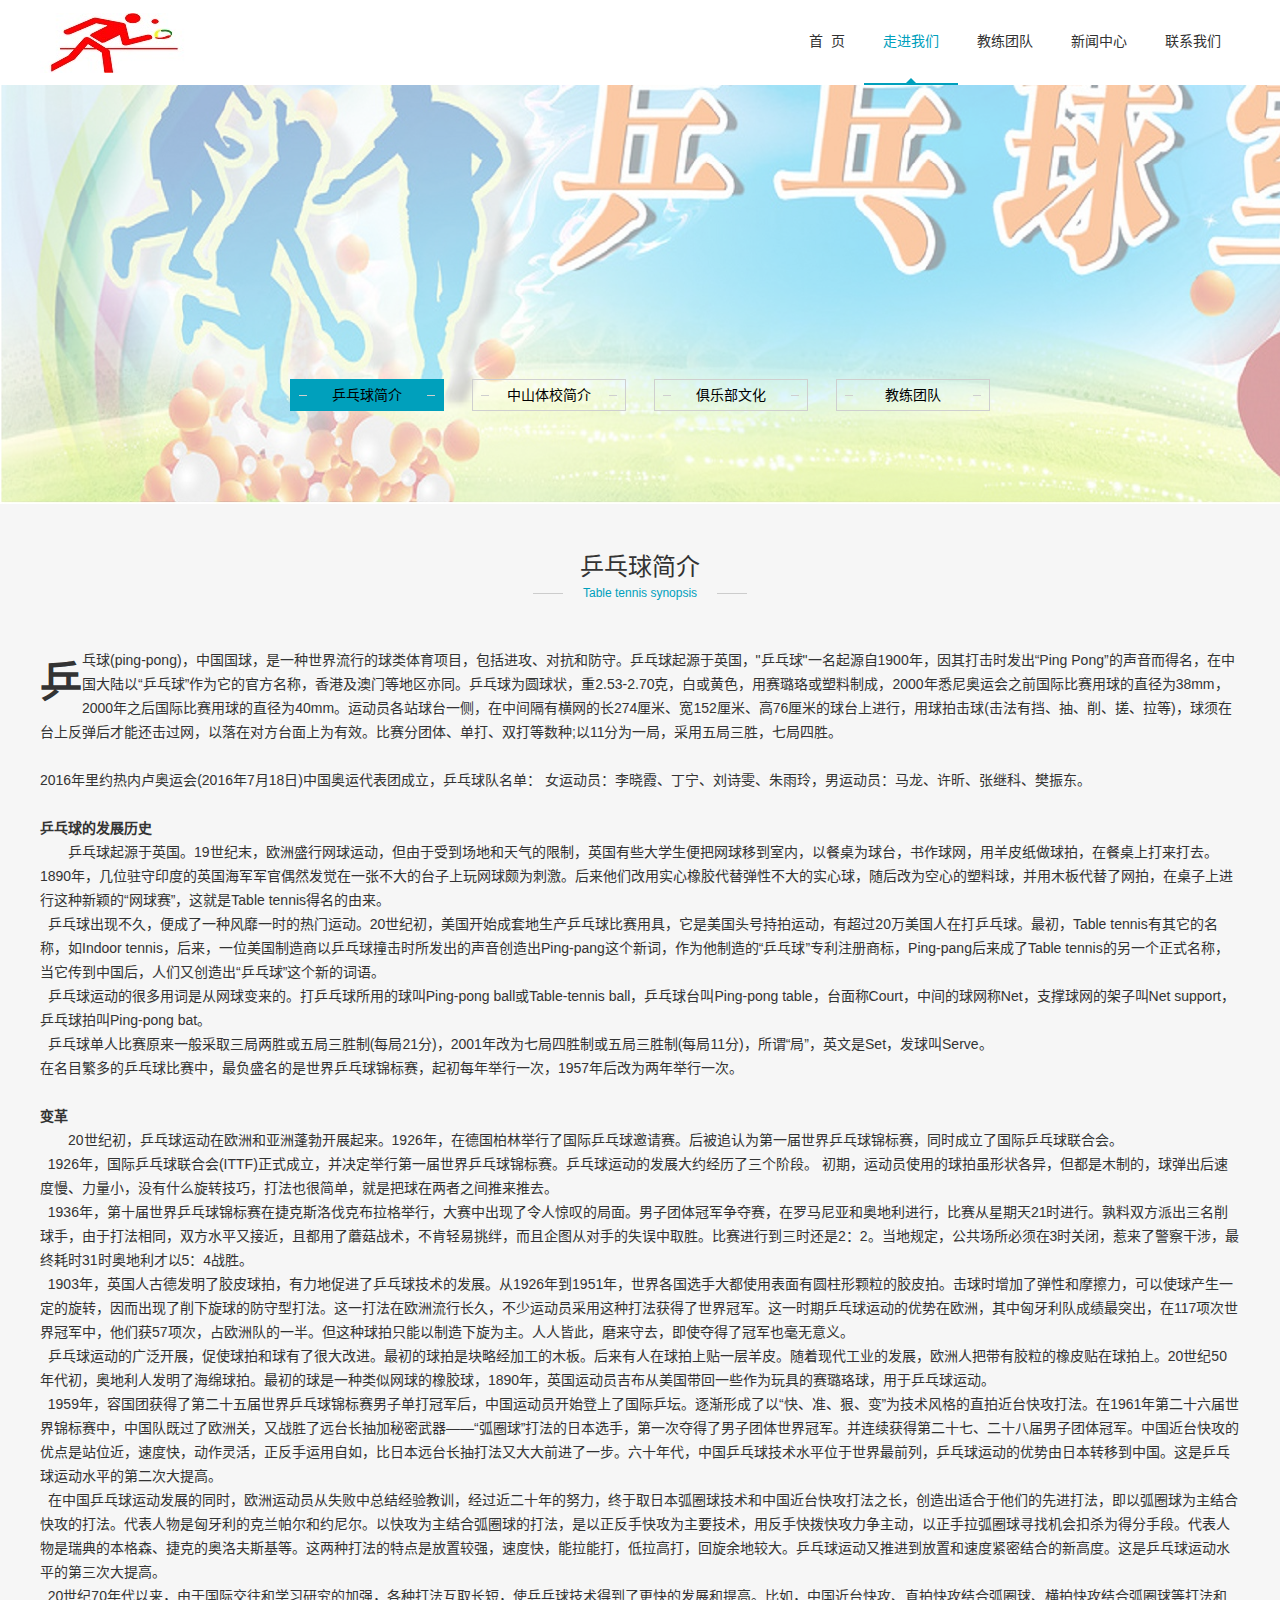
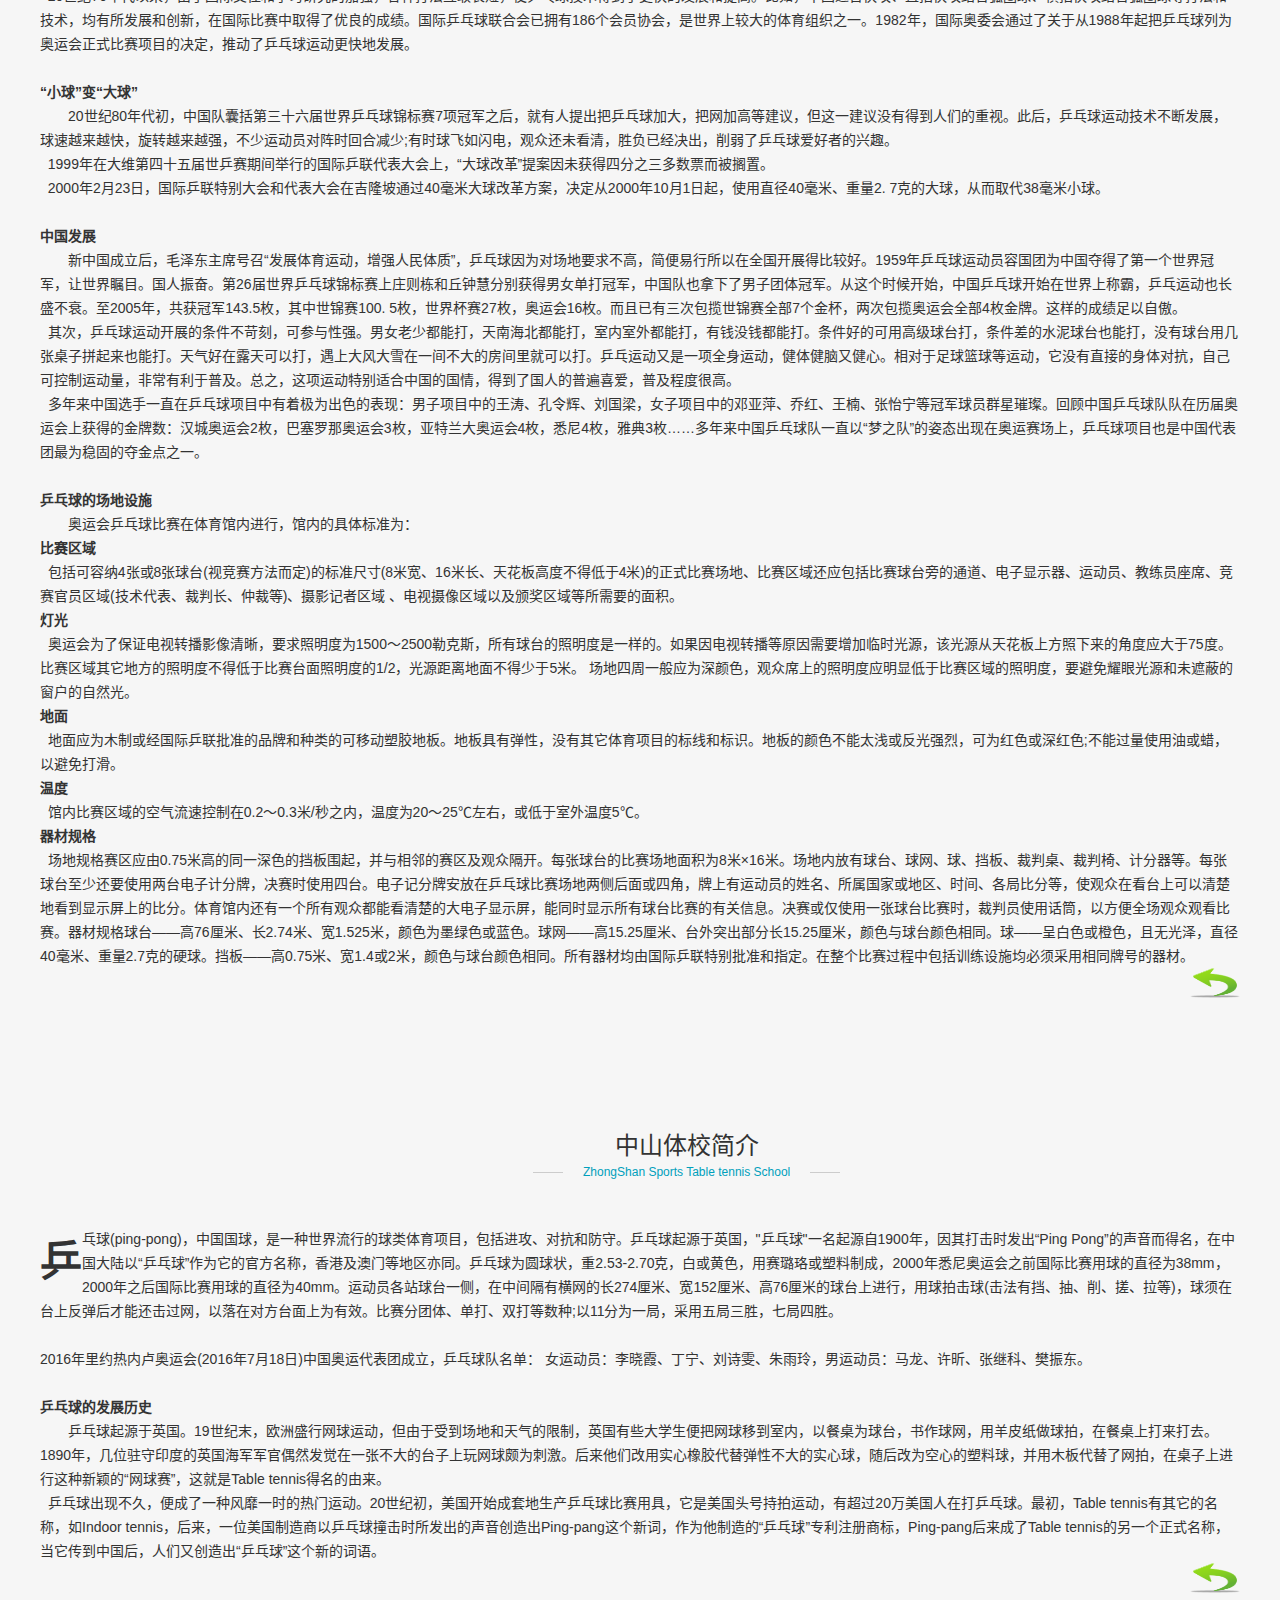
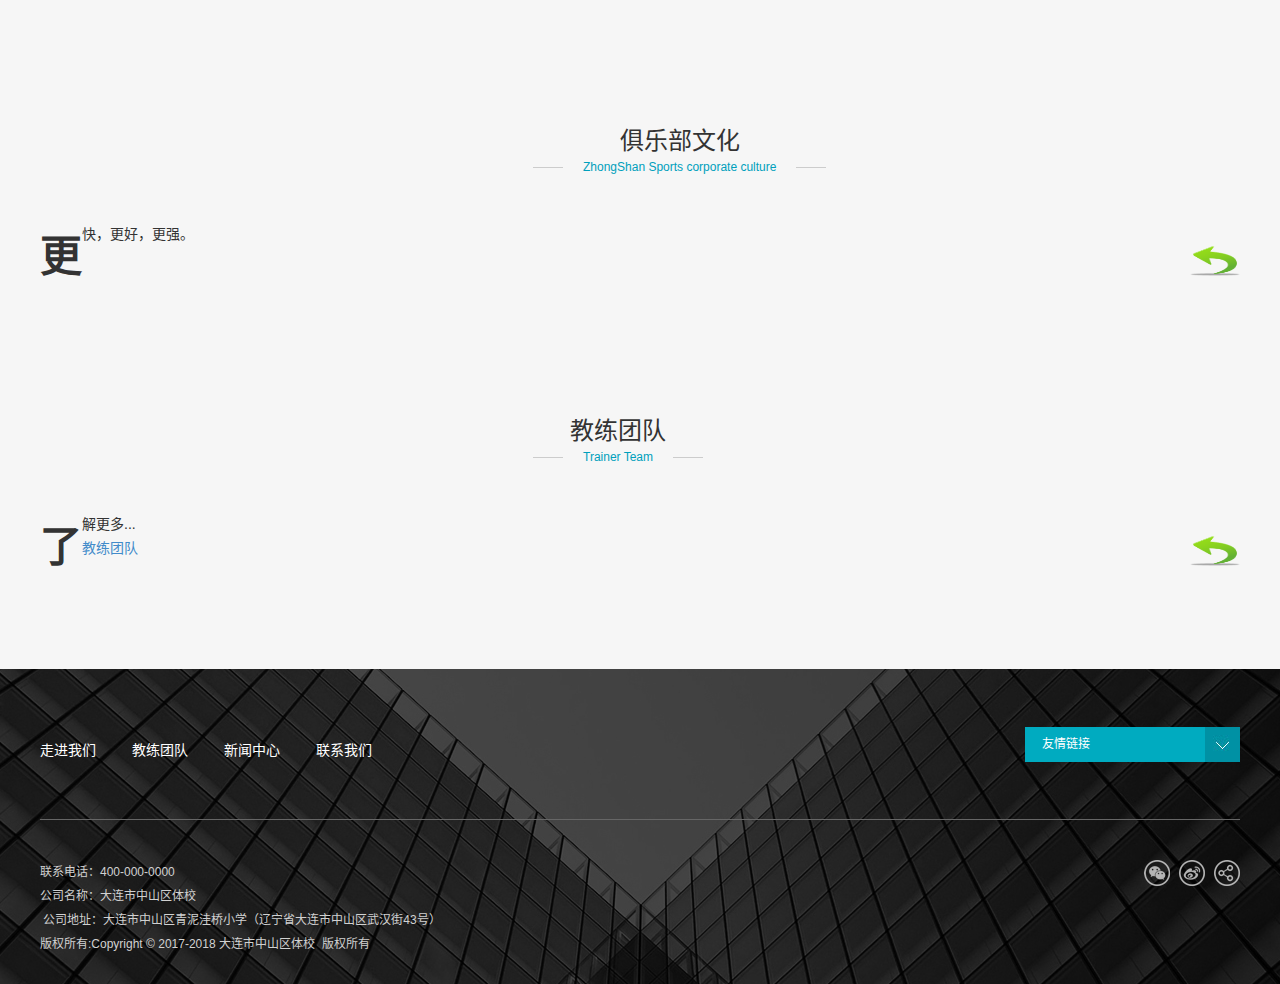
==== about.html @ 3656af5d "add some files" ====
﻿<!DOCTYPE html>
<html lang="zh-cn">
<head>
<meta http-equiv="Content-Type" content="text/html; charset=utf-8" />
<meta http-equiv="X-UA-Compatible" content="IE=edge">
<meta  name="viewport" content="width=device-width,initial-scale=1.0,minimum-scale=1.0, maximum-scale=1.0, user-scalable=no">
  <title>大连市中山区体校-乒乓球俱乐部</title>
  <meta name="keywords" content="大连市中山区乒乓球，大连乒乓球，乒乓球俱乐部" />
  <meta name="description" content="大连市中山区体校，拥有多年的乒乓球教学经历，拥有宽敞的训练场地，一流的教练团队，培养的学员很多都进入重点高中，乃至重点大学。">
  <meta name="author" content="dlzstx" />
<script type="text/javascript" src="js/touchslide.1.1.js"></script>
<script type="text/javascript" src="js/jq.mobi.min.js" ></script>
<script type="text/javascript" src="js/jquery.min.js"></script>
<script type="text/javascript" src="js/jquery.superslide.2.1.1.js"></script>
<script type="text/javascript" src="js/pzinputmsg.js"></script>
<script type="text/javascript" src="js/navslide.js"></script>
<script type="text/javascript" src="js/jquery.scrollto.js"></script>
<link rel="stylesheet" href="css/style.css">
<link rel="stylesheet" href="css/bootstrap.css">
<script>
            $(function () {
                $('#tcgao').hide();

                 $("#about1").click(function () {
                 $.scrollTo('#about1-desc', 500);
                 $('#about1-desc').css('padding-top', '85px');
                 });
                $("#left1").click(function () {
                    $.scrollTo('#about2-desc', 800);
                    $('#about2-desc').css('padding-top', '85px');
                });
                $("#left2").click(function () {
                    $.scrollTo('#about3-desc', 1000);
                    $('#about3-desc').css('padding-top', '85px');
                });
            })
        </script>
<script type="text/javascript">
    $(function () {
        $("#ljth_h").click(function () {
            $.scrollTo('#ljth', 500);
            $('#ljth').css('padding-top', '85px');
        });
        $("#tzln_h").click(function () {
            $.scrollTo('#tzln', 800);
            $('#tzln').css('padding-top', '85px');
        });
        $("#thyw_h").click(function () {
            $.scrollTo('#thyw', 1000);
            $('#thyw').css('padding-top', '85px');
        });
        $("#xwdt_h").click(function () {
            $.scrollTo('#xwdt', 1200);
        });
       
    });
   

</script>
</head>
<body style="outline: none;">

<div class="pz_top" id="pz_top">
  <div class="w_1200">
    <div class="c_1200_1">
      <div class="logo"><a href="javascript:void(0);"><img src="picture/logo.jpg" width="153" height="60"></a></div>
      <div class="r_menu">
        <div class="menu"  id="navSlide">
          <ul>
            <li class="nli nli_1"> <span> <a class="l1_a" href="index.html">
              <div class="limg"><img src="picture/top_img64575469.png" width="19" height="19"></div>
              <div class="chi">首&nbsp;&nbsp;页</div>
              </a> </span> 
            </li>
            <li class="nli nli_1 on" id="nav2"> <span> <a class="l1_a" href="about.html" target="_self">
              <div class="limg"><img src="picture/top_imgt1.png" width="19" height="19"></div>
              <div class="chi">走进我们</div>
              </a> <b></b> </span>  
            </li>
              <li class="nli nli_1 " id="nav2"> <span> <a class="l1_a" href="trainer_team.html" target="_self">
              <div class="limg"><img src="picture/top_imgt2.png" width="19" height="19"></div>
              <div class="chi">教练团队</div>
              </a> <b></b> </span>  
            </li>
              <li class="nli nli_1 " id="nav2"> <span> <a class="l1_a" href="news.html" target="_self">
              <div class="limg"><img src="picture/top_imgt3.png" width="19" height="19"></div>
              <div class="chi">新闻中心</div>
              </a> <b></b> </span>  </li>
              <li class="nli nli_1 " id="nav2"> <span> <a class="l1_a" href="contact.html" target="_self">
              <div class="limg"><img src="picture/top_imgt4.png" width="19" height="19"></div>
              <div class="chi">联系我们</div>
              </a> <b></b> </span>  
            </li>
          </ul>
          </li>
          <!--
          <li class="nli nli_2" id="login_in"> <span> 
            <script src="js/zhuangtai.js"></script> 
            </span> </li>
          -->
          </ul>
          <script>
               $('#denglu').click(function () {
                   $('.pf_load').show();
               })
          </script>
        </div>
        <div class="small_menu"> <a href="javascript:;" onclick="$('.menu,.cha').show(200);"><img src="picture/top_img4.jpg" width="48" height="46"></a> <a class="cha" href="javascript:;" onclick="$('.menu,.cha').hide(200);"><img src="picture/top_img5.jpg" width="48" height="46"></a> </div>
      </div>
    </div>
  </div>
</div>

<div style="width:100%;float:left; height:85px;" id="tcgao"></div>
<div class="pz_banner"> 
  <!--pcbanner开始-->
  <div style="height:504px; position: relative;" class="banner_box_pc">
    <!--
	<div style="position: absolute; left: 50%; margin-left: -960px; top: 0; width:1920px;">
	  <img src="picture/8499902.png" width="1920" height="504">
	</div>
-->
	<div style="position: absolute; opacity:0.4; top: 0; width:1920px;">
	  <img src="picture/about_title_1920.jpg" width="1440" height="504">
	</div>
    <div class="c_0100_1">
      <div class="w_1200">
        <div class="pz_SideLayer" id="pcleft"> 
		 <li class='l1'>
		  <a href='#' class='hover' id="about1">
		  <div class='l_abs'><img src='picture/join_img2.png' width='8' height='30'></div> 
		  <div class='c_abs'>乒乓球简介</div> 
		  <div class='r_abs'><img src='picture/join_img2.png' width='8' height='30'></div> 
		 </a> 
		 </li>
          <li class="l1">
		    <a href="#" id="left1">
              <div class="l_abs"><img src="picture/join_img2.png" width="8" height="30"></div>
              <div class="c_abs">中山体校简介</div>
              <div class="r_abs"><img src="picture/join_img2.png" width="8" height="30"></div>
            </a>
		  </li>
          
          <li class="l1">
		  <a href="#" id="left2">
            <div class="l_abs"><img src="picture/join_img2.png" width="8" height="30"></div>
            <div class="c_abs">俱乐部文化</div>
            <div class="r_abs"><img src="picture/join_img2.png" width="8" height="30"></div>
            </a>
			</li>
          
          <li class="l1">
		  <a href="trainer_team.html" id="left3">
            <div class="l_abs"><img src="picture/join_img2.png" width="8" height="30"></div>
            <div class="c_abs">教练团队</div>
            <div class="r_abs"><img src="picture/join_img2.png" width="8" height="30"></div>
          </a>
           </li>
           </div>
      </div>
    </div>
    <script>
            var btn = 1200 - $(".c_0100_1 .pz_SideLayer").width();
            var btnl = btn / 2;
            $(".c_0100_1 .pz_SideLayer").css("margin-left", btnl + "px");
		      </script> 
  </div>
  <!--pcbanner结束--> 
  <!--padbanner开始-->
  <div style="height:432px; position: relative;" class="banner_box_pad" >
    <!--<div style="position: absolute; left: 50%; margin-left: -500px; top: 0;"> <img src="picture/2921012.png" width="1000" height="432"> -->
	<div style="position: absolute; left: 50%; margin-left: -500px; top: 0;opacity:0.4"> <img src="picture/about_title_1000.jpg" width="1000" height="432">
      <div class="c_0100_2" id="ipadleft">
        <div class="w_1200">
          <div class="pz_SideLayer">
		  <li class='l1'>
		  <a href='#' class='hover' id="about1">
		    <div class='l_abs'><img src='picture/join_img2.png' width='8' height='30'></div>
		    <div class='c_abs'>乒乓球简介</div>
			<div class='r_abs'><img src='picture/join_img2.png' width='8' height='30'></div>
		  </a>
		  </li>
            <li class="l1">
			<a href="#" id="left1">
              <div class="l_abs"><img src="picture/join_img2.png" width="8" height="30"></div>
              <div class="c_abs">中山体校简介</div>
              <div class="r_abs"><img src="picture/join_img2.png" width="8" height="30"></div>
            </a>
			</li>
            
            <li class="l1">
			<a href="#" id="left2">
              <div class="l_abs"><img src="picture/join_img2.png" width="8" height="30"></div>
              <div class="c_abs">俱乐部文化</div>
              <div class="r_abs"><img src="picture/join_img2.png" width="8" height="30"></div>
            </a>
			</li>
            
            <li class="l1">
			<a href="trainer_team.html" id="left3">
              <div class="l_abs"><img src="picture/join_img2.png" width="8" height="30"></div>
              <div class="c_abs">教练团队</div>
              <div class="r_abs"><img src="picture/join_img2.png" width="8" height="30"></div>
            </a>
			</li>
             </div>
        </div>
      </div>
      <script>
                var btn = 1000 - $(".c_0100_2 .pz_SideLayer").width();
                var btnl = btn / 2;
                $(".c_0100_2 .pz_SideLayer").css("margin-left", btnl + "px");
		      </script> 
    </div>
  </div>
  <!--padbanner结束--> 
  <!--phonebanner开始-->
  <div id="slideBox" class="banner_box_phone"> <img src="picture/about_title_640.jpg" width="100%" ></div>
  <!--phonebanner结束--> 
</div>
<script>
    $('#left9').addClass('hover');
    $('#left29').addClass('hover');
</script>
<div class="pz_main" style="background-color:#f6f6f6;">
  <div class="w_1200">
    <div class="c_0100_3 kuan1">
      <div class="pz_SideLayer_phone">
	  <li class='l1'>
	  <a href='#' class='hover'>
	  <div class='l_abs'><img src='picture/join_img2.png' width='8' height='30'></div>
	  <div class='c_abs'>乒乓球简介</div> <div class='r_abs'><img src='picture/join_img2.png' width='8' height='30'></div>
	  </a>
	  </li>
        <li class="l1">
		<a href="#" id="left1">
          <div class="l_abs"><img src="picture/join_img2.png" width="8" height="30"></div>
          <div class="c_abs">中山体校简介</div>
          <div class="r_abs"><img src="picture/join_img2.png" width="8" height="30"></div>
        </a>
		</li>
        
        <li class="l1">
		<a href="#" id="left2">
          <div class="l_abs"><img src="picture/join_img2.png" width="8" height="30"></div>
          <div class="c_abs">俱乐部文化</div>
          <div class="r_abs"><img src="picture/join_img2.png" width="8" height="30"></div>
        </a>
		</li>
        
        <li class="l1">
		<a href="trainer_team.html" id="left3">
          <div class="l_abs"><img src="picture/join_img2.png" width="8" height="30"></div>
          <div class="c_abs">教练团队</div>
          <div class="r_abs"><img src="picture/join_img2.png" width="8" height="30"></div>
        </a>
		</li>
         </div>
            <script>
                $('#left39').addClass('hover');
                var btn = $(".c_0100_3").width() - $(".c_0100_3 .pz_SideLayer_phone").width();
                var btnl = btn / 2;
                $(".c_0100_3 .pz_SideLayer_phone").css("margin-left", btnl + "px");
            </script>
    </div>
  </div>
  <div class="w_1200" >
    <div class="c_1200_7">
      <div class="title_4">
        <div class="m_tit_con" id="about1-desc"> <span>乒乓球简介</span>
          <div class="tit_eng">
            <div class="engcon"> Table tennis synopsis</div>
          </div>
        </div>
        <script>
                    var btn = $(".title_4").width() - $(".title_4 .m_tit_con").width();
                    var btnl = btn / 2;
                    $(".title_4 .m_tit_con").css("margin-left", btnl + "px");
		      </script> 
      </div>
      <div class="t_1200_18">
        <p class="about-desc">
            乒乓球(ping-pong)，中国国球，是一种世界流行的球类体育项目，包括进攻、对抗和防守。乒乓球起源于英国，"乒乓球"一名起源自1900年，因其打击时发出“Ping Pong”的声音而得名，在中国大陆以“乒乓球”作为它的官方名称，香港及澳门等地区亦同。乒乓球为圆球状，重2.53-2.70克，白或黄色，用赛璐珞或塑料制成，2000年悉尼奥运会之前国际比赛用球的直径为38mm，2000年之后国际比赛用球的直径为40mm。运动员各站球台一侧，在中间隔有横网的长274厘米、宽152厘米、高76厘米的球台上进行，用球拍击球(击法有挡、抽、削、搓、拉等)，球须在台上反弹后才能还击过网，以落在对方台面上为有效。比赛分团体、单打、双打等数种;以11分为一局，采用五局三胜，七局四胜。
        </p>&nbsp;
<!--
<p style="text-indent: 2em;">&nbsp;
	</p>
	-->
<p style="text-indent: 0em;">
	2016年里约热内卢奥运会(2016年7月18日)中国奥运代表团成立，乒乓球队名单： 女运动员：李晓霞、丁宁、刘诗雯、朱雨玲，男运动员：马龙、许昕、张继科、樊振东。</p><br>
<p style="text-indent: 0em;font-weight:bolder; ">乒乓球的发展历史</p>
<p style="text-indent: 2em;">
	乒乓球起源于英国。19世纪末，欧洲盛行网球运动，但由于受到场地和天气的限制，英国有些大学生便把网球移到室内，以餐桌为球台，书作球网，用羊皮纸做球拍，在餐桌上打来打去。1890年，几位驻守印度的英国海军军官偶然发觉在一张不大的台子上玩网球颇为刺激。后来他们改用实心橡胶代替弹性不大的实心球，随后改为空心的塑料球，并用木板代替了网拍，在桌子上进行这种新颖的“网球赛”，这就是Table tennis得名的由来。<br>
	&nbsp;&nbsp;乒乓球出现不久，便成了一种风靡一时的热门运动。20世纪初，美国开始成套地生产乒乓球比赛用具，它是美国头号持拍运动，有超过20万美国人在打乒乓球。最初，Table tennis有其它的名称，如Indoor tennis，后来，一位美国制造商以乒乓球撞击时所发出的声音创造出Ping-pang这个新词，作为他制造的“乒乓球”专利注册商标，Ping-pang后来成了Table tennis的另一个正式名称，当它传到中国后，人们又创造出“乒乓球”这个新的词语。<br>
	&nbsp;&nbsp;乒乓球运动的很多用词是从网球变来的。打乒乓球所用的球叫Ping-pong ball或Table-tennis ball，乒乓球台叫Ping-pong table，台面称Court，中间的球网称Net，支撑球网的架子叫Net support，乒乓球拍叫Ping-pong bat。<br>
	&nbsp;&nbsp;乒乓球单人比赛原来一般采取三局两胜或五局三胜制(每局21分)，2001年改为七局四胜制或五局三胜制(每局11分)，所谓“局”，英文是Set，发球叫Serve。<br>
	在名目繁多的乒乓球比赛中，最负盛名的是世界乒乓球锦标赛，起初每年举行一次，1957年后改为两年举行一次。
<p>
	&nbsp;&nbsp;</p>
<p style="text-indent: 0em;font-weight:bolder; ">变革</p>
<p style="text-indent: 2em;">
	20世纪初，乒乓球运动在欧洲和亚洲蓬勃开展起来。1926年，在德国柏林举行了国际乒乓球邀请赛。后被追认为第一届世界乒乓球锦标赛，同时成立了国际乒乓球联合会。<br>
	&nbsp;&nbsp;1926年，国际乒乓球联合会(ITTF)正式成立，并决定举行第一届世界乒乓球锦标赛。乒乓球运动的发展大约经历了三个阶段。 初期，运动员使用的球拍虽形状各异，但都是木制的，球弹出后速度慢、力量小，没有什么旋转技巧，打法也很简单，就是把球在两者之间推来推去。<br>
	&nbsp;&nbsp;1936年，第十届世界乒乓球锦标赛在捷克斯洛伐克布拉格举行，大赛中出现了令人惊叹的局面。男子团体冠军争夺赛，在罗马尼亚和奥地利进行，比赛从星期天21时进行。孰料双方派出三名削球手，由于打法相同，双方水平又接近，且都用了蘑菇战术，不肯轻易挑绊，而且企图从对手的失误中取胜。比赛进行到三时还是2：2。当地规定，公共场所必须在3时关闭，惹来了警察干涉，最终耗时31时奥地利才以5：4战胜。<br>
	&nbsp;&nbsp;1903年，英国人古德发明了胶皮球拍，有力地促进了乒乓球技术的发展。从1926年到1951年，世界各国选手大都使用表面有圆柱形颗粒的胶皮拍。击球时增加了弹性和摩擦力，可以使球产生一定的旋转，因而出现了削下旋球的防守型打法。这一打法在欧洲流行长久，不少运动员采用这种打法获得了世界冠军。这一时期乒乓球运动的优势在欧洲，其中匈牙利队成绩最突出，在117项次世界冠军中，他们获57项次，占欧洲队的一半。但这种球拍只能以制造下旋为主。人人皆此，磨来守去，即使夺得了冠军也毫无意义。<br>
&nbsp;&nbsp;乒乓球运动的广泛开展，促使球拍和球有了很大改进。最初的球拍是块略经加工的木板。后来有人在球拍上贴一层羊皮。随着现代工业的发展，欧洲人把带有胶粒的橡皮贴在球拍上。20世纪50年代初，奥地利人发明了海绵球拍。最初的球是一种类似网球的橡胶球，1890年，英国运动员吉布从美国带回一些作为玩具的赛璐珞球，用于乒乓球运动。<br>
&nbsp;&nbsp;1959年，容国团获得了第二十五届世界乒乓球锦标赛男子单打冠军后，中国运动员开始登上了国际乒坛。逐渐形成了以“快、准、狠、变”为技术风格的直拍近台快攻打法。在1961年第二十六届世界锦标赛中，中国队既过了欧洲关，又战胜了远台长抽加秘密武器——“弧圈球”打法的日本选手，第一次夺得了男子团体世界冠军。并连续获得第二十七、二十八届男子团体冠军。中国近台快攻的优点是站位近，速度快，动作灵活，正反手运用自如，比日本远台长抽打法又大大前进了一步。六十年代，中国乒乓球技术水平位于世界最前列，乒乓球运动的优势由日本转移到中国。这是乒乓球运动水平的第二次大提高。<br>
&nbsp;&nbsp;在中国乒乓球运动发展的同时，欧洲运动员从失败中总结经验教训，经过近二十年的努力，终于取日本弧圈球技术和中国近台快攻打法之长，创造出适合于他们的先进打法，即以弧圈球为主结合快攻的打法。代表人物是匈牙利的克兰帕尔和约尼尔。以快攻为主结合弧圈球的打法，是以正反手快攻为主要技术，用反手快拨快攻力争主动，以正手拉弧圈球寻找机会扣杀为得分手段。代表人物是瑞典的本格森、捷克的奥洛夫斯基等。这两种打法的特点是放置较强，速度快，能拉能打，低拉高打，回旋余地较大。乒乓球运动又推进到放置和速度紧密结合的新高度。这是乒乓球运动水平的第三次大提高。<br>
&nbsp;&nbsp;20世纪70年代以来，由于国际交往和学习研究的加强，各种打法互取长短，使乒乓球技术得到了更快的发展和提高。比如，中国近台快攻、直拍快攻结合弧圈球、横拍快攻结合弧圈球等打法和技术，均有所发展和创新，在国际比赛中取得了优良的成绩。国际乒乓球联合会已拥有186个会员协会，是世界上较大的体育组织之一。1982年，国际奥委会通过了关于从1988年起把乒乓球列为奥运会正式比赛项目的决定，推动了乒乓球运动更快地发展。<br>
	
	</p>
<p style="text-indent: 2em;">&nbsp;
	</p>
<p style="text-indent: 0em;font-weight:bolder; ">“小球”变“大球”</p>
<p style="text-indent: 2em;">
	20世纪80年代初，中国队囊括第三十六届世界乒乓球锦标赛7项冠军之后，就有人提出把乒乓球加大，把网加高等建议，但这一建议没有得到人们的重视。此后，乒乓球运动技术不断发展，球速越来越快，旋转越来越强，不少运动员对阵时回合减少;有时球飞如闪电，观众还未看清，胜负已经决出，削弱了乒乓球爱好者的兴趣。<br>
	&nbsp;&nbsp;1999年在大维第四十五届世乒赛期间举行的国际乒联代表大会上，“大球改革”提案因未获得四分之三多数票而被搁置。<br>
	&nbsp;&nbsp;2000年2月23日，国际乒联特别大会和代表大会在吉隆坡通过40毫米大球改革方案，决定从2000年10月1日起，使用直径40毫米、重量2. 7克的大球，从而取代38毫米小球。<br>
	</p>
<p style="text-indent: 2em;">&nbsp;
	</p>
<p style="text-indent: 0em;font-weight:bolder; ">中国发展</p>
<p style="text-align: left; text-indent: 2em;">
	新中国成立后，毛泽东主席号召“发展体育运动，增强人民体质”，乒乓球因为对场地要求不高，简便易行所以在全国开展得比较好。1959年乒乓球运动员容国团为中国夺得了第一个世界冠军，让世界瞩目。国人振奋。第26届世界乒乓球锦标赛上庄则栋和丘钟慧分别获得男女单打冠军，中国队也拿下了男子团体冠军。从这个时候开始，中国乒乓球开始在世界上称霸，乒乓运动也长盛不衰。至2005年，共获冠军143.5枚，其中世锦赛100. 5枚，世界杯赛27枚，奥运会16枚。而且已有三次包揽世锦赛全部7个金杯，两次包揽奥运会全部4枚金牌。这样的成绩足以自傲。<br>
	&nbsp;&nbsp;其次，乒乓球运动开展的条件不苛刻，可参与性强。男女老少都能打，天南海北都能打，室内室外都能打，有钱没钱都能打。条件好的可用高级球台打，条件差的水泥球台也能打，没有球台用几张桌子拼起来也能打。天气好在露天可以打，遇上大风大雪在一间不大的房间里就可以打。乒乓运动又是一项全身运动，健体健脑又健心。相对于足球篮球等运动，它没有直接的身体对抗，自己可控制运动量，非常有利于普及。总之，这项运动特别适合中国的国情，得到了国人的普遍喜爱，普及程度很高。<br>
	&nbsp;&nbsp;多年来中国选手一直在乒乓球项目中有着极为出色的表现：男子项目中的王涛、孔令辉、刘国梁，女子项目中的邓亚萍、乔红、王楠、张怡宁等冠军球员群星璀璨。回顾中国乒乓球队队在历届奥运会上获得的金牌数：汉城奥运会2枚，巴塞罗那奥运会3枚，亚特兰大奥运会4枚，悉尼4枚，雅典3枚……多年来中国乒乓球队一直以“梦之队”的姿态出现在奥运赛场上，乒乓球项目也是中国代表团最为稳固的夺金点之一。
	
	</p>
</p>

<p style="text-indent: 2em;">&nbsp;
	</p>
<p style="text-indent: 0em;font-weight:bolder; ">乒乓球的场地设施</p>
<p style="text-align: left; text-indent: 2em;">
	奥运会乒乓球比赛在体育馆内进行，馆内的具体标准为：<br>
	<strong>比赛区域</strong><br>
	&nbsp;&nbsp;包括可容纳4张或8张球台(视竞赛方法而定)的标准尺寸(8米宽、16米长、天花板高度不得低于4米)的正式比赛场地、比赛区域还应包括比赛球台旁的通道、电子显示器、运动员、教练员座席、竞赛官员区域(技术代表、裁判长、仲裁等)、摄影记者区域 、电视摄像区域以及颁奖区域等所需要的面积。<br>
	<strong>灯光</strong><br>
&nbsp;&nbsp;奥运会为了保证电视转播影像清晰，要求照明度为1500～2500勒克斯，所有球台的照明度是一样的。如果因电视转播等原因需要增加临时光源，该光源从天花板上方照下来的角度应大于75度。比赛区域其它地方的照明度不得低于比赛台面照明度的1/2，光源距离地面不得少于5米。 场地四周一般应为深颜色，观众席上的照明度应明显低于比赛区域的照明度，要避免耀眼光源和未遮蔽的窗户的自然光。<br>
<strong>地面</strong><br>
&nbsp;&nbsp;地面应为木制或经国际乒联批准的品牌和种类的可移动塑胶地板。地板具有弹性，没有其它体育项目的标线和标识。地板的颜色不能太浅或反光强烈，可为红色或深红色;不能过量使用油或蜡，以避免打滑。<br>
<strong>温度</strong><br>
&nbsp;&nbsp;馆内比赛区域的空气流速控制在0.2～0.3米/秒之内，温度为20～25℃左右，或低于室外温度5℃。<br>
<strong>器材规格</strong><br>
&nbsp;&nbsp;场地规格赛区应由0.75米高的同一深色的挡板围起，并与相邻的赛区及观众隔开。每张球台的比赛场地面积为8米×16米。场地内放有球台、球网、球、挡板、裁判桌、裁判椅、计分器等。每张球台至少还要使用两台电子计分牌，决赛时使用四台。电子记分牌安放在乒乓球比赛场地两侧后面或四角，牌上有运动员的姓名、所属国家或地区、时间、各局比分等，使观众在看台上可以清楚地看到显示屏上的比分。体育馆内还有一个所有观众都能看清楚的大电子显示屏，能同时显示所有球台比赛的有关信息。决赛或仅使用一张球台比赛时，裁判员使用话筒，以方便全场观众观看比赛。器材规格球台——高76厘米、长2.74米、宽1.525米，颜色为墨绿色或蓝色。球网——高15.25厘米、台外突出部分长15.25厘米，颜色与球台颜色相同。球——呈白色或橙色，且无光泽，直径40毫米、重量2.7克的硬球。挡板——高0.75米、宽1.4或2米，颜色与球台颜色相同。所有器材均由国际乒联特别批准和指定。在整个比赛过程中包括训练设施均必须采用相同牌号的器材。
</p>
<p style="text-indent: 2em;float:right" onclick="$.scrollTo('#about1', 1000);">&nbsp;<a href="#" title="返回"><img src="images/go-back.png" width="50" height="30"/></a></p>
      </div>
    </div>
  </div>




  <div class="w_1200">
    <div class="c_1200_7">
      <div class="title_4">
        <div class="m_tit_con" id="about2-desc"> <span>中山体校简介</span>
          <div class="tit_eng">
            <div class="engcon"> ZhongShan Sports Table tennis School</div>
          </div>
        </div>
		        <script>
                    var btn = $(".title_4").width() - $(".title_4 .m_tit_con").width();
                    var btnl = btn / 2;
                    $(".title_4 .m_tit_con").css("margin-left", btnl + "px");
		      </script> 
      </div>
      <div class="t_1200_18">
        <p class="about-desc">
            乒乓球(ping-pong)，中国国球，是一种世界流行的球类体育项目，包括进攻、对抗和防守。乒乓球起源于英国，"乒乓球"一名起源自1900年，因其打击时发出“Ping Pong”的声音而得名，在中国大陆以“乒乓球”作为它的官方名称，香港及澳门等地区亦同。乒乓球为圆球状，重2.53-2.70克，白或黄色，用赛璐珞或塑料制成，2000年悉尼奥运会之前国际比赛用球的直径为38mm，2000年之后国际比赛用球的直径为40mm。运动员各站球台一侧，在中间隔有横网的长274厘米、宽152厘米、高76厘米的球台上进行，用球拍击球(击法有挡、抽、削、搓、拉等)，球须在台上反弹后才能还击过网，以落在对方台面上为有效。比赛分团体、单打、双打等数种;以11分为一局，采用五局三胜，七局四胜。
        </p>&nbsp;
<!--
<p style="text-indent: 2em;">&nbsp;
	</p>
	-->
<p style="text-indent: 0em;">
	2016年里约热内卢奥运会(2016年7月18日)中国奥运代表团成立，乒乓球队名单： 女运动员：李晓霞、丁宁、刘诗雯、朱雨玲，男运动员：马龙、许昕、张继科、樊振东。</p><br>
<p style="text-indent: 0em;font-weight:bolder; ">乒乓球的发展历史</p>
<p style="text-indent: 2em;">
	乒乓球起源于英国。19世纪末，欧洲盛行网球运动，但由于受到场地和天气的限制，英国有些大学生便把网球移到室内，以餐桌为球台，书作球网，用羊皮纸做球拍，在餐桌上打来打去。1890年，几位驻守印度的英国海军军官偶然发觉在一张不大的台子上玩网球颇为刺激。后来他们改用实心橡胶代替弹性不大的实心球，随后改为空心的塑料球，并用木板代替了网拍，在桌子上进行这种新颖的“网球赛”，这就是Table tennis得名的由来。<br>
	&nbsp;&nbsp;乒乓球出现不久，便成了一种风靡一时的热门运动。20世纪初，美国开始成套地生产乒乓球比赛用具，它是美国头号持拍运动，有超过20万美国人在打乒乓球。最初，Table tennis有其它的名称，如Indoor tennis，后来，一位美国制造商以乒乓球撞击时所发出的声音创造出Ping-pang这个新词，作为他制造的“乒乓球”专利注册商标，Ping-pang后来成了Table tennis的另一个正式名称，当它传到中国后，人们又创造出“乒乓球”这个新的词语。
	</p>
          <p style="text-indent: 2em;float:right" onclick="$.scrollTo('#about1', 1000);">&nbsp;<a href="#" title="返回"><img src="images/go-back.png" width="50" height="30"/></a></p>
      </div>
    </div>
  </div>



  <div class="w_1200">
    <div class="c_1200_7">
      <div class="title_4">
        <div class="m_tit_con"  id="about3-desc"> <span>俱乐部文化</span>
          <div class="tit_eng">
            <div class="engcon"> ZhongShan Sports corporate culture</div>
          </div>
        </div>
		        <script>
                    var btn = $(".title_4").width() - $(".title_4 .m_tit_con").width();
                    var btnl = btn / 2;
                    $(".title_4 .m_tit_con").css("margin-left", btnl + "px");
		      </script> 
      </div>
      <div class="t_1200_18">
        <p class="about-desc">更快，更好，更强。</p>
          <p style="text-indent: 2em;float:right" onclick="$.scrollTo('#about1', 1000);">&nbsp;<a href="#" title="返回"><img src="images/go-back.png" width="50" height="30"/></a></p>
      </div>
    </div>
  </div>







  <div class="w_1200">
    <div class="c_1200_7">
      <div class="title_4">
        <div class="m_tit_con"  id="about4-desc"> <span>教练团队</span>
          <div class="tit_eng">
            <div class="engcon"> Trainer Team</div>
          </div>
        </div>
		        <script>
                    var btn = $(".title_4").width() - $(".title_4 .m_tit_con").width();
                    var btnl = btn / 2;
                    $(".title_4 .m_tit_con").css("margin-left", btnl + "px");
		      </script> 
      </div>
      <div class="t_1200_18">
        <p class="about-desc">了解更多...</p>
		<a href="trainer_team.html">教练团队</a>
          <p style="text-indent: 2em;float:right" onclick="$.scrollTo('#about1', 1000);">&nbsp;<a href="#" title="返回"><img src="images/go-back.png" width="50" height="30"/></a></p>
		<p>&nbsp;</p>
      </div>
    </div>
  </div>











</div>

<script>
            $("#nav2").addClass("on");
 </script> 

<div class="pz_down"> 
  <!--底部开始手机用另外一个底-->
  <div class="w_0100 c_0100_bg4">
    <div class="w_1200">
      <div class="c_1200_5">
        <div class="t_1200_5">
          <div class="l_790">  
            <a href="about.html" target="_self">走进我们</a>  
            <a href="trainer_team.html" target="_self">教练团队</a>  
            <a href="news.html" target="_self">新闻中心</a>  
            <a href="contact.html" target="_self">联系我们</a>  
          </div>
          <div class="r_215">
            <div class="pz_select_2"  > <span>友情链接</span>
              <ul>
                
                
                
                
                
                
                
                <li class="option"><a href="http://site.ageqin.cn/" target="_blank">百度</a> </li>
                
              </ul>
              <input name="ShowType" id="ShowType" type="hidden" value="" />
            </div>
            <script>
                        var xl = $(".r_215 .pz_select_2");
                        $(xl).click(function () {
                            var yc = $(this).children("ul").css("display");
                            if (yc == "none") {
                                $(".r_215 .pz_select_2 ul").hide();
                                $(this).children("ul").show();
                                $(".pf_xl").show();
                            } else { $(this).children("ul").hide(); $(".pf_xl").hide(); }
                        })

					</script> 
          </div>
        </div>
        <div class="t_1200_6">
          <div class="l_790_2">
            <p> 联系电话：400-000-0000 <br/>
              公司名称<span>：</span>大连市中山区体校 <br/>
              &nbsp;公司地址<span>：</span>大连市中山区青泥洼桥小学（辽宁省大连市中山区武汉街43号）<br/>
              版权所有:Copyright &copy; 2017-2018 大连市中山区体校 &nbsp;版权所有 </p>
          </div>
          <div class="r_105">
            <div class="weixin"> <a href="#" class="dbg1" style="position:relative; z-index:1;">
              <div class="pf_wx">
                <div class="wximg">
                  <p><img src="picture/two_dimension_code.jpg" height="97" width="99" title="中山体校微信"/></p>
                </div>
              </div>
              </a> </div>
            <div class="weibo">
              <p><a href="#" target="_blank" class="dbg2">&nbsp;</a></p>
            </div>
            <div class="fenxiang">
              <a href="#" id="bshare-shareto" class="dbg3 jiathis"  target="_blank"  ></a><br>
            </div>
            <div class="jiathis_style_24x24">
              <a class="jiathis_button_qzone"></a>
              <a class="jiathis_button_tsina"></a>
              <a class="jiathis_button_tqq"></a>
              <a class="jiathis_button_weixin"></a>
              <a class="jiathis_button_renren"></a>
            </div>
            <script type="text/javascript" src="http://v3.jiathis.com/code/jia.js?uid=1" charset="utf-8"></script>
        </div>
      </div>
      <!--手机版底部-->
      <div class="c_1200_6">
        <div class="t_0100_5">  
          <a href="about.html" target="_self">走进我们</a>  
          <a href="trainer_team.html" target="_self">教练团队</a>  
          <a href="news.html" target="_self">新闻中心</a>  
          <a href="contact.html" target="_self">联系我们</a>  
        </div>
        <div class="t_0100_6">
          <div class="l_45">
            <div class="pz_select_3"  > <span>友情链接</span>
              <ul>
                

                

                

                
                <li> <a href="hhttp://site.ageqin.cn/" target="_blank">百度</a>  </li>
                
              </ul>
              <input name="ShowType" id="Hidden1" type="hidden" value="" />
            </div>
            <script>
						    var xl = $(".l_45 .pz_select_3");
						    $(xl).click(function () {
						        var yc = $(this).children("ul").css("display");
						        if (yc == "none") {
						            $(".l_45 .pz_select_3 ul").hide();
						            $(this).children("ul").show();
						            $(".pf_xl").show();
						        } else { $(this).children("ul").hide(); $(".pf_xl").hide(); }
						    })
                        </script> 
          </div>
          <div class="l_105">
            <div class="weixin"> <a href="#" class="dbg1" style="position:relative; z-index:1;">
              <div class="pf_wx">
                <div class="wximg">
                  <p><img src="picture/two_dimension_code.jpg" height="97" width="99" title="中山体校微信"/></p>
                </div>
              </div>
              </a> </div>
            <div class="weibo">
              <p><a href="#" target="_blank" class="dbg2">&nbsp;</a></p>
            </div>
            <div class="fenxiang">
              <a href="#" id="bshare-shareto" class="dbg3 jiathis"  target="_blank"  ></a><br>
            </div>
            <div class="jiathis_style_24x24">
              <a class="jiathis_button_qzone"></a>
              <a class="jiathis_button_tsina"></a>
              <a class="jiathis_button_tqq"></a>
              <a class="jiathis_button_weixin"></a>
              <a class="jiathis_button_renren"></a>
            </div>
            <script type="text/javascript" src="http://v3.jiathis.com/code/jia.js?uid=1" charset="utf-8"></script>
          </div>
        </div>
        <div class="t_0100_7">
          <p>Copyright &copy; 2017-2018 大连市中山区体校 &nbsp;版权所有<br/>
            咨询电话：400-000-0000 &nbsp;公司地址<span>：</span>大连市中山区青泥洼桥小学（辽宁省大连市中山区武汉街43号）</p>
        </div>
      </div>
    </div>
  </div></div>
</body>
</html>
---- css/style.css ----
﻿/** 清除内外边距 **/
body, h1, h2, h3, h4, h5, h6, hr, p, blockquote, /* structural elements 结构元素 */ dl, dt, dd, ul, ol, li, /* list elements 列表元素 */ pre, /* text formatting elements 文本格式元素 */ form, fieldset, legend, button, input, textarea, /* form elements 表单元素 */ th, td /* table elements 表格元素 */ {
	margin: 0;
	padding: 0;
}
/** 设置默认字体 **/
ul, ol, li {
	list-style-type: none;
}
body, button, input, select, textarea /* for ie */ {
	font-family: "Microsoft YaHei";
	font-size: 12px;
}
h1, h2, h3, h4, h5, h6 {
	font-size: 12px;
	text-rendering: auto;
}
address, cite, dfn, em, var, i {
	font-style: normal;
} /* 将斜体扶正 */
img {
	max-width: 100%;
}
code, kbd, pre, samp {
	font-family: courier new, courier, monospace;
} /* 统一等宽字体 */
small {
	font-size: 12px;
} /* 小于 12px 的中文很难阅读，让 small 正常化 */
/** 重置列表元素 **/
li {
	line-height: normal;
}
/** 重置文本格式元素 **/
a {
	text-decoration: none;
	color: #666666;
}
a:hover {
	text-decoration: underline;
	outline: none;
}
/** 重置表单元素 **/
legend {
	color: #000;
} /* for ie6 */
fieldset, img {
	border: 0;
} /* img 搭车：让链接里的 img 无边框 */
button, input, select, textarea {
	font-size: 12px;
} /* 使得表单元素在 ie 下能继承字体大小 */
/* 注：optgroup 无法扶正 */
/** 重置表格元素
table { border-collapse: collapse; border-spacing: 0; }
 **/
/*去除箭头*/
textarea {
	resize: none;
}
/* 清除浮动 */
.ks-clear:after, .clear:after {
	content: '\20';
	display: block;
	height: 0;
	clear: both;
}
.ks-clear, .clear {
*zoom: 1;
}
a:active, a:hover {
	color: #0091a5;
	text-decoration: none;
}
select, textarea, input[type="text"], input[type="password"], input[type="datetime"], input[type="datetime-local"], input[type="date"], input[type="month"], input[type="time"], input[type="week"], input[type="number"], input[type="email"], input[type="url"], input[type="search"], input[type="tel"], input[type="color"], .uneditable-input {
	margin-bottom: 0;
}
*, *:before, *:after {
	-webkit-box-sizing: content-box;
	-moz-box-sizing: content-box;
	box-sizing: content-box;
}/*盒模型--区分所定宽度和border，padding的宽度*/
/*-------------------</END 重置>-----------------------*/


body {
	overflow-y: scroll;
	overflow-x: auto;
	color: #323232;
}
.pz_top {
	float: left;
	width: 100%;
	min-width: 1200px;
	position: fixed;
	top: 0;
	left: 0;
	z-index: 999;
	background-color: #fff;
}
.pz_banner {
	float: left;
	width: 100%;
	min-width: 1200px;
	overflow: hidden;
	display: block;
}
.pz_main {
	float: left;
	width: 100%;
	min-width: 1200px;
}
.pz_down {
	float: left;
	width: 100%;
	min-width: 1200px;
}
.w_0100 {
	float: left;
	width: 100%;
}
.w_1200 {
	margin: 0 auto;
	max-width: 1200px;
}
/*top*/
.c_1200_1 {
	float: left;
	width: 100%;
	height: 85px;
}
.logo {
	float: left;
	width: 153px;
	height: 60px;
	margin: 13px 0 12px 0;
}
.r_menu {
	float: right;
	height: 74px;
	margin: 11px 0 0 0;
	overflow: hidden;
}
/*menu 效果*/
.menu {
	float: right;
	height: 74px;
}
.menu ul {
	float: right;
}
.menu ul .nli_1 {
	float: left;
	height: 74px;
}
.menu ul .nli_1 span .l1_a {
	float: left;
	height: 74px;
	padding: 0 19px 7px 19px;
}
.menu ul .nli_1.on span .l1_a, .menu ul .nli_1 span .l1_a:hover {
	background: url(../images/top_img2.png) bottom center no-repeat;
}
.menu ul .nli_1 span .l1_a .chi {
	float: left;
	line-height: 60px;
	color: #323232;
	font-size: 14px;
}
.menu ul .nli_1 span .l1_a:hover .chi, .menu ul .nli_1.on span .l1_a .chi {
	color: #00a0bc;
}
.menu ul .nli_1 span .l1_a .limg {
	display: none;
}
.menu ul .nli_1 span .l1_a b {
	display: none;
}
.menu ul .nli_1 span .l1_a:hover b {
	display: none;
}
.menu ul .nli_2 {
	float: left;
	height: 74px;
}
.menu ul .nli_2 span .l1_a {
	float: left;
	height: 74px;
	padding: 0 0 7px 19px;
}
.menu ul .nli_2 span .l1_a .chi {
	float: left;
	line-height: 60px;
	color: #999999;
	font-size: 14px;
	cursor: pointer;
}
.menu ul .nli_2 span .l1_a:hover .chi, .menu ul .nli_2.on span .l1_a .chi {
	color: #00a0bc;
}
.menu ul .nli_2 span b {
	display: none;
}
.menu ul .nli_2 span.on b {
	display: none;
}
.menu ul .nli_2 span .l1_a .limg {
	display: none;
}
.menu ul .nli_2 span .l1_a .rimg {
	float: left;
	width: 13px;
	height: 18px;
	margin: 20px 0 0 10px;
}
.menu .sub {
	display: none;
}
.menu .sub .l2 {
	display: none;
}
.small_menu {
	display: none;
}
.hieght_85 {
	float: left;
	width: 100%;
	height: 85px;
}
/*banner*/
.pz_slides_3 {
	width: 1920px;
	height: 504px;
	overflow: hidden;
	position: relative;
}
.pz_slides_3 ._btn {
	overflow: hidden;
	position: absolute;
	right: 24%;
	bottom: 20px;
	z-index: 2;
}
.pz_slides_3 ._btn ul {
	overflow: hidden;
	zoom: 1;
	float: left;
}
.pz_slides_3 ._btn ul li {
	float: left;
	width: 66px;
	height: 8px;
	margin-left: 11px;
	background: url(../images/imgplayer.png) -81px -82px no-repeat;
	cursor: pointer;
}
.pz_slides_3 ._btn ul li.on {
	width: 66px;
	height: 8px;
	BACKGROUND-POSITION: 0px -82px
}
.pz_slides_3 ._pic {
	position: relative;
	height: 100%;
	z-index: 0;
}
.pz_slides_3 ._pic li {
	zoom: 1;
	vertical-align: middle;
	position: relative;
}
.pz_slides_3 ._pic li img {
	width: 1920px;
	height: 504px;
	display: block;
}
.banner_box_pc .prev,  .banner_box_pc .next {
	position: absolute;
	left: 0;
	top: 50%;
	margin-top: -47px;
	display: block;
	width: 50px;
	height: 94px;
	background: url(../images/imgplayer.png) 0px 0px no-repeat;
	filter: alpha(opacity=100);
	opacity: 1.0;
	z-index: 15;
}
.banner_box_pc .next {
	left: auto;
	right: 0;
	background-position: -65px 0px;
}
.banner_box_pc .prev:hover,  .banner_box_pc .next:hover {
	filter: alpha(opacity=80);
	opacity: 0.8;
}
.banner_box_pc .prevStop {
	background-position: 0px 0px;
}
.banner_box_pc .nextStop {
	background-position: -65px 0px;
}
.banner_box_pad {
	display: none;
}
.banner_box_phone {
	display: none;
}
/*main 首页了解中山体校*/
.c_0100_bg1 {
	background-color: #f5f6f6;
}
.c_1200_2 {
	float: left;
	width: 100%;
	padding: 34px 0 46px 0;
}
.title_1 {
	float: left;
	width: 100%;
}
.title_1 .tit_1 {
	float: left;
	width: 100%;
	height: 45px;
	line-height: 45px;
	color: #333333;
	font-size: 24px;
	text-align: center;
}
.title_1 .text_1 {
	float: left;
	width: 100%;
	padding: 5px 0;
	color: #787878;
	line-height: 21px;
	text-align: center;
}
.t_1200_1 {
	float: left;
	width: 100%;
	margin: 23px 0 0 0;
}
.li_6 {
	float: left;
	width: 25%;
	margin: 22px 0 0 0;
	background: url(../images/main_img3.jpg) bottom right no-repeat;
}
/*.li_6:hover{ margin:12px 0 0 0; padding:0 0 10px 0;transition: all 0.5s ease 0s;}*/
.li_6 .l_41 {
	float: left;
	width: 41px;
	height: 47px;
	margin: 7px 0 8px 15%;
}
.li_6 .l_41 a {
	float: left;
	width: 41px;
	height: 47px;
}
.li_6 .l_41 a.bg41_1 {
	background: url(../images/main_img1.png) no-repeat;
}
.li_6:hover .l_41 a.bg41_1 {
	background: url(../images/main_img1_h.png) no-repeat;
}
.li_6 .l_41 a.bg41_2 {
	background: url(../images/main_img4.png) no-repeat;
}
.li_6:hover .l_41 a.bg41_2 {
	background: url(../images/main_img4_h.png) no-repeat;
}
.li_6 .l_41 a.bg41_3 {
	background: url(../images/main_img5.png) no-repeat;
}
.li_6:hover .l_41 a.bg41_3 {
	background: url(../images/main_img5_h.png) no-repeat;
}
.li_6 .l_41 a.bg41_4 {
	background: url(../images/main_img6.png) no-repeat;
}
.li_6:hover .l_41 a.bg41_4 {
	background: url(../images/main_img6_h.png) no-repeat;
}
.li_6 .l_140 {
	float: left;
	width: 46%;
}
.li_6 .l_140 .t_140_1 {
	float: left;
	width: 100%;
	margin: 12px 0 0 0;
}
.li_6 .l_140 .t_140_1 a {
	float: left;
	width: 100%;
	color: #333333;
	font-size: 14px;
	line-height: 20px;
	text-align: center;
	font-weight: bold;
}
.li_6:hover .l_140 .t_140_1 a {
	color: #00a0bc;
}
.li_6 .l_140 .t_140_2 {
	float: left;
	width: 100%;
}
.li_6 .l_140 .t_140_2 a {
	float: left;
	width: 100%;
	color: #969696;
	font-size: 12px;
	line-height: 13px;
	text-align: center;
	font-family: Arial, Helvetica, sans-serif;
}
.li_6 .l_17 {
	float: left;
	width: 17px;
	height: 17px;
	margin: 22px 0 0 0;
	background: url(../images/main_img2.png) no-repeat;
}
.li_6:hover .l_17 {
	background: url(../images/main_img2_h.png) no-repeat;
}
.li_6:nth-child(4) {
	background: 0;
}
/*首页投资理念*/
.c_1200_3 {
	float: left;
	width: 1200px;
	height: 658px;
	position: relative;
}
.c_1200_3 .l_1237_ln {
	position: absolute;
	width: 1237px;
	height: 658px;
	left: -360px;
	top: 0;
	z-index: 55;
	background: url(../images/main_img7_a.png) left top no-repeat;
}
.c_1200_3 .l_1237_ln img {
	display: block;
	width: 1237px;
	height: 658px;
	-webkit-transition: all 0.2s ease-out 0s;
	-moz-transition: all 0.2s ease-out 0s;
	-o-transition: all 0.2s ease-out 0s;
	transition: all 0.2s ease-out 0s;
}
/*.c_1200_3 .l_1237_ln:hover{ background:url(../images/main_img7_a.png) left top no-repeat;}
.c_1200_3 .l_1237_ln:hover img{opacity: 0.7; filter: alpha(opacity=70);}*/
.c_1200_3 .l_1237_ln.hover {
	background: url(../images/main_img7_a.png) left top no-repeat;
}
.c_1200_3 .l_1237_ln.hover img {
	opacity: 0.7;
	filter: alpha(opacity=70);
}
.c_1200_3 .r_1222_ln {
	position: absolute;
	width: 1222px;
	height: 658px;
	left: 338px;
	top: 0;
	z-index: 60;
	background: url(../images/main_img7_c.png) right top no-repeat;
}
.c_1200_3 .r_1222_ln img {
	display: block;
	width: 1222px;
	height: 658px;
	-webkit-transition: all 0.2s ease-out 0s;
	-moz-transition: all 0.2s ease-out 0s;
	-o-transition: all 0.2s ease-out 0s;
	transition: all 0.2s ease-out 0s;
}
/*.c_1200_3 .r_1222_ln:hover{background:url(../images/main_img7_c.png) right top no-repeat;}
.c_1200_3 .r_1222_ln:hover img{opacity: 0.7; filter: alpha(opacity=70);}*/
.c_1200_3 .r_1222_ln.hover {
	background: url(../images/main_img7_c.png) right top no-repeat;
}
.c_1200_3 .r_1222_ln.hover img {
	opacity: 0.7;
	filter: alpha(opacity=70);
}
.c_1200_3 .t_1200 {
	position: absolute;
	width: 1200px;
	left: 0;
	top: 33px;
	z-index: 70;
	height: 59px;
	color: #fff;
	font-size: 24px;
	text-align: center;
	line-height: 45px;
	background: url(../images/main_img7_d.png) bottom center no-repeat;
}
.c_1200_3 .t_1200_ln2 {
	position: absolute;
	width: 1200px;
	height: 245px;
	top: 209px;
	left: 0;
	z-index: 75;
}
.c_1200_3 .t_1200_ln2 .l_410 {
	float: left;
	width: 410px;
	height: 245px;
}
.c_1200_3 .t_1200_ln2 .l_410 .t_410_1 {
	float: left;
	width: 100%;
	color: #ffffff;
	font-size: 24px;
	font-weight: bold;
	line-height: 38px;
}
.c_1200_3 .t_1200_ln2 .l_410 .t_410_2 {
	float: left;
	width: 100%;
	color: #ffffff;
	font-size: 14px;
	font-family: Arial, Helvetica, sans-serif;
	line-height: 19px;
}
.c_1200_3 .t_1200_ln2 .l_410 .t_410_3 {
	float: left;
	width: 100%;
	color: #ffffff;
	line-height: 24px;
	margin: 15px 0 0 0;
}
.c_1200_3 .t_1200_ln2 .l_410 .t_410_4 {
	float: left;
	width: 100%;
	height: 32px;
	margin: 43px 0 0 0;
}
.ln_btn {
	float: left;
	width: 125px;
	height: 32px;
	padding: 0 0 0 22px;
	color: #fff;
	line-height: 32px;
	background: url(../images/main_img13.png) 86px center no-repeat #00a0bc;
}
.ln_btn:hover {
	color: #fff;
}
.c_1200_3 .t_1200_ln2 .r_410 {
	float: right;
	width: 410px;
	height: 245px;
}
.c_1200_3 .t_1200_ln2 .r_410 .tr_410_1 {
	float: left;
	width: 100%;
	color: #ffffff;
	font-size: 24px;
	font-weight: bold;
	line-height: 38px;
	text-align: right;
}
.c_1200_3 .t_1200_ln2 .r_410 .tr_410_2 {
	float: left;
	width: 100%;
	color: #ffffff;
	font-size: 14px;
	font-family: Arial, Helvetica, sans-serif;
	line-height: 19px;
}
.c_1200_3 .t_1200_ln2 .r_410 .tr_410_3 {
	float: left;
	width: 100%;
	color: #ffffff;
	line-height: 24px;
	margin: 15px 0 0 0;
}
.c_1200_3 .t_1200_ln2 .r_410 .tr_410_4 {
	float: left;
	width: 100%;
	height: 32px;
	margin: 42px 0 0 0;
}
.c_1200_3 .sisdiamond {
	position: absolute;
	width: 230px;
	height: 300px;
	left: 491px;
	top: 180px;
	z-index: 80;
}
.ln_btn2 {
	float: right;
	width: 125px;
	height: 32px;
	border: #cfcfcf solid 1px;
	padding: 0 0 0 22px;
	color: #fff;
	line-height: 32px;
	background: url(../images/main_img13.png) 86px center no-repeat;
	-webkit-transition: all 0.2s ease 0s;
	-moz-transition: all 0.2s easet 0s;
	-o-transition: all 0.2s ease 0s;
	transition: all 0.2s ease 0s;
}
.ln_btn2:hover {
	color: #fff;
	background-color: #00a0bc;
	border: #00a0bc solid 1px;
	-webkit-transition: all 0.2s ease 0s;
	-moz-transition: all 0.2s easet 0s;
	-o-transition: all 0.2s ease 0s;
	transition: all 0.2s ease 0s;
}
.ln_btn3 {
	float: left;
	width: 125px;
	height: 32px;
	border: #cfcfcf solid 1px;
	padding: 0 0 0 22px;
	color: #fff;
	line-height: 32px;
	background: url(../images/main_img13.png) 86px center no-repeat;
	-webkit-transition: all 0.2s ease 0s;
	-moz-transition: all 0.2s easet 0s;
	-o-transition: all 0.2s ease 0s;
	transition: all 0.2s ease 0s;
}
.ln_btn3:hover {
	color: #fff;
	background-color: #00a0bc;
	border: #00a0bc solid 1px;
	-webkit-transition: all 0.2s ease 0s;
	-moz-transition: all 0.2s easet 0s;
	-o-transition: all 0.2s ease 0s;
	transition: all 0.2s ease 0s;
}
.c_1200_3_pad {
	display: none;
}
.c_1200_3_phone {
	display: none;
}
/*首页中山体校教练团队*/
.c_0100_bg3 { /*background:url(../images/main_img8.jpg) bottom center no-repeat #f6f6f6;*/
}
.c_1200_4_other {
	float: left;
	width: 100%;
	padding: 37px 0 0 0;
}
.title_3 {
	float: left;
	width: 100%;
}
.title_3 .tit_3 {
	float: left;
	width: 100%;
	height: 45px;
	line-height: 45px;
	color: #333333;
	font-size: 24px;
	text-align: center;
}
.title_3 .text_3 {
	float: left;
	width: 100%;
	padding: 5px 0;
	color: #787878;
	line-height: 21px;
	text-align: center;
}
.title_3 .text_3 .l_tit {
	float: left;
	width: 60%;
	margin: 0 0 0 20%;
}
.title_3 .text_3 .r_more {
	float: right;
	width: 20%;
}
.title_3 .text_3 .r_more .a_more {
	float: right;
	width: 100%;
	text-align: right;
	color: #00abc0;
	line-height: 21px;
}
.title_3 .text_3 .r_more .a_more img {
	vertical-align: middle;
}
.t_1200_3 {
	float: left;
	width: 1231px;
	padding: 23px 0 0 0;
}
.t_1200_3 ul {
	float: left;
}
.t_1200_3 li {
	float: left;
	width: 379px;
	margin: 14px 31px 0 0;
}
.t_1200_3 li .img_379 {
	float: left;
	width: 100%;
}
.t_1200_3 li .img_379 img {
	width: 379px;
	height: 189px;
}
.t_1200_3 li .d_321 {
	float: left;
	width: 100%;
	padding: 13px 29px 26px 29px;
	background-color: #0091a5;
}
.t_1200_3 li .d_321 .t_321_1 {
	float: left;
	width: 100%;
	height: 35px;
}
.t_1200_3 li .d_321 .t_321_1 a {
	float: left;
	width: 100%;
	height: 35px;
	color: #fff;
	font-size: 18px;
	line-height: 35px;
	overflow: hidden;
	text-overflow: ellipsis;
}
.t_1200_3 li .d_321 .t_321_2 {
	float: left;
	width: 100%;
	margin: 13px 0 0 0;
}
.t_1200_3 li .d_321 .t_321_2 .a_mnew {
	float: left;
	width: 97px;
	height: 28px;
	line-height: 26px;
	border: #ace0ed solid 1px;
	color: #ace0ed;
	padding-left: 18px;
	background: url(../images/main_img12.png) 57px center no-repeat;
}
.t_1200_3 li:hover .d_321 .t_321_2 .a_mnew, .t_1200_3 li .d_321 .t_321_2 .a_mnew:hover {
	background: url(../images/main_img12.png) 57px center no-repeat #40adbc;
	color: #fff;
}
/*.t_1200_3 li:hover{ margin:0 31px 14px 0;transition: all 0.5s ease 0s;}*/
.t_1200_3 li:nth-child(3) {
	margin-right: 0;
}
.btn_0100 {
	display: none;
}
/*首页最新动态*/
.c_1200_4 {
	float: left;
	width: 100%;
	padding: 39px 0 61px 0;
}
.t_1200_4 {
	float: left;
	width: 1200px;
	margin: 34px 0 0 0;
}
.t_1200_4 ul {
	float: left;
	width: 100%;
	height: 187px;
}
.t_1200_4 ul li {
	float: left;
	width: 379px;
	margin: 0 31px 0 0;
}
.t_1200_4 ul li.bg1 {
	background-color: #d3dce2;
	transition: all 0.5s ease 0s;
}
.t_1200_4 ul li:hover.bg1 {
	background-color: #00abc0;
}
.t_1200_4 ul li.bg2 {
	background-color: #d1e7ed;
}
.t_1200_4 ul li:hover.bg2 {
	background-color: #00abc0;
	transition: all 0.5s ease 0s;
}
.t_1200_4 ul li.bg3 {
	background-color: #e0f1f7;
}
.t_1200_4 ul li:hover.bg3 {
	background-color: #00abc0;
	transition: all 0.5s ease 0s;
}
.t_1200_4 ul li .t_mnew {
	float: left;
	width: 100%;
	padding: 23px 30px 24px 30px;
}
.t_1200_4 ul li .t_mnew .tit_mnew {
	float: left;
	width: 100%;
	height: 59px;
	overflow: hidden;
	color: #333333;
	font-size: 14px;
	line-height: 24px;
	padding-bottom: 9px;
}
.t_1200_4 ul li .t_mnew .tit_mnew.bod1 {
	border-bottom: #709aac solid 2px;
}
.t_1200_4 ul li:hover .t_mnew .tit_mnew.bod1 {
	border-bottom: #fff solid 2px;
}
.t_1200_4 ul li .t_mnew .tit_mnew.bod2 {
	border-bottom: #5cb5c8 solid 2px;
}
.t_1200_4 ul li:hover .t_mnew .tit_mnew.bod2 {
	border-bottom: #fff solid 2px;
}
.t_1200_4 ul li .t_mnew .tit_mnew.bod3 {
	border-bottom: #90d2e5 solid 2px;
}
.t_1200_4 ul li:hover .t_mnew .tit_mnew.bod3 {
	border-bottom: #fff solid 2px;
}
.t_1200_4 ul li .t_mnew .tit_mnew a {
	color: #333333;
	font-size: 14px;
}
.t_1200_4 ul li:hover .t_mnew .tit_mnew a, .t_1200_4 ul li .t_mnew .tit_mnew a:hover {
	color: #fff;
}
.t_1200_4 ul li .t_mnew .text_mnew {
	float: left;
	width: 100%;
	height: 48px;
	color: #808080;
	line-height: 24px;
	margin: 9px 0 0 0;
	overflow: hidden;
}
.t_1200_4 ul li:hover .t_mnew .text_mnew {
	color: #fff;
}
.t_1200_4 ul li .t_mnew .time_mnew {
	float: left;
	width: 100%;
	height: 24px;
	color: #808080;
	line-height: 24px;
}
.t_1200_4 ul li:hover .t_mnew .time_mnew {
	color: #fff;
}
.t_1200_4 ul li:nth-child(3) {
	margin-right: 0;
}
/*底部*/
.c_0100_bg4 {
	background: url(../images/down_img1.jpg) top center no-repeat;
}
.c_1200_5 {
	float: left;
	width: 100%;
	padding: 58px 0 28px 0;
}
.c_1200_5 .t_1200_5 {
	float: left;
	width: 100%;
	padding: 0 0 48px 0;
	border-bottom: #666666 solid 1px;
}
.c_1200_5 .t_1200_5 .l_790 {
	float: left;
	width: 66%;
}
.c_1200_5 .t_1200_5 .l_790 a {
	float: left;
	color: #fff;
	font-size: 14px;
	padding: 12px 0 12px 0;
	margin: 0 36px 0 0;
}
.c_1200_5 .t_1200_5 .l_790 a:hover {
	color: #00abc0;
	border-bottom: #00abc0 solid 2px;
	padding: 12px 0 10px 0;
}
.c_1200_5 .t_1200_5 .r_215 {
	float: right;
	width: 215px;
}
/*右侧漂浮*/
.pf_right {
	position: fixed;
	width: 41px;
	right: 20px;
	top: 45%;
	z-index: 888;
}
.pf_right .t_41 {
	float: left;
	width: 41px;
	height: 47px;
}
.pf_right .t_41_2 {
	float: left;
	width: 41px;
	margin: 8px 0 0 0;
}
.pf_right .t_41_2 .con_15_1 {
	float: left;
	width: 15px;
	height: 16px;
	margin: 12px 13px 0 13px;
}
.pf_right .t_41_2 .con_15_1 a {
	float: left;
	width: 15px;
	height: 16px;
	background: url(../images/down_img9.png) no-repeat;
	position: relative;
}
.pf_right .t_41_2 .con_15_1 a.hover, .pf_right .t_41_2 .con_15_1 a:hover {
	background: url(../images/down_img10.png) no-repeat;
}
.pf_right .t_41_2 .con_15_1 .pf_left_text {
	display: none;
	position: absolute;
	width: 60px;
	height: 18px;
	left: -60px;
	top: -2px;
	z-index: 65;
	color: #00a0bc;
	line-height: 18px;
}
.pf_right .t_41_2 .con_15_1 a:hover .pf_left_text {
	display: block;
}
.pz_select_2 {
	float: left;
	width: 215px;
	height: 35px;
	background-color: #00abc0;
	cursor: pointer;
	position: relative;
	line-height: 35px;
	z-index: 1;
}
.pz_select_2 span {
	float: left;
	width: 215px;
	height: 35px;
	padding: 0 35px 0 17px;
	line-height: 35px;
	color: #fff;
	font-size: 12px;
	background: url(../images/down_img2.jpg) right no-repeat;
}
.pz_select_2:hover span {
	background: url(../images/down_img2.jpg) right no-repeat;
	color: #fff;
}
.pz_select_2 ul {
	width: 215px;
	background: #e0f1f7;
	position: absolute;
	display: none;
	left: 0px;
	top: 35px;
	z-index: 200;
	overflow-y: hidden;
	box-sizing: border-box;
}
.pz_select_2 li {
	float: left;
	width: 215px;
	padding: 0 17px 0 17px;
}
.pz_select_2 li a {
	width: 100%;
	display: block;
	line-height: 32px;
	font-size: 13px;
	color: #424242;
	border-bottom: #f5f5f5 solid 1px;
}
.pz_select_2 .option {
	background: #fff
}
.pz_select_2 .option a {
	color: #424242;
	font-size: 13px;
}
.pz_select_2 .option a:hover {
	color: #0091a5;
}
.pz_select_2:hover {
	background-color: #00abc0;
}
.c_1200_5 .t_1200_6 {
	float: left;
	width: 100%;
	padding: 40px 0 0 0;
}
.c_1200_5 .t_1200_6 .l_790_2 {
	float: left;
	width: 66%;
	color: #d1d1d1;
	line-height: 24px;
}
.c_1200_5 .t_1200_6 .l_790_2 a {
	color: #d1d1d1;
}
.c_1200_5 .t_1200_6 .l_790_2 a:hover {
	color: #fff;
}
.c_1200_5 .t_1200_6 .l_790_2 span {
	color: #d1d1d1;
}
.c_1200_5 .t_1200_6 .r_105 {
	float: right;
	width: 105px;
}
.c_1200_5 .t_1200_6 .r_105 .weixin {
	float: left
}
.c_1200_5 .t_1200_6 .r_105 .weibo {
	float: left
}
.c_1200_5 .t_1200_6 .r_105 .fenxiang {
	float: left
}
.c_1200_5 .t_1200_6 .r_105 a {
	float: left;
	width: 26px;
	height: 26px;
	margin: 0 0 0 9px;
}
.c_1200_5 .t_1200_6 .r_105 a.dbg1 {
	background: url(../images/down_img3.png) no-repeat;
}
.c_1200_5 .t_1200_6 .r_105 a:hover.dbg1 {
	background: url(../images/down_img3_h.png) no-repeat;
}
.c_1200_5 .t_1200_6 .r_105 a .pf_wx {
	display: none;
	position: absolute;
	width: 113px;
	height: 118px;
	left: -44px;
	top: -118px;
	z-index: 45;
	background: url(../images/down_img6.png) no-repeat;
	z-index: 100;
}
.c_1200_5 .t_1200_6 .r_105 a .pf_wx .wximg {
	float: left;
	width: 99px;
	height: 97px;
	margin: 8px 7px 0 7px;
}
.c_1200_5 .t_1200_6 .r_105 a:hover .pf_wx {
	display: block;
}
.c_1200_5 .t_1200_6 .r_105 a.dbg2 {
	background: url(../images/down_img4.png) no-repeat;
}
.c_1200_5 .t_1200_6 .r_105 a:hover.dbg2 {
	background: url(../images/down_img4_h.png) no-repeat;
}
.c_1200_5 .t_1200_6 .r_105 a.dbg3 {
	background: url(../images/down_img5.png) no-repeat;
}
.c_1200_5 .t_1200_6 .r_105 a:hover.dbg3 {
	background: url(../images/down_img5_h.png) no-repeat;
}
.c_1200_6 {
	display: none;
}
/*加入中山体校内页*/
.c_0100_1 {
	position: absolute;
	width: 100%;
	left: 0;
	bottom: 93px;
	z-index: 45;
}
.pz_SideLayer {
	float: left;
	height: 32px;
}
.pz_SideLayer .l1 {
	float: left;
	padding: 0 14px;
	padding-bottom: 25px;
}
.pz_SideLayer .l1 a {
	float: left;
	height: 32px;
	border: #cfcfcf solid 1px;
	padding: 0 8px;
	-webkit-transition: all 0.2s ease 0s;
	-moz-transition: all 0.2s easet 0s;
	-o-transition: all 0.2s ease 0s;
	transition: all 0.2s ease 0s;
}
.pz_SideLayer .l1 a .l_abs {
	float: left;
	width: 8px;
	height: 30px;
}
.pz_SideLayer .l1 a .c_abs {
	float: left;
	width: 120px;
	color: #fff;
	font-size: 14px;
	text-align: center;
	line-height: 30px;
}
.pz_SideLayer .l1 a .r_abs {
	float: left;
	width: 8px;
	height: 30px;
}
.pz_SideLayer .l1 .hover, .pz_SideLayer .l1 a:hover {
	background-color: #00a0bc;
	border: #00a0bc solid 1px;
	-webkit-transition: all 0.2s ease 0s;
	-moz-transition: all 0.2s easet 0s;
	-o-transition: all 0.2s ease 0s;
	transition: all 0.2s ease 0s;
}
.c_0100_3 {
	display: none;
}
/*222加入中山体校内页标题*/
.c_1200_7 {
	float: left;
	width: 100%;
	padding: 45px 0 0 0;
}
.title_4 {
	float: left;
	width: 100%;
}
.title_4 .m_tit_con {
	float: left;
	height: 54px;
	text-align: center;
}
.title_4 .m_tit_con span {
	display: block;
	color: #333333;
	font-size: 24px;
	text-align: center;
	line-height: 35px;
}
.title_4 .m_tit_con .tit_eng {
	float: left;
	width: 100%;
	height: 19px;
	background: url(../images/join_img5.png) repeat-x;
	padding: 0 30px;
}
.title_4 .m_tit_con .tit_eng .engcon {
	float: left;
	width: 100%;
	padding: 0 20px;
	background-color: #f6f6f6;
	color: #00a0bc;
	font-family: Arial, Helvetica, sans-serif;
	line-height: 19px;
}
/*333加入中山体校内页内容*/
.t_1200_7 {
	float: left;
	width: 100%;
	margin: 55px 0 0 0;
	background-color: #00abc0;
}
.t_1200_7 .l_657 {
	float: left;
	width: 54.75%;
}
.t_1200_7 .r_543 {
	float: left;
	width: 45.25%;
	height: 385px;
	padding: 29px 42px 0 42px;
	background: url(../images/join_img8.png) bottom right no-repeat;
	background-size: cover;
}
.t_1200_7 .r_543 .t_543_1 {
	float: left;
	width: 100%;
	height: 49px;
	background: url(../images/join_img7.jpg) left bottom no-repeat;
	color: #fff;
	font-size: 18px;
	line-height: 34px;
}
.t_1200_7 .r_543 .t_543_2 {
	float: left;
	width: 100%;
	height: 240px;
	overflow: hidden;
	margin: 18px 0 0 0;
	color: #fff;
	font-size: 14px;
	line-height: 24px;
}
/*444加入中山体校内页列表*/
.t_1200_8 {
	float: left;
	width: 100%;
	margin: 20px 0 0 0;
}
.slide_join {
	float: left;
	width: 100%;
}
.slide_join h3 {
	float: left;
	width: 100%;
	height: 52px;
	padding: 0 25px;
	font-weight: normal;
	background-color: #e6e6e6;
	margin: 16px 0 0 0;
}
.slide_join h3.on {
	background-color: #0091a5;
}
.slide_join h3 span {
	float: left;
	width: 80%;
	height: 52px;
	color: #323232;
	font-size: 18px;
	line-height: 52px;
	overflow: hidden;
	text-overflow: ellipsis;
}
.slide_join h3.on span {
	color: #fff;
}
.slide_join h3 em {
	float: right;
	width: 30px;
	height: 30px;
	margin: 11px 0 0 0;
	background: url(../images/join_img9.png) no-repeat;
}
.slide_join h3.on em {
	background: url(../images/join_img10.png) no-repeat;
}
.slide_join ul {
	float: left;
	width: 100%;
	background-color: #fff;
	padding: 25px;
}
.slide_join ul .join_show {
	float: left;
	width: 100%;
	color: #979797;
	font-size: 14px;
	line-height: 24px;
}
/*666加入中山体校内页分页*/
.t_1200_9 {
	float: left;
	width: 100%;
	padding: 55px 0 75px 0;
}
.pz_fy {
	width: 100%;
	float: left;
	padding: 10px 0px;
	text-align: center;
}/*分页浮左或者浮右，修改此处即可。例：text-align:left;*/
.pz_fy a {
	PADDING: 7px 11px;
	COLOR: #fff;
	background-color: #4e4949;
	font-size: 18px;
	font-family: Arial, Helvetica, sans-serif;
	text-decoration: none;
	margin: 0 2px;
	text-transform: uppercase;
}
.pz_fy a:hover, .pz_fy a.on {
	color: #fff;
	background-color: #00a0bc;
	text-decoration: none;
}/*鼠标经过和默认当前页样式*/
/*联系方式*/
.t_1200_10 {
	float: left;
	width: 100%;
	margin: 15px 0 0 0;
	background-color: #fff;
}
.t_1200_10 ul {
	float: left;
	width: 1170px;
	margin: 0 15px 37px 15px;
}
.t_1200_10 ul li {
	float: left;
	width: 500px;
	margin: 36px 24px 0 23px;
}
.t_1200_10 ul li .img_contact {
	float: left;
	width: 100%;
}
.t_1200_10 ul li .img_contact img {
	display: block;
	width: 343px;
	height: 228px;
}
.t_1200_10 ul li .tit_contact {
	float: left;
	width: 100%;
	height: 35px;
	margin: 14px 0 0 0;
	color: #333333;
	font-size: 16px;
	line-height: 35px;
}
.t_1200_10 ul li .text_contact {
	float: left;
	width: 100%;
	color: #333333;
	font-size: 14px;
	line-height: 24px;
}
.t_1200_11 {
	float: left;
	width: 100%;
	margin: 55px 0 55px 0;
	background-color: #fff;
}
.title_5 {
	float: left;
	width: 100%;
	height: 73px;
	background: url(../images/contact_img7.jpg) bottom center no-repeat;
	color: #0091a5;
	font-size: 24px;
	text-align: center;
	line-height: 73px;
}
.t_1200_11 .tt_1200_1 {
	float: left;
	width: 97%;
	margin: 0 1.5% 35px 1.5%;
}
.t_1200_11 .tt_1200_1 .ul_cont {
	float: left;
	width: 100%;
	margin: 30px 0 10px 0;
}
.t_1200_11 .tt_1200_1 .li_cont {
	float: left;
	width: 30.3333%;
	margin: 0 1.5%;
}
.t_1200_11 .tt_1200_1 .li_cont .tit_cont {
	float: left;
	width: 100%;
	padding: 0 0 18px 0;
	border-bottom: #00a0bc solid 1px;
	color: #333333;
	font-size: 14px;
	line-height: 24px;
}
.t_1200_11 .tt_1200_1 .li_cont .text_cont {
	float: left;
	width: 100%;
	margin: 13px 0 0 0;
	color: #808080;
	line-height: 27px;
}
/*商业计划书提交*/
.t_0100_12 {
	float: left;
	width: 100%;
	margin: 55px 0 65px 0;
	background-color: #fff;
}
.t_0100_12 .t_1122_1 {
	float: left;
	width: 100%;
	padding: 25px 3.25% 0 3.25%;
	color: #333333;
	font-size: 14px;
	line-height: 24px;
	text-align: center;
}
.t_0100_12 .t_1122_2 {
	float: left;
	width: 100%;
	padding: 15px 0 0 0;
	color: #00a0bc;
	font-size: 24px;
	text-align: center;
	line-height: 45px;
}
.t_0100_12 .t_1122_3 {
	float: left;
	width: 100%;
	padding: 0 3.25% 50px 3.25%;
}
.lineform1 {
	float: left;
	width: 100%;
}
.formcon1 {
	float: left;
	width: 30.5%;
	border: #c3c3c3 solid 1px;
	height: 45px;
}
.formcon2 {
	float: right;
	width: 30.5%;
	border: #c3c3c3 solid 1px;
	height: 45px;
}
.formcon3 {
	float: left;
	width: 112px;
	height: 45px;
}
.formcon4 {
	float: left;
	width: 30.5%;
	border: #c3c3c3 solid 1px;
	height: 45px;
}
.formargin1 {
	margin: 27px 0 0 0;
}
.formargin2 {
	margin: 27px 0 0 4.25%;
}
.formargin3 {
	margin: 27px 0 0 4.25%;
}
.formin1 {
	float: left;
	width: 85%;
	height: 43px;
	border: 0;
	color: #000000;
	font-size: 14px;
	line-height: 43px;
	font-family: "Microsoft YaHei";
	padding: 0 0 0 10px;
}
.formin2 {
	float: right;
	padding: 0 10px 0 0;
}
.formin2 label {
	color: #8b8b8b;
	line-height: 43px;
	font-weight: normal;
}
.formin3 {
	float: left;
	width: 100%;
	height: 43px;
	border: 0;
	color: #000000;
	font-size: 14px;
	line-height: 43px;
	font-family: "Microsoft YaHei";
	padding: 0 10px 0 10px;
}
.formin4 {
	float: left;
	width: 100%;
	height: 220px;
	border: #c3c3c3 solid 1px;
	padding: 10px;
	margin: 27px 0 0 0;
	color: #000000;
	font-size: 14px;
	line-height: 24px;
	font-family: "Microsoft YaHei";
}
.formspan1 {
	float: right;
	line-height: 43px;
	color: #8b8b8b;
	padding: 0 10px 0 0;
}
.formspan2 {
	float: left;
	line-height: 43px;
	color: #000000;
	font-size: 14px;
	padding: 0 0 0 10px;
}
.formbtn1 {
	float: left;
	width: 100%;
	height: 45px;
	background-color: #00a0bc;
	border: 0;
	-webkit-appearance: none;
	text-align: center;
	color: #fff;
	font-size: 14px;
	line-height: 45px;
}
/*投资案例*/
.t_1200_13 {
	float: left;
	width: 100%;
}
.t_1200_13 .ul_casetop {
	float: left;
	width: 100%;
	padding: 55px 0 0 0;
}
.t_1200_13 .ul_casetop .li_casetop {
	float: left;
	width: 379px;
	margin: 0 31px 0 0;
}
.t_1200_13 .ul_casetop .li_casetop .img_casetop {
	float: left;
	width: 100%;
	position: relative;
}
.t_1200_13 .ul_casetop .li_casetop .img_casetop img {
	width: 379px;
	height: 217px;
	display: block;
}
.t_1200_13 .ul_casetop .li_casetop .img_casetop .pf_downconver {
	position: absolute;
	width: 17px;
	height: 9px;
	left: 28px;
	bottom: 0;
	z-index: 55;
	background: url(../images/case_img5.png) no-repeat;
}
.t_1200_13 .ul_casetop .li_casetop .img_casetop .pf_downconver img {
	width: 17px;
	height: 9px;
	display: block;
}
.t_1200_13 .ul_casetop .li_casetop .down_casetop {
	float: left;
	width: 100%;
	padding: 24px 30px;
}
.t_1200_13 .ul_casetop .li_casetop .down_casetop.dpbg1 {
	background-color: #01b3d4;
}
.t_1200_13 .ul_casetop .li_casetop:hover .down_casetop.dpbg1 {
	background-color: #007084;
	transition: all 0.5s ease 0s;
}
.t_1200_13 .ul_casetop .li_casetop .down_casetop.dpbg2 {
	background-color: #009fb7;
}
.t_1200_13 .ul_casetop .li_casetop:hover .down_casetop.dpbg2 {
	background-color: #007084;
	transition: all 0.5s ease 0s;
}
.t_1200_13 .ul_casetop .li_casetop .down_casetop.dpbg3 {
	background-color: #277f94;
}
.t_1200_13 .ul_casetop .li_casetop:hover .down_casetop.dpbg3 {
	background-color: #007084;
	transition: all 0.5s ease 0s;
}
.t_1200_13 .ul_casetop .li_casetop .down_casetop .tit_casetop {
	float: left;
	width: 100%;
	padding-bottom: 19px;
	background: url(../images/join_img7.jpg) left bottom no-repeat;
}
.t_1200_13 .ul_casetop .li_casetop .down_casetop .tit_casetop a {
	float: left;
	width: 100%;
	height: 25px;
	color: #fff;
	font-size: 16px;
	line-height: 25px;
	overflow: hidden;
	text-overflow: ellipsis;
}
.t_1200_13 .ul_casetop .li_casetop .down_casetop .text_casetop {
	float: left;
	width: 100%;
	height: 48px;
	color: #fff;
	line-height: 24px;
	overflow: hidden;
	margin: 23px 0 0 0;
}
.t_1200_13 .ul_casetop .li_casetop .down_casetop .time_casttop {
	float: left;
	width: 100%;
	height: 24px;
	color: #fff;
	line-height: 24px;
}
.t_1200_13 .ul_casetop .li_casetop:nth-child(3) {
	margin-right: 0;
}
.t_1200_14 {
	float: left;
	width: 100%;
	margin: 35px 0 75px 0;
	background-color: #fff;
}
.t_1200_14 .ul_casedown {
	float: left;
	width: 100%;
	padding: 10px 34px 0 34px;
}
.t_1200_14 .ul_casedown .li_casedown {
	float: left;
	width: 100%;
	padding: 25px 0;
	border-bottom: #e1e0e0 solid 1px;
}
.t_1200_14 .ul_casedown .li_casedown .l_75 {
	float: left;
	width: 6.6%;
	height: 79px;
	border-right: #e1e0e0 solid 1px;
	color: #dadada;
	font-size: 38px;
	line-height: 79px;
}
.t_1200_14 .ul_casedown .li_casedown .r_1144 {
	float: right;
	width: 92%;
}
.t_1200_14 .ul_casedown .li_casedown .r_1144 .t_1144_1 {
	float: left;
	width: 100%;
}
.t_1200_14 .ul_casedown .li_casedown .r_1144 .t_1144_1 .l_635 {
	float: left;
	width: 55%;
}
.t_1200_14 .ul_casedown .li_casedown .r_1144 .t_1144_1 .l_635 a {
	float: left;
	width: 100%;
	color: #333333;
	font-size: 14px;
	height: 30px;
	line-height: 30px;
	overflow: hidden;
	text-overflow: ellipsis;
}
.t_1200_14 .ul_casedown .li_casedown .r_1144 .t_1144_1 .l_635 a:hover {
	color: #01b3d4;
}
.t_1200_14 .ul_casedown .li_casedown .r_1144 .t_1144_1 .r_time {
	float: right;
	color: #333333;
	font-size: 14px;
	line-height: 30px;
}
.t_1200_14 .ul_casedown .li_casedown .r_1144 .t_1144_2 {
	float: left;
	width: 100%;
	height: 40px;
	color: #979797;
	line-height: 20px;
	margin: 5px 0 0 0;
	overflow: hidden;
}
.t_1200_15 {
	float: left;
	width: 100%;
	padding: 55px 0 45px 0;
}
/*新闻中心*/
.ul_new {
	float: left;
	width: 100%;
	margin: 55px 0 0 0;
}
.ul_new .li_new {
	float: left;
	width: 100%;
	padding: 34px 0 34px 0;
}
.ul_new .li_new.nbg1 {
	background-color: #fff;
}
.new_1200 {
	margin: 0 auto;
	max-width: 1200px;
}
.c_1200_8 {
	float: left;
	width: 100%;
}
.c_1200_8 .l_630 {
	float: left;
	width: 52.5%;
}
.c_1200_8 .l_630 .t_630_1 {
	float: left;
	width: 100%;
	height: 22px;
	margin: 17px 0 0 0;
	color: #808080;
	font-size: 14px;
	line-height: 22px;
}
.c_1200_8 .l_630 .t_630_2 {
	float: left;
	width: 100%;
}
.c_1200_8 .l_630 .t_630_2 a {
	float: left;
	width: 100%;
	height: 32px;
	color: #333;
	font-size: 16px;
	line-height: 32px;
	overflow: hidden;
}
.c_1200_8 .l_630 .t_630_2 a:hover {
	color: #00a0bc;
}
.c_1200_8 .l_630 .t_630_3 {
	float: left;
	width: 100%;
	height: 44px;
	overflow: hidden;
	color: #808080;
	line-height: 22px;
	margin: 7px 0 0 0;
}
.c_1200_8 .r_265 {
	float: right;
	width: 265px;
}
.c_1200_8 .r_265 img {
	display: block;
	width: 265px;
	height: 132px;
}
/*新闻中心内页*/
.t_1200_16 {
	float: left;
	width: 100%;
	margin: 55px 0 0 0;
	background-color: #fff;
	padding: 30px 42px 50px 42px;
}
.t_1200_16 .tit_newn {
	float: left;
	width: 100%;
	color: #323232;
	font-size: 24px;
	text-align: center;
	line-height: 31px;
}
.t_1200_16 .time_newn {
	float: left;
	width: 100%;
	color: #979797;
	font-size: 14px;
	line-height: 22px;
	text-align: center;
	font-family: Arial, Helvetica, sans-serif;
	padding: 14px 0 18px 0;
	border-bottom: #e1e0e0 solid 1px;
}
.t_1200_16 .text_newn {
	float: left;
	width: 100%;
	padding: 40px 0;
	color: #333333;
	font-size: 14px;
	line-height: 20px;
	border-bottom: #e1e0e0 solid 1px;
}
.t_1200_16 .share_newn {
	float: left;
	width: 100%;
	margin: 45px 0 0 0;
}
.t_1200_16 .share_newn .l_share {
	float: left;
}
.t_1200_16 .share_newn .r_back {
	float: right;
}
.t_1200_16 .share_newn .r_back .a_back {
	float: left;
	width: 117px;
	height: 48px;
	color: #ffffff;
	font-size: 16px;
	line-height: 48px;
	text-align: center;
	background-color: #00a0bc;
}
.t_1200_17 {
	float: left;
	width: 100%;
	margin: 40px 0 60px 0;
	background-color: #fff;
	padding: 28px 0 35px 0;
}
.t_1200_17 .tt_1200_2 {
	float: left;
	width: 100%;
	padding: 0 42px;
	color: #00a0bc;
	font-size: 24px;
	line-height: 40px;
}
.t_1200_17 .tt_1200_3 {
	float: left;
	width: 100%;
	padding: 23px 21px 0 21px;
}
.t_1200_17 .tt_1200_3 .ul_newdown {
	float: left;
	width: 100%;
}
.t_1200_17 .tt_1200_3 .li_newdown {
	float: left;
	width: 33.3333%;
	padding: 0 18px;
}
.t_1200_17 .tt_1200_3 .li_newdown .tit_newd {
	float: left;
	width: 100%;
	height: 59px;
	padding: 0 0 10px 0;
	border-bottom: #00a0bc solid 1px;
}
.t_1200_17 .tt_1200_3 .li_newdown .tit_newd a {
	float: left;
	width: 100%;
	height: 48px;
	overflow: hidden;
	color: #333333;
	font-size: 14px;
	line-height: 24px;
}
.t_1200_17 .tt_1200_3 .li_newdown .tit_newd a:hover {
	color: #00a0bc;
}
.t_1200_17 .tt_1200_3 .li_newdown .text_newd {
	float: left;
	width: 100%;
	height: 48px;
	overflow: hidden;
	margin: 13px 0 0 0;
	color: #808080;
	line-height: 24px;
}
.t_1200_17 .tt_1200_3 .li_newdown .time_newd {
	float: left;
	width: 100%;
	color: #808080;
	line-height: 24px;
}
/*走进中山体校——中山体校简介*/
.t_1200_18 {
	float: left;
	width: 100%;
	padding: 45px 0 85px 0;
	color: #333333;
	font-size: 14px;
	line-height: 24px;
}
/*中山体校团队*/
.t_1200_19 {
	float: left;
	width: 100%;
	margin: 55px 0 80px 0;
}
.slide_team {
	float: left;
	width: 100%;
}
.slide_team .bd {
	float: left;
	width: 100%;
	position: relative;
}
.slide_team .bd_ipad {
	display: none;
}
.slide_team .bd_phone {
	display: none;
}
.slide_team .bd ul {
	float: left;
	width: 100%;
}
.slide_team .bd ul .team_show {
	float: left;
	width: 100%;
	background-color: #fff;
	min-height: 408px;
}
.slide_team .bd ul .team_show .l_345 {
	float: left;
	width: 345px;
}
.slide_team .bd ul .team_show .l_345 img {
	display: block;
	width: 345px;
}
.slide_team .bd ul .team_show .r_851 {
	float: right;
	width: 851px;
	padding: 0 115px;
}
.slide_team .bd ul .team_show .r_851 .t_621_1 {
	float: left;
	width: 100%;
	padding: 40px 0 0 0;
}
.slide_team .bd ul .team_show .r_851 .t_621_1 .name_621 {
	float: left;
	width: 100%;
	color: #00a0bc;
	font-size: 24px;
	line-height: 34px;
	text-align: center;
}
.slide_team .bd ul .team_show .r_851 .t_621_1 .tit_621 {
	float: left;
	width: 100%;
	color: #666666;
	font-size: 16px;
	text-align: center;
	line-height: 24px;
}
.slide_team .bd ul .team_show .r_851 .text_621 {
	float: left;
	width: 100%;
	color: #333333;
	font-size: 14px;
	line-height: 30px;
	text-align: left;
	padding: 50px 0 0 0;
}
.slide_team .bd .l_prev {
	position: absolute;
	left: 33.3333%;
	top: 50%;
	width: 16px;
	height: 31px;
	background: url(../images/team_img2.png) 0 0 no-repeat;
	z-index: 20;
}
.slide_team .bd .l_prev:hover, .slide_team .bd .prevStop {
	background-position: -25px 0;
}
.slide_team .bd .r_next {
	position: absolute;
	right: 4.25%;
	top: 50%;
	width: 16px;
	height: 31px;
	background: url(../images/team_img2.png) 0 -35px no-repeat;
	z-index: 20;
}
.slide_team .bd .r_next:hover, .slide_team .bd .nextStop {
	background-position: -25px -35px;
}
.slide_team .hd {
	float: left;
	width: 100%;
	margin: 37px 0 0 0;
	background-color: #fff;
	position: relative;
}
.slide_team .hd .team_boxpad {
	display: none;
}
.slide_team .hd .team_boxphone {
	display: none;
}
.slide_team .hd .team_box {
	float: left;
	width: 1122px;
	margin: 33px 39px 30px 39px;
}
.slide_team .hd .team_box ul {
	float: left;
	width: 100%;
}
.slide_team .hd .team_box ul li {
	float: left;
	width: 159px;
	margin: 0 14px;
}
.slide_team .hd .team_box ul li .img_team {
	float: left;
	width: 100%;
}
.slide_team .hd .team_box ul li .img_team img {
	display: block;
	width: 159px;
	height: 213px;
}
.slide_team .hd .team_box ul li .tit_team {
	float: left;
	width: 100%;
	height: 22px;
	margin: 9px 0 0 0;
	text-align: center;
	line-height: 22px;
}
.slide_team .hd .team_box ul li .tit_team a {
	float: left;
	width: 100%;
	color: #000000;
	font-size: 14px;
	line-height: 22px;
	text-align: center;
	overflow: hidden;
	text-overflow: ellipsis
}
.slide_team .hd .team_box ul li .tit_team a:hover {
	color: #00abc0;
}
.slide_team .hd .team_box ul li .text_team {
	float: left;
	width: 100%;
	color: #838383;
	text-align: center;
	line-height: 17px;
}
.slide_team .hd .d_prev {
	position: absolute;
	width: 25px;
	height: 50px;
	left: 0;
	top: 37%;
	background: url(../images/team_img9.png) 0 0 no-repeat;
	z-index: 20;
	cursor: pointer;
}
.slide_team .hd .d_prev:hover {
	background: url(../images/team_img9.png) 0 -55px no-repeat;
}
.slide_team .hd .d_next {
	position: absolute;
	width: 25px;
	height: 50px;
	right: 0;
	top: 37%;
	background: url(../images/team_img9.png) -35px 0 no-repeat;
	z-index: 20;
	cursor: pointer;
}
.slide_team .hd .d_next:hover {
	background: url(../images/team_img9.png) -35px -55px no-repeat;
}
.slide_team .hd .d_prev2 {
	position: absolute;
	width: 25px;
	height: 50px;
	left: 0;
	top: 37%;
	background: url(../images/team_img9.png) 0 0 no-repeat;
	z-index: 20;
	cursor: pointer;
}
.slide_team .hd .d_next2 {
	position: absolute;
	width: 25px;
	height: 50px;
	right: 0;
	top: 37%;
	background: url(../images/team_img9.png) -35px 0 no-repeat;
	z-index: 20;
	cursor: pointer;
}
.slide_team_pad {
	display: none;
}
.slide_team_phone {
	display: none;
}
/*走进中山体校*/
.c_1200_9 {
	float: left;
	width: 100%;
	margin: 26px 0 63px 0;
}
.t_1200_20 {
	float: left;
	width: 100%;
}
.t_1200_20 .l_791 {
	float: left;
	width: 791px;
	height: 518px;
	background: url(../images/about_img9.jpg) left top no-repeat;
}
.t_1200_20 .l_791 .t_446 {
	float: left;
	width: 446px;
	height: 274px;
	background-color: #fff;
	padding: 19px 39px 32px 39px;
	margin: 25px 321px 219px 24px;
	background-color: #fff;
padding:
}
.t_1200_20 .l_791 .t_446 .t_446_1 {
	float: left;
	width: 100%;
	color: #00a0bc;
	font-size: 24px;
	line-height: 40px;
}
.t_1200_20 .l_791 .t_446 .t_446_2 {
	float: left;
	width: 100%;
	height: 135px;
	color: #8c8c8c;
	font-size: 14px;
	line-height: 24px;
	margin: 15px 0 0 0;
}
.t_1200_20 .l_791 .t_446 .t_446_3 {
	float: left;
	width: 100%;
	height: 32px;
}
.add_btn {
	float: right;
	width: 125px;
	height: 32px;
	padding: 0 0 0 22px;
	color: #fff;
	line-height: 32px;
	background: url(../images/main_img13.png) 86px center no-repeat #00a0bc;
}
.add_btn:hover {
	text-decoration: underline;
	color: #fff;
}
.t_1200_20 .r_380 {
	float: right;
	width: 380px;
	height: 518px;
	background-color: #fff;
}
.t_1200_20 .r_380 .t_380_1 {
	float: left;
	width: 100%;
}
.t_1200_20 .r_380 .t_380_1 img {
	display: block;
	width: 380px;
	height: 280px;
}
.t_1200_20 .r_380 .t_380_2 {
	float: left;
	width: 100%;
	height: 237px;
	padding: 19px 35px 38px 35px;
}
.t_1200_20 .r_380 .t_380_2 .d_380_1 {
	float: left;
	width: 100%;
	color: #00a0bc;
	font-size: 24px;
	line-height: 40px;
}
.t_1200_20 .r_380 .t_380_2 .d_380_2 {
	float: left;
	width: 100%;
	height: 93px;
	margin: 15px 0 0 0;
	color: #8c8c8c;
	font-size: 14px;
	line-height: 24px;
}
.t_1200_20 .r_380 .t_380_2 .d_380_3 {
	float: left;
	width: 100%;
	height: 32px;
}
.add_btn2 {
	float: right;
	width: 125px;
	height: 32px;
	padding: 0 0 0 22px;
	border: #00a0bc solid 1px;
	color: #00a0bc;
	line-height: 32px;
	background: url(../images/about_img11.png) 86px center no-repeat #fff;
	-webkit-transition: all 0.2s ease 0s;
	-moz-transition: all 0.2s easet 0s;
	-o-transition: all 0.2s ease 0s;
	transition: all 0.2s ease 0s;
}
.add_btn2:hover {
	color: #ace0ed;
	border: #ace0ed solid 1px;
	background: url(../images/main_img12.png) 86px center no-repeat #0091a5;
	-webkit-transition: all 0.2s ease 0s;
	-moz-transition: all 0.2s easet 0s;
	-o-transition: all 0.2s ease 0s;
	transition: all 0.2s ease 0s;
}
.t_1200_20 .l_380_1 {
	float: left;
	width: 380px;
	height: 340px;
	background-color: #0091a5;
	padding: 21px 36px 52px 36px;
	margin: 29px 0 0 0;
}
.t_1200_20 .l_380_1 .t_380_3 {
	float: left;
	width: 100%;
	height: 63px;
	border-bottom: #ace0ed solid 1px;
	color: #ffffff;
	font-size: 24px;
	line-height: 40px;
}
.t_1200_20 .l_380_1 .t_380_4 {
	float: left;
	width: 100%;
	height: 152px;
	margin: 21px 0 0 0;
	color: #fff;
	font-size: 14px;
	line-height: 24px;
}
.t_1200_20 .l_380_1 .t_380_5 {
	float: left;
	width: 100%;
	height: 32px;
}
.add_btn3 {
	float: right;
	width: 125px;
	height: 32px;
	padding: 0 0 0 22px;
	border: #ace0ed solid 1px;
	color: #ace0ed;
	line-height: 32px;
	background: url(../images/main_img12.png) 86px center no-repeat;
}
.add_btn3:hover {
	text-decoration: underline;
	color: #ace0ed;
}
.t_1200_20 .r_790_2 {
	float: right;
	width: 790px;
	height: 339px;
	background-color: #ffffff;
	margin: 29px 0 0 0;
}
.t_1200_20 .r_790_2 .l_380_2 {
	float: left;
	width: 380px;
	height: 339px;
	padding: 21px 36px 52px 36px;
}
.t_1200_20 .r_790_2 .l_380_2 .t_380_6 {
	float: left;
	width: 100%;
	color: #00a0bc;
	font-size: 24px;
	line-height: 40px;
}
.t_1200_20 .r_790_2 .l_380_2 .t_380_7 {
	float: left;
	width: 100%;
	height: 179px;
	margin: 15px 0 0 0;
	color: #8c8c8c;
	font-size: 14px;
	line-height: 24px;
}
.t_1200_20 .r_790_2 .l_380_2 .t_380_8 {
	float: left;
	width: 100%;
	height: 32px;
}
.t_1200_20 .r_790_2 .r_410 {
	float: right;
	width: 410px;
}
.t_1200_20 .r_790_2 .r_410 img {
	display: block;
	width: 410px;
	height: 339px;
}
.t_1200_20 .r_790_2 .r_410_pad {
	display: none;
}
.t_1200_20 .r_790_2 .r_410_phone {
	display: none;
}
.t_1200_20 .l_1200_1 {
	float: left;
	width: 1200px;
	height: 182px;
	background-color: #fff;
	margin: 29px 0 0 0;
}
.t_1200_20 .l_1200_1 .l_600_1 {
	float: left;
	width: 600px;
	height: 182px;
}
.t_1200_20 .l_1200_1 .l_600_pad {
	display: none;
}
.t_1200_20 .l_1200_1 .l_600_phone {
	display: none;
}
.t_1200_20 .l_1200_1 .r_600 {
	float: right;
	width: 564px;
	height: 182px;
	padding: 24px 35px 32px 0;
}
.t_1200_20 .l_1200_1 .r_600 .t_600_1 {
	float: left;
	width: 100%;
	color: #00a0bc;
	font-size: 24px;
	line-height: 40px;
}
.t_1200_20 .l_1200_1 .r_600 .t_600_2 {
	float: left;
	width: 100%;
	height: 48px;
	margin: 15px 0 0 0;
	color: #8c8c8c;
	font-size: 14px;
	line-height: 24px;
}
.t_1200_20 .l_1200_1 .r_600 .t_600_3 {
	float: left;
	width: 100%;
	height: 32px;
}
/*加入中山体校*/
.c_1200_10 {
	float: left;
	width: 100%;
	padding: 55px 0 70px 0;
}
.c_1200_10 .l_380_3 {
	float: left;
	width: 380px;
	height: 552px;
	background-color: #fff;
}
.c_1200_10 .l_380_3 .t_380_9 {
	float: left;
	width: 380px;
	height: 280px;
}
.c_1200_10 .l_380_3 .t_380_9 img {
	display: block;
	width: 380px;
	height: 280px;
}
.c_1200_10 .l_380_3 .t_380_10 {
	float: left;
	width: 380px;
	height: 272px;
	padding: 19px 35px 33px 35px;
}
.c_1200_10 .l_380_3 .t_380_10 .t_310_1 {
	float: left;
	width: 100%;
	color: #00a0bc;
	font-size: 24px;
	line-height: 40px;
}
.c_1200_10 .l_380_3 .t_380_10 .t_310_2 {
	float: left;
	width: 100%;
	height: 96px;
	margin: 16px 0 0 0;
	color: #8c8c8c;
	font-size: 14px;
	line-height: 24px;
}
.c_1200_10 .l_380_3 .t_380_10 .t_310_3 {
	float: left;
	width: 100%;
	margin: 36px 0 0 0;
}
.c_1200_10 .r_790_3 {
	float: right;
	width: 790px;
}
.c_1200_10 .r_790_3 .t_790_1 {
	float: left;
	width: 790px;
	height: 339px;
	background-color: #0091a5;
}
.c_1200_10 .r_790_3 .t_790_1 .l_380_4 {
	float: left;
	width: 380px;
	height: 339px;
	padding: 20px 38px 33px 38px;
}
.c_1200_10 .r_790_3 .t_790_1 .l_380_4 .t_blue1 {
	float: left;
	width: 100%;
	height: 62px;
	border-bottom: #ace0ed solid 1px;
	color: #ffffff;
	font-size: 24px;
	line-height: 40px;
}
.c_1200_10 .r_790_3 .t_790_1 .l_380_4 .t_blue2 {
	float: left;
	width: 100%;
	height: 96px;
	color: #fff;
	font-size: 14px;
	line-height: 24px;
	margin: 22px 0 73px 0;
}
.c_1200_10 .r_790_3 .t_790_1 .l_380_4 .t_blue3 {
	float: left;
	width: 100%;
}
.c_1200_10 .r_790_3 .t_790_1 .r_oran {
	float: right;
	width: 410px;
	height: 339px;
}
.c_1200_10 .r_790_3 .t_790_1 .r_oran img {
	display: block;
	width: 410px;
	height: 339px;
}
.c_1200_10 .r_790_3 .t_790_2 {
	float: left;
	width: 790px;
	height: 182px;
	margin: 31px 0 0 0;
	background-color: #fff;
}
.c_1200_10 .r_790_3 .t_790_2 .l_recu {
	float: left;
	width: 380px;
	height: 182px;
}
.c_1200_10 .r_790_3 .t_790_2 .l_recu img {
	display: block;
	width: 380px;
	height: 182px;
}
.c_1200_10 .r_790_3 .t_790_2 .r_recu {
	float: right;
	width: 410px;
	height: 182px;
	padding: 24px 35px 33px 35px;
}
.c_1200_10 .r_790_3 .t_790_2 .r_recu .tcu_1 {
	float: left;
	width: 100%;
	color: #0091a5;
	font-size: 24px;
	line-height: 40px;
}
.c_1200_10 .r_790_3 .t_790_2 .r_recu .tcu_2 {
	float: left;
	width: 100%;
	height: 24px;
	margin: 6px 0 23px 0;
	overflow: hidden;
	color: #8c8c8c;
	font-size: 14px;
	line-height: 24px;
}
.c_1200_10 .r_790_3 .t_790_2 .r_recu .tcu_3 {
	float: left;
	width: 100%;
}
 @media screen and (max-width:1200px) {
.pz_top {
	min-width: 1000px;
	position: relative;
}
.pz_banner {
	min-width: 1000px;
}
.pz_main {
	min-width: 1000px;
}
.pz_down {
	min-width: 1000px;
}
.w_1200 {
	margin: 0 auto;
	max-width: 1000px;
}
/*top*/
.c_1200_1 {
	padding: 0 1%;
}
/*menu 效果*/
.menu ul .nli_1 span .l1_a {
	padding: 0 13px 7px 13px;
}
.menu ul .nli_1 span .l1_a:hover {
	background: url(../images/top_img3.png) bottom center no-repeat;
}
.menu ul .nli_2 span .l1_a {
	padding: 0 0 7px 13px;
}
.hieght_85 {
	float: left;
	width: 100%;
	height: 0;
}
/*banner*/
.banner_box_pc {
	display: none;
}
.banner_box_phone {
	display: none;
}
.pz_slides_4 {
	width: 1000px;
	height: 504px;
	overflow: hidden;
	position: relative;
}
.pz_slides_4 ._btn {
	overflow: hidden;
	position: absolute;
	right: 24%;
	bottom: 20px;
	z-index: 2;
}
.pz_slides_4 ._btn ul {
	overflow: hidden;
	zoom: 1;
	float: left;
}
.pz_slides_4 ._btn ul li {
	float: left;
	width: 66px;
	height: 8px;
	margin-left: 11px;
	background: url(../images/imgplayer.png) -81px -82px no-repeat;
	cursor: pointer;
}
.pz_slides_4 ._btn ul li.on {
	width: 66px;
	height: 8px;
	BACKGROUND-POSITION: 0px -82px
}
.pz_slides_4 ._pic {
	position: relative;
	height: 100%;
	z-index: 0;
}
.pz_slides_4 ._pic li {
	zoom: 1;
	vertical-align: middle;
	position: relative;
}
.pz_slides_4 ._pic li img {
	width: 1000px;
	height: 504px;
	display: block;
}
.banner_box_pad {
	display: block;
}
.pz_slides_4 .prev,  .pz_slides_4 .next {
	position: absolute;
	left: 0;
	top: 50%;
	margin-top: -47px;
	display: block;
	width: 50px;
	height: 94px;
	background: url(../images/imgplayer.png) 0px 0px no-repeat;
	filter: alpha(opacity=100);
	opacity: 1.0;
	z-index: 15;
}
.pz_slides_4 .next {
	left: auto;
	right: 0;
	background-position: -65px 0px;
}
.pz_slides_4 .prev:hover,  .pz_slides_4 .next:hover {
	filter: alpha(opacity=80);
	opacity: 0.8;
}
.pz_slides_4 .prevStop {
	background-position: 0px 0px;
}
.pz_slides_4 .nextStop {
	background-position: -65px 0px;
}
/*main 首页了解中山体校*/
.c_1200_2 {
	padding: 34px 1% 46px 1%;
}
.li_6 .l_41 {
	margin: 7px 0 8px 15%;
}
.li_6:nth-child(1) {
	width: 21%;
}
.li_6:nth-child(1) .l_41 {
	margin-left: 0;
}
.li_6:nth-child(2) {
	width: 29%;
}
.li_6:nth-child(3) {
	width: 29%;
}
.li_6:nth-child(4) {
	width: 21%;
	background: 0;
}
.li_6:nth-child(4) .l_41 {
	margin-left: 21%;
}
/*首页中山体校教练团队*/
.c_0100_bg3 {
	background: url(../images/main_img9.jpg) bottom repeat-x #f6f6f6;
}
.title_3 {
	padding: 0 1%;
}
.t_1200_3 {
	width: 1000px;
	padding: 23px 5px 0 5px;
}
.t_1200_3 li {
	width: 315px;
	margin: 14px 8px 0 7px;
}
.t_1200_3 li .img_379 img {
	width: 315px;
	height: 157px;
}
.t_1200_3 li .d_321 {
	padding: 13px 17px 23px 17px;
}
.t_1200_3 li:hover {
	margin: 0 8px 14px 7px;
}
.t_1200_3 li:nth-child(3) {
	margin-right: 0;
}
/*首页投资理念*/
.c_1200_3 {
	display: none;
}
.c_1200_3_pad {
	display: block;
	float: left;
	width: 1000px;
	height: 540px;
	background: url(../images/main_img7_e.jpg) no-repeat;
}
.c_1200_3_phone {
	display: none;
}
.c_1200_3_pad .t_1000_pad_1 {
	float: left;
	width: 100%;
	height: 59px;
	margin: 24px 0 0 0;
	color: #fff;
	font-size: 24px;
	text-align: center;
	line-height: 45px;
	background: url(../images/main_img7_d.png) bottom center no-repeat;
}
.c_1200_3_pad .t_1000_pad_2 {
	float: left;
	width: 100%;
	height: 380px;
	margin: 67px 0 0 0;
	padding: 0 10px;
}
.c_1200_3_pad .t_1000_pad_2 .l_350_1 {
	float: left;
	width: 350px;
}
.c_1200_3_pad .t_1000_pad_2 .l_350_1 .t_350_1 {
	float: left;
	width: 100%;
	color: #ffffff;
	font-size: 24px;
	font-weight: bold;
	line-height: 38px;
}
.c_1200_3_pad .t_1000_pad_2 .l_350_1 .t_350_2 {
	float: left;
	width: 100%;
	color: #ffffff;
	font-size: 14px;
	font-family: Arial, Helvetica, sans-serif;
	line-height: 19px;
}
.c_1200_3_pad .t_1000_pad_2 .l_350_1 .t_350_3 {
	float: left;
	width: 100%;
	color: #ffffff;
	line-height: 24px;
	margin: 15px 0 0 0;
}
.c_1200_3_pad .t_1000_pad_2 .l_350_1 .t_350_4 {
	float: left;
	width: 100%;
	margin: 43px 0 0 0;
}
.c_1200_3_pad .t_1000_pad_2 .r_325_1 {
	float: right;
	width: 325px;
}
.c_1200_3_pad .t_1000_pad_2 .r_325_1 .rt_325_1 {
	float: left;
	width: 100%;
	color: #ffffff;
	font-size: 24px;
	font-weight: bold;
	line-height: 38px;
	text-align: right;
}
.c_1200_3_pad .t_1000_pad_2 .r_325_1 .rt_325_2 {
	float: left;
	width: 100%;
	color: #ffffff;
	font-size: 14px;
	font-family: Arial, Helvetica, sans-serif;
	line-height: 19px;
	text-align: right;
}
.c_1200_3_pad .t_1000_pad_2 .r_325_1 .rt_325_3 {
	float: left;
	width: 100%;
	color: #ffffff;
	line-height: 24px;
	margin: 15px 0 0 0;
}
.c_1200_3_pad .t_1000_pad_2 .r_325_1 .rt_325_4 {
	float: left;
	width: 100%;
	margin: 43px 0 0 0;
}
/*首页最新动态*/
.c_1200_4 {
	padding: 39px 0 48px 0;
}
.t_1200_4 {
	width: 1000px;
	padding: 0 5px 0 5px;
}
.t_1200_4 ul li {
	width: 315px;
	margin: 0 8px 0 7px;
}
.t_1200_4 ul li .t_mnew {
	padding: 23px 18px 24px 18px;
}
.t_1200_4 ul li:nth-child(3) {
	margin-right: 8px;
}
/*底部*/
.c_1200_5 .t_1200_5 {
	padding: 0 10px 48px 10px;
}
.c_1200_5 .t_1200_5 .l_790 a {
	margin: 0 30px 0 0;
}
.c_1200_5 .t_1200_6 {
	padding: 40px 10px 0 10px;
}
/*右侧漂浮*/
.pf_right {
	display: none;
}
/*加入中山体校内页*/
.c_0100_2 {
	position: absolute;
	width: 100%;
	left: 0;
	bottom: 40px;
	z-index: 45;
}
/*222加入中山体校内页标题*/
.c_1200_7 {
	padding: 30px 0 0 0;
}
/*333加入中山体校内页内容*/
.t_1200_7 {
	margin: 35px 0 0 0;
}
.t_1200_7 .r_543 {
	height: 321px;
	padding: 29px 35px 0 35px;
}
.t_1200_7 .r_543 .t_543_2 {
	height: 210px;
}
/*444加入中山体校内页列表*/	
.t_1200_8 {
	margin: 16px 0 0 0;
}
/*666加入中山体校内页分页*/
.t_1200_9 {
	padding: 38px 0 47px 0;
}
/*联系方式*/
.t_1200_10 {
	width: 98%;
	margin: 15px 1% 0 1%;
}
.t_1200_10 ul {
	width: 963px;
	margin: 0 8px 13px 9px;
}
.t_1200_10 ul li {
	width: 301px;
	margin: 19px 10px 0 10px;
}
.t_1200_10 ul li .img_contact img {
	width: 301px;
	height: 200px;
}
.t_1200_11 {
	width: 98%;
	margin: 35px 1% 45px 1%;
}
.t_1200_11 .tt_1200_1 {
	width: 98%;
	margin: 0 1% 25px 1%;
}
.t_1200_11 .tt_1200_1 .ul_cont {
	margin: 25px 0 5px 0;
}
.t_1200_11 .tt_1200_1 .li_cont {
	width: 31.3333%;
	margin: 0 1%;
}
/*商业计划书提交*/
.t_0100_12 {
	width: 98%;
	margin: 35px 1% 45px 1%;
}
.t_0100_12 .t_1122_1 {
	padding: 25px 1.5% 0 1.5%;
}
.t_0100_12 .t_1122_2 {
	padding: 15px 1.5% 0 1.5%;
}
.t_0100_12 .t_1122_3 {
	padding: 0 1.5% 40px 1.5%;
}
/*投资案例*/
.t_1200_13 .ul_casetop {
	padding: 35px 10px 0 10px;
}
.t_1200_13 .ul_casetop .li_casetop {
	width: 311px;
	margin: 0 23px 0 0;
}
.t_1200_13 .ul_casetop .li_casetop .img_casetop img {
	width: 311px;
	height: 179px;
}
.t_1200_14 {
	width: 98%;
	margin: 35px 1% 35px 1%;
}
.t_1200_14 .ul_casedown {
	padding: 10px 14px 0 14px;
}
.t_1200_14 .ul_casedown .li_casedown {
	padding: 3.5% 0;
}
.t_1200_15 {
	padding: 35px 0 35px 0;
}
/*新闻中心*/
.ul_new {
	margin: 35px 0 0 0;
}
.new_1200 {
	max-width: 1000px;
}
.c_1200_8 {
	padding: 0 1%;
}
.c_1200_8 .l_630 {
	width: 62%;
}
.c_1200_8 .l_630 .t_630_2 a {
	font-size: 14px;
}
/*新闻中心内页*/
.t_1200_16 {
	margin: 35px 0 0 0;
/padding:30px 15px 35px 15px;
}
.t_1200_16 .share_newn {
	margin: 30px 0 0 0;
}
.t_1200_17 {
	margin: 35px 0 40px 0;
}
.t_1200_17 .tt_1200_2 {
	padding: 0 15px;
	text-align: center;
}
.t_1200_17 .tt_1200_3 {
	padding: 23px 0 0 0;
}
.t_1200_17 .tt_1200_3 .li_newdown {
	padding: 0 15px;
}
/*走进中山体校——中山体校简介*/
.t_1200_18 {
	padding: 25px 0 35px 0;
}
/*中山体校教练团队*/
.t_1200_19 {
	width: 98%;
	margin: 35px 1% 50px 1%;
}
.slide_team {
	display: none;
}
.slide_team_pad {
	display: block;
	float: left;
	width: 100%;
}
.slide_team_pad .bd {
	float: left;
	width: 100%;
	position: relative;
}
.slide_team_pad .bd ul {
	float: left;
	width: 100%;
}
.slide_team_pad .bd ul .team_show {
	float: left;
	width: 100%;
	background-color: #fff;
	min-height: 408px;
}
.slide_team_pad .bd ul .team_show .l_345 {
	float: left;
	width: 281px;
}
.slide_team_pad .bd ul .team_show .l_345 img {
	display: block;
	width: 281px;
}
.slide_team_pad .bd ul .team_show .r_851 {
	float: right;
	width: 698px;
	padding: 0 75px;
}
.slide_team_pad .bd ul .team_show .r_851 .t_621_1 {
	float: right;
	width: 100%;
	padding: 40px 0 0 0;
}
.slide_team_pad .bd ul .team_show .r_851 .t_621_1 .name_621 {
	float: left;
	width: 100%;
	color: #00a0bc;
	font-size: 24px;
	line-height: 34px;
	text-align: center;
}
.slide_team_pad .bd ul .team_show .r_851 .t_621_1 .tit_621 {
	float: left;
	width: 100%;
	color: #666666;
	font-size: 16px;
	text-align: center;
	line-height: 24px;
}
.slide_team_pad .bd ul .team_show .r_851 .text_621 {
	float: left;
	width: 100%;
	color: #333333;
	font-size: 14px;
	line-height: 30px;
	text-align: left;
	padding: 80px 0 0 0;
}
.slide_team_pad .bd .l_prev {
	position: absolute;
	left: 31.12%;
	top: 59%;
	width: 16px;
	height: 31px;
	background: url(../images/team_img2.png) 0 0 no-repeat;
	z-index: 20;
}
.slide_team_pad .bd .l_prev:hover, .slide_team_pad .bd .prevStop {
	background-position: -25px 0;
}
.slide_team_pad .bd .r_next {
	position: absolute;
	right: 2.44%;
	top: 59%;
	width: 16px;
	height: 31px;
	background: url(../images/team_img2.png) 0 -35px no-repeat;
	z-index: 20;
}
.slide_team_pad .bd .r_next:hover, .slide_team_pad .bd .nextStop {
	background-position: -25px -35px;
}
.slide_team_pad .hd {
	float: left;
	width: 100%;
	margin: 28px 0 0 0;
	background-color: #fff;
	position: relative;
}
.slide_team_pad .hd .team_boxpad {
	float: left;
	width: 900px;
	margin: 33px 0px 30px 40px;
	overflow: hidden;
}
.slide_team_pad .hd .team_boxpad ul {
	float: left;
	width: 100%;
}
.slide_team_pad .hd .team_boxpad ul li {
	float: left;
	width: 159px;
	margin: 0 10px 0 11px;
}
.slide_team_pad .hd .team_boxpad ul li .img_team {
	float: left;
	width: 100%;
}
.slide_team_pad .hd .team_boxpad ul li .img_team img {
	display: block;
	width: 159px;
	height: 213px;
}
.slide_team_pad .hd .team_boxpad ul li .tit_team {
	float: left;
	width: 100%;
	height: 22px;
	margin: 9px 0 0 0;
	text-align: center;
	line-height: 22px;
}
.slide_team_pad .hd .team_boxpad ul li .tit_team a {
	float: left;
	width: 100%;
	color: #000000;
	font-size: 14px;
	line-height: 22px;
	text-align: center;
	overflow: hidden;
	text-overflow: ellipsis
}
.slide_team_pad .hd .team_boxpad ul li .tit_team a:hover {
	color: #00abc0;
}
.slide_team_pad .hd .team_boxpad ul li .text_team {
	float: left;
	width: 100%;
	color: #838383;
	text-align: center;
	line-height: 17px;
}
.slide_team_pad .hd .d_prev {
	position: absolute;
	width: 25px;
	height: 50px;
	left: 0;
	top: 37%;
	background: url(../images/team_img9.png) 0 0 no-repeat;
	z-index: 20;
	cursor: pointer;
}
.slide_team_pad .hd .d_prev:hover {
	background: url(../images/team_img9.png) 0 -55px no-repeat;
}
.slide_team_pad .hd .d_next {
	position: absolute;
	width: 25px;
	height: 50px;
	right: 0;
	top: 37%;
	background: url(../images/team_img9.png) -35px 0 no-repeat;
	z-index: 20;
	cursor: pointer;
}
.slide_team_pad .hd .d_next:hover {
	background: url(../images/team_img9.png) -35px -55px no-repeat;
}
.slide_team_pad .hd .d_prev2 {
	position: absolute;
	width: 25px;
	height: 50px;
	left: 0;
	top: 37%;
	background: url(../images/team_img9.png) 0 0 no-repeat;
	z-index: 20;
	cursor: pointer;
}
.slide_team_pad .hd .d_next2 {
	position: absolute;
	width: 25px;
	height: 50px;
	right: 0;
	top: 37%;
	background: url(../images/team_img9.png) -35px 0 no-repeat;
	z-index: 20;
	cursor: pointer;
}
.slide_team_phone {
	display: none;
}
/*走进中山体校*/
.c_1200_9 {
	width: 98%;
	margin: 14px 1% 40px 1%;
}
.t_1200_20 .l_791 {
	width: 646px;
	height: 423px;
}
.t_1200_20 .l_791 .t_446 {
	width: 364px;
	height: 224px;
	padding: 17px 29px 25px 29px;
	margin: 20px 262px 179px 20px;
}
.t_1200_20 .l_791 .t_446 .t_446_1 {
	font-size: 18px;
	line-height: 30px;
}
.t_1200_20 .l_791 .t_446 .t_446_2 {
	height: 114px;
	font-size: 12px;
	margin: 6px 0 0 0;
}
.t_1200_20 .r_380 {
	width: 310px;
	height: 423px;
}
.t_1200_20 .r_380 .t_380_1 {
	float: left;
	width: 100%;
}
.t_1200_20 .r_380 .t_380_1 img {
	width: 310px;
	height: 229px;
}
.t_1200_20 .r_380 .t_380_2 {
	height: 194px;
	padding: 17px 30px 24px 30px;
}
.t_1200_20 .r_380 .t_380_2 .d_380_1 {
	font-size: 18px;
	line-height: 30px;
}
.t_1200_20 .r_380 .t_380_2 .d_380_2 {
	height: 85px;
	margin: 5px 0 0 0;
	font-size: 12px;
}
.t_1200_20 .l_380_1 {
	width: 310px;
	height: 278px;
	padding: 21px 30px 26px 30px;
	margin: 24px 0 0 0;
}
.t_1200_20 .l_380_1 .t_380_3 {
	height: 48px;
	font-size: 18px;
	line-height: 30px;
}
.t_1200_20 .l_380_1 .t_380_4 {
	height: 135px;
	margin: 15px 0 0 0;
	font-size: 12px;
}
.t_1200_20 .r_790_2 {
	width: 645px;
	height: 278px;
	margin: 24px 0 0 0;
}
.t_1200_20 .r_790_2 .l_380_2 {
	width: 310px;
	height: 278px;
	padding: 19px 27px 32px 27px;
}
.t_1200_20 .r_790_2 .l_380_2 .t_380_6 {
	font-size: 18px;
	line-height: 30px;
}
.t_1200_20 .r_790_2 .l_380_2 .t_380_7 {
	height: 155px;
	margin: 9px 0 0 0;
	font-size: 12px;
}
.t_1200_20 .r_790_2 .r_410 {
	display: none;
}
.t_1200_20 .r_790_2 .r_410 img {
	display: none;
}
.t_1200_20 .r_790_2 .r_410_pad {
	display: block;
	float: right;
	width: 335px;
	height: 278px;
}
.t_1200_20 .r_790_2 .r_410_pad img {
	display: block;
	width: 335px;
	height: 278px;
}
.t_1200_20 .r_790_2 .r_410_phone {
	display: none;
}
.t_1200_20 .l_1200_1 {
	width: 980px;
	height: 149px;
	margin: 24px 0 0 0;
}
.t_1200_20 .l_1200_1 .l_600_1 {
	display: none;
}
.t_1200_20 .l_1200_1 .l_600_pad {
	display: block;
	float: left;
	width: 490px;
	height: 149px;
}
.t_1200_20 .l_1200_1 .r_600 {
	width: 460px;
	height: 149px;
	padding: 15px 33px 22px 0;
}
.t_1200_20 .l_1200_1 .r_600 .t_600_1 {
	font-size: 18px;
	line-height: 30px;
}
.t_1200_20 .l_1200_1 .r_600 .t_600_2 {
	margin: 2px 0 0 0;
	font-size: 12px;
}
/*加入中山体校*/
.c_1200_10 {
	padding: 38px 10px 40px 10px;
}
.c_1200_10 .l_380_3 {
	width: 310px;
	height: 452px;
}
.c_1200_10 .l_380_3 .t_380_9 {
	width: 310px;
	height: 229px;
}
.c_1200_10 .l_380_3 .t_380_9 img {
	width: 310px;
	height: 229px;
}
.c_1200_10 .l_380_3 .t_380_10 {
	width: 310px;
	height: 223px;
	padding: 17px 28px 27px 28px;
}
.c_1200_10 .l_380_3 .t_380_10 .t_310_1 {
	font-size: 18px;
	line-height: 30px;
}
.c_1200_10 .l_380_3 .t_380_10 .t_310_2 {
	margin: 4px 0 0 0;
	font-size: 12px;
}
.c_1200_10 .l_380_3 .t_380_10 .t_310_3 {
	margin: 21px 0 0 0;
}
.c_1200_10 .r_790_3 {
	width: 645px;
}
.c_1200_10 .r_790_3 .t_790_1 {
	width: 645px;
	height: 277px;
}
.c_1200_10 .r_790_3 .t_790_1 .l_380_4 {
	width: 310px;
	height: 277px;
	padding: 19px 31px 27px 31px;
}
.c_1200_10 .r_790_3 .t_790_1 .l_380_4 .t_blue1 {
	height: 48px;
	font-size: 18px;
	line-height: 30px;
}
.c_1200_10 .r_790_3 .t_790_1 .l_380_4 .t_blue2 {
	font-size: 12px;
	margin: 19px 0 42px 0;
}
.c_1200_10 .r_790_3 .t_790_1 .r_oran {
	width: 335px;
	height: 277px;
}
.c_1200_10 .r_790_3 .t_790_1 .r_oran img {
	width: 335px;
	height: 277px;
}
.c_1200_10 .r_790_3 .t_790_2 {
	width: 645px;
	height: 149px;
	margin: 25px 0 0 0;
}
.c_1200_10 .r_790_3 .t_790_2 .l_recu {
	width: 310px;
	height: 149px;
}
.c_1200_10 .r_790_3 .t_790_2 .l_recu img {
	width: 310px;
	height: 149px;
}
.c_1200_10 .r_790_3 .t_790_2 .r_recu {
	width: 335px;
	height: 149px;
	padding: 22px 28px 27px 28px;
}
.c_1200_10 .r_790_3 .t_790_2 .r_recu .tcu_1 {
	font-size: 18px;
	line-height: 30px;
}
.c_1200_10 .r_790_3 .t_790_2 .r_recu .tcu_2 {
	margin: 3px 0 17px 0;
	font-size: 12px;
}
}
 @media screen and (max-width:1000px) {
.pz_top {
	min-width: 100%;
}
.pz_banner {
	min-width: 100%;
}
.pz_main {
	min-width: 100%;
}
.pz_down {
	min-width: 100%;
}
.w_1200 {
	margin: 0 auto;
	max-width: 768px;
}
/*top*/
.c_1200_1 {
	position: relative;
	padding: 0 2%;
	z-index: 5;
}
.small_menu {
	display: block;
	float: right;
	width: 48px;
	height: 46px;
	position: relative;
	z-index: 2;
	margin-top: 5px;
}
.small_menu .cha {
	display: none;
	position: absolute;
	width: 48px;
	height: 46px;
	left: 0;
	top: 0;
	z-index: 56;
}
/*menu 效果*/
.menu {
	float: left;
	display: none;
	height: auto;
	width: 100%;
	padding: 15px 0;
	position: absolute;
	left: 0;
	top: 85px;
	background: #fff;
}
.menu ul {
	float: left;
	width: 100%;
	border-top: #dddddd solid 1px;
}
.menu ul .nli_1 {
	float: left;
	width: 96%;
	height: auto;
	margin: 0 2%;
	border-bottom: #dddddd solid 1px;
}
.menu ul .nli_1 span .l1_a {
	float: left;
	width: 90%;
	height: 39px;
	padding: 0;
}
.menu ul .nli_1.on span .l1_a, .menu ul .nli_1 span .l1_a:hover {
	background: 0;
}
.menu ul .nli_1 span .l1_a .chi {
	float: left;
	line-height: 39px;
	color: #323232;
	font-size: 14px;
}
.menu ul .nli_1 span .l1_a:hover .chi, .menu ul .nli_1.on span .l1_a .chi {
	color: #00a0bc;
}
.menu ul .nli_1 span .l1_a .limg {
	display: block;
	float: left;
	width: 19px;
	height: 19px;
	margin: 10px 15px 10px 0;
}
.menu ul .nli_1 span b {
	display: block;
	float: right;
	width: 11px;
	height: 11px;
	margin: 14px 0;
	background: url(../images/top_img15.png) no-repeat;
	cursor: pointer;
}
.menu ul .nli_1 span.on b {
	display: block;
	background: url(../images/top_img16.png) no-repeat;
}
.menu ul .nli_2 {
	float: left;
	width: 96%;
	height: auto;
	margin: 0 2%;
}
.menu ul .nli_2 span .l1_a {
	float: left;
	width: 90%;
	height: 39px;
	padding: 0;
}
.menu ul .nli_2 span .l1_a .chi {
	float: left;
	line-height: 39px;
	color: #323232;
	font-size: 14px;
}
.menu ul .nli_2 span .l1_a:hover .chi, .menu ul .nli_2.on span .l1_a .chi {
	color: #00a0bc;
}
.menu ul .nli_2 span b {
	display: block;
	float: right;
	width: 11px;
	height: 11px;
	margin: 14px 0;
	background: url(../images/top_img15.png) no-repeat;
	cursor: pointer;
}
.menu ul .nli_2 span.on b {
	display: block;
	background: url(../images/top_img16.png) no-repeat;
}
.menu ul .nli_2 span .l1_a .limg {
	display: block;
	float: left;
	width: 19px;
	height: 19px;
	margin: 10px 15px 10px 0;
}
.menu ul .nli_2 span .l1_a .rimg {
	display: none;
}
.menu .sub {
	display: none;
	float: left;
	width: 100%;
	padding: 2px 0 6px 0;
	background: #ffffff;
	border-top: #dddddd solid 1px;
}
.menu .sub .l2 {
	display: block;
	float: left;
	width: 88%;
	margin: 0 0 0 12%;
}
.menu .sub .l2 .l2_a {
	float: left;
	width: 100%;
	padding: 5px 0;
	color: #444444;
	font-size: 14px;
	line-height: 20px;
}
.menu .sub .l2 .l2_a:hover {
}
.menu .sub .l2 .l2_ul {
	float: left;
	width: 100%;
}
.menu .sub .l2 .l2_ul .l3 {
	float: left;
	width: 100%;
}
.menu .sub .l2 .l2_ul .l3 .l3_a {
	float: left;
	width: 95%;
	padding: 0 0 0 5%;
	line-height: 20px;
}
.menu .sub .l2 .l2_ul .l3 .l3_a:hover {
}
/*banner*/
.banner_box_pc {
	display: none;
}
.banner_box_pad {
	display: none;
}
.banner_box_phone {
	display: block;
	position: relative;
	overflow: hidden;
	margin: 0px auto;
	max-width: 768px; /* 设置焦点图最大宽度 */
}
.banner_box_phone .hd {
	position: absolute;
	width: 100%;
	height: 94px;
	left: 0;
	top: 50%;
	margin-top: -47px;
	z-index: 1;
	right: 0;
}
.banner_box_phone .hd li {
	float: left;
	display: none;/* width:11px; height:11px; background-color:#3f71d0; -webkit-border-radius:10px; -moz-border-radius:10px;  border-radius:10px; text-indent:-9999px; overflow:hidden; margin:0 4px;  */
}
.banner_box_phone .hd li.on {/*background-color:#fff; width:11px; height:11px;*/
}
.banner_box_phone .bd {
	position: relative;
	z-index: 0;
}
.banner_box_phone .bd li {
	position: relative;
	text-align: center;
}
.banner_box_phone .bd li img {
	background: url(../images/loading.gif) center center no-repeat;
	vertical-align: top;
	width: 100%;/* 图片宽度100%，达到自适应效果 */
}
.banner_box_phone .bd li a {
	-webkit-tap-highlight-color: rgba(0,0,0,0);
}  /* 去掉链接触摸高亮 */
.banner_box_phone .bd li .tit {
	display: block;
	width: 100%;
	position: absolute;
	bottom: 0;
	text-indent: 10px;
	height: 28px;
	line-height: 28px;
	background: url(../images/focusbg.png) repeat-x;
	color: #fff;
	text-align: left;
}
.banner_box_phone .prev, .banner_box_phone .next {
	display: block;
	float: left;
	width: 50px;
	height: 94px;
	background: url(../images/imgplayer.png) 0px 0px no-repeat;
	overflow: hidden;
}
.banner_box_phone .next {
	display: block;
	float: right;
	background: url(../images/imgplayer.png) -65px 0px no-repeat;
}
.banner_box_phone .prevStop {
	background-position: 0px 0px;
}
.banner_box_phone .nextStop {
	background-position: -65px 0px;
}
/*main 首页了解中山体校*/
.c_0100_bg1 {
	background-color: #fff;
}
.c_1200_2 {
	padding: 15px 2% 46px 2%;
}
.t_1200_1 {
	margin: 0;
}
.li_6 {
	width: 50%;
}
.li_6:nth-child(1) {
	width: 50%;
}
.li_6:nth-child(1) .l_41 {
	margin-left: 15%;
}
.li_6:nth-child(2) {
	width: 50%;
	background: 0;
}
.li_6:nth-child(3) {
	width: 50%;
}
.li_6:nth-child(4) {
	width: 50%;
	background: 0;
}
.li_6:nth-child(4) .l_41 {
	margin-left: 15%;
}
/*首页中山体校教练团队*/
.c_0100_bg3 {
	background: 0;
	background-color: #f6f6f6;
}
.c_1200_4_other {
	padding: 15px 0 0 0;
}
.title_3 {
	padding: 0 2%;
}
.title_3 .text_3 .l_tit {
	width: 100%;
	margin: 0;
}
.title_3 .text_3 .r_more {
	display: none;
}
.t_1200_3 {
	width: 100%;
	padding: 0 2% 0 2%;
}
.t_1200_3 ul {
	width: 100%;
}
.t_1200_3 li {
	width: 100%;
	margin: 23px 0 0 0;
}
.t_1200_3 li .img_379 img {
	width: 100%;
	height: auto;
}
.t_1200_3 li .d_321 {
	padding: 20px 20px 21px 20px;
}
.t_1200_3 li .d_321 .t_321_1 {
	width: 62%;
}
.t_1200_3 li .d_321 .t_321_2 {
	float: right;
	width: 36%;
	margin: 3px 0 0 0;
}
.t_1200_3 li .d_321 .t_321_2 .a_mnew {
	float: right;
}
.t_1200_3 li:hover {
	margin: 10px 0 13px 0;
}
.btn_0100 {
	display: block;
	float: left;
	width: 100%;
	color: #00abc0;
	margin: 20px 0;
	line-height: 26px;
	text-align: center;
}
.btn_0100 a {
	color: #00abc0;
}
.btn_0100 img {
	vertical-align: absmiddle;
}
/*首页投资理念*/
.c_1200_3 {
	display: none;
}
.c_1200_3_pad {
	display: none;
}
.c_1200_3_phone {
	display: block;
	float: left;
	width: 100%;
	background: url(../images/main_img7_f.jpg) center top no-repeat;
	background-size: cover;
	padding: 0 2%;
}
.c_1200_3_phone .t_phone_1 {
	float: left;
	width: 100%;
	color: #fff;
	font-size: 24px;
	text-align: center;
	padding: 0 0 2.2% 0;
	margin-top: 3.1%;
	background: url(../images/main_img7_d.png) bottom center no-repeat;
}
.c_1200_3_phone .t_phone_2 {
	float: left;
	width: 100%;
	margin: 1.9% 0 8.9% 0;
}
.c_1200_3_phone .t_phone_2 .l_46 {
	float: left;
	width: 46%;
}
.c_1200_3_phone .t_phone_2 .l_46 .t_46_1 {
	float: left;
	width: 100%;
	color: #fff;
	font-size: 24px;
	font-weight: bold;
	line-height: 30px;
	padding: 1.4% 0;
}
.c_1200_3_phone .t_phone_2 .l_46 .t_46_2 {
	float: left;
	width: 100%;
	color: #ffffff;
	font-size: 14px;
	font-family: Arial, Helvetica, sans-serif;
	line-height: 19px;
}
.c_1200_3_phone .t_phone_2 .l_46 .t_46_3 {
	float: left;
	width: 100%;
	margin: 5% 0;
	color: #ffffff;
	line-height: 24px;
}
.c_1200_3_phone .t_phone_2 .l_46 .t_46_4 {
	float: left;
	width: 100%;
}
.c_1200_3_phone .t_phone_2 .r_46 {
	float: right;
	width: 46%;
}
.c_1200_3_phone .t_phone_2 .r_46 .tr_46_1 {
	float: left;
	width: 100%;
	color: #fff;
	font-size: 24px;
	font-weight: bold;
	line-height: 30px;
	padding: 1.4% 0;
	text-align: right;
}
.c_1200_3_phone .t_phone_2 .r_46 .tr_46_2 {
	float: left;
	width: 100%;
	color: #ffffff;
	font-size: 14px;
	font-family: Arial, Helvetica, sans-serif;
	line-height: 19px;
	text-align: right;
}
.c_1200_3_phone .t_phone_2 .r_46 .tr_46_3 {
	float: left;
	width: 100%;
	margin: 5% 0;
	color: #ffffff;
	line-height: 24px;
}
.c_1200_3_phone .t_phone_2 .r_46 .tr_46_4 {
	float: left;
	width: 100%;
}
/*首页最新动态*/
.c_1200_4 {
	padding: 15px 0 18px 0;
}
.t_1200_4 {
	width: 100%;
	margin: 0;
	padding: 0 2% 0 2%;
}
.t_1200_4 ul {
	height: auto;
}
.t_1200_4 ul li {
	width: 100%;
	margin: 23px 0 0 0;
}
.t_1200_4 ul li .t_mnew {
	padding: 23px 20px 24px 20px;
}
.t_1200_4 ul li .t_mnew .tit_mnew {
	height: 35px;
}
.t_1200_4 ul li .t_mnew .tit_mnew a {
	float: left;
	width: 100%;
	height: 24px;
	overflow: hidden;
c
}
.t_1200_4 ul li .t_mnew .text_mnew {
	height: 24px;
	margin: 16px 0 0 0;
}
.t_1200_4 ul li .t_mnew .time_mnew {
	margin: 6px 0 0 0;
}
.t_1200_4 ul li:nth-child(3) {
	margin-right: 0;
}
/*底部*/
.c_1200_5 {
	display: none;
}
.c_1200_6 {
	display: block;
	float: left;
	width: 100%;
	padding: 36px 0 50px 0;
}
.c_1200_6 .t_0100_5 {
	float: left;
	width: 100%;
	color: #fff;
	font-size: 14px;
	text-align: center;
	padding: 0 2% 20px 2%;
	border-bottom: #666666 solid 1px;
}
.c_1200_6 .t_0100_5 a {
	color: #fff;
	margin: 0 6px;
}
.c_1200_6 .t_0100_5 a:hover {
	color: #00abc0;
}
.c_1200_6 .t_0100_6 {
	float: left;
	width: 100%;
	padding: 44px 2% 45px 2%;
}
.c_1200_6 .t_0100_6 .l_45 {
	float: left;
	width: 35%;
	margin-left: 15%;
}
.pz_select_3 {
	float: left;
	width: 100%;
	height: 35px;
	background-color: #00abc0;
	cursor: pointer;
	position: relative;
	line-height: 35px;
	z-index: 1;
}
.pz_select_3 span {
	float: left;
	width: 100%;
	height: 35px;
	padding: 0 35px 0 17px;
	line-height: 35px;
	color: #fff;
	font-size: 12px;
	background: url(../images/down_img2.jpg) right no-repeat;
}
.pz_select_3:hover span {
	background: url(../images/down_img2.jpg) right no-repeat;
	color: #fff;
}
.pz_select_3 ul {
	width: 100%;
	background: #e0f1f7;
	position: absolute;
	display: none;
	left: 0px;
	top: 35px;
	z-index: 200;
	overflow-y: hidden;
	box-sizing: border-box;
}
.pz_select_3 li {
	float: left;
	width: 100%;
	padding: 0 17px 0 17px;
}
.pz_select_3 li a {
	width: 100%;
	display: block;
	line-height: 32px;
	font-size: 13px;
	color: #424242;
	border-bottom: #f5f5f5 solid 1px;
}
.pz_select_3 .option {
	background: #fff
}
.pz_select_3 .option a {
	color: #424242;
	font-size: 13px;
}
.pz_select_3 .option a:hover {
	color: #0091a5;
}
.pz_select_3:hover {
	background-color: #00abc0;
}
.c_1200_6 .t_0100_6 .l_105 {
	float: left;
	width: 45%;
	margin: 5px 0 0 5%;
}
.c_1200_6 .t_0100_6 .l_105 a {
	float: left;
	width: 26px;
	height: 26px;
	margin: 0 0 0 9px;
}
.c_1200_6 .t_0100_6 .l_105 a.dbg1 {
	background: url(../images/down_img3.png) no-repeat;
}
.c_1200_6 .t_0100_6 .l_105 a:hover.dbg1 {
	background: url(../images/down_img3_h.png) no-repeat;
}
.c_1200_6 .t_0100_6 .l_105 a .pf_wx {
	display: none;
	position: absolute;
	width: 113px;
	height: 118px;
	left: -47px;
	top: -118px;
	z-index: 45;
	background: url(../images/down_img6.png) no-repeat;
	z-index: 100;
}
.c_1200_6 .t_0100_6 .l_105 a .pf_wx .wximg {
	float: left;
	width: 99px;
	height: 97px;
	margin: 8px 7px 0 7px;
}
.c_1200_6 .t_0100_6 .l_105 a:hover .pf_wx {
	display: block;
}
.c_1200_6 .t_0100_6 .l_105 a.dbg2 {
	background: url(../images/down_img4.png) no-repeat;
}
.c_1200_6 .t_0100_6 .l_105 a:hover.dbg2 {
	background: url(../images/down_img4_h.png) no-repeat;
}
.c_1200_6 .t_0100_6 .l_105 a.dbg3 {
	background: url(../images/down_img5.png) no-repeat;
}
.c_1200_6 .t_0100_6 .l_105 a:hover.dbg3 {
	background: url(../images/down_img5_h.png) no-repeat;
}
.c_1200_6 .t_0100_7 {
	float: left;
	width: 100%;
	padding: 0 2%;
	color: #d1d1d1;
	line-height: 24px;
	text-align: center;
}
.c_1200_6 .t_0100_7 span {
	color: #d1d1d1;
}
.c_1200_6 .t_0100_7 a {
	color: #d1d1d1;
}
.c_1200_6 .t_0100_7 a:hover {
	color: #fff;
}
/*加入中山体校内页*/	
.c_0100_3 {
	display: block;
	float: left;
}
.c_0100_3.kuan1 {
	width: 85%;
	margin: 4% 7.5% 0 7.5%;
}
.pz_SideLayer_phone {
	float: left;
	width: 100%;
}
.pz_SideLayer_phone .l1 {
	float: left;
	width: 33.3333%;
	padding: 20px 2.5% 0 2.5%;
}
.pz_SideLayer_phone .l1 a {
	float: left;
	width: 100%;
	height: 32px;
	border: #cfcfcf solid 1px;
	padding: 0 8px;
	-webkit-transition: all 0.2s ease 0s;
	-moz-transition: all 0.2s easet 0s;
	-o-transition: all 0.2s ease 0s;
	transition: all 0.2s ease 0s;
}
.pz_SideLayer_phone .l1 a .l_abs {
	float: left;
	width: 10%;
	height: 30px;
}
.pz_SideLayer_phone .l1 a .c_abs {
	float: left;
	width: 80%;
	color: #666666;
	font-size: 14px;
	height: 30px;
	text-align: center;
	line-height: 30px;
	overflow: hidden;
}
.pz_SideLayer_phone .l1 a .r_abs {
	float: right;
	width: 10%;
	height: 30px;
}
.pz_SideLayer_phone .l1 .hover, .pz_SideLayer_phone .l1 a:hover {
	background-color: #00a0bc;
	border: #00a0bc solid 1px;
	-webkit-transition: all 0.2s ease 0s;
	-moz-transition: all 0.2s easet 0s;
	-o-transition: all 0.2s ease 0s;
	transition: all 0.2s ease 0s;
}
.pz_SideLayer_phone .l1 .c_abs:hover, .pz_SideLayer_phone .l1 .hover .c_abs {
	color: #fff;
}
/*222加入中山体校内页标题*/
.c_1200_7 {
	padding: 30px 2% 0 2%;
}
/*333加入中山体校内页内容*/
.t_1200_7 {
	margin: 25px 0 0 0;
}
.t_1200_7 .l_657 {
	width: 100%;
}
.t_1200_7 .r_543 {
	width: 100%;
	height: auto;
	padding: 20px 5% 24px 5%;
}
.t_1200_7 .r_543 .t_543_2 {
	height: auto;
}
/*444加入中山体校内页列表*/
.t_1200_8 {
	float: left;
	width: 100%;
	margin: 20px 0 0 0;
}
.slide_join h3 {
	padding: 0 4%;
}
/*666加入中山体校内页分页*/
.t_1200_9 {
	padding: 35px 0 35px 0;
}
.pz_fy a {
	PADDING: 5px 9px;
	font-size: 14px;
	margin: 0 1px;
}
/*联系方式*/
.t_1200_10 {
	width: 96%;
	margin: 25px 2% 0 2%;
}
.t_1200_10 ul {
	width: 91%;
	margin: 0 4.5% 27px 4.5%;
}
.t_1200_10 ul li {
	width: 100%;
	margin: 4.5% 0 0 0;
}
.t_1200_10 ul li .img_contact img {
	width: 100%;
	height: auto;
}
.t_1200_11 {
	width: 96%;
	margin: 25px 2% 35px 2%;
}
.t_1200_11 .tt_1200_1 {
	width: 91%;
	margin: 0 4.5% 25px 4.5%;
}
.t_1200_11 .tt_1200_1 .ul_cont {
	margin: 0;
}
.t_1200_11 .tt_1200_1 .li_cont {
	width: 100%;
	margin: 25px 0 0 0;
}
/*商业计划书提交*/
.t_0100_12 {
	width: 100%;
	margin: 25px 0% 35px 0%;
}
.t_0100_12 .t_1122_1 {
	padding: 25px 2.9% 0 2.9%;
}
.t_0100_12 .t_1122_2 {
	padding: 15px 2.9% 0 2.9%;
}
.t_0100_12 .t_1122_3 {
	padding: 0 2.9% 30px 2.9%;
}
.formcon1 {
	width: 100%;
}
.formcon2 {
	float: left;
	width: 100%;
}
.formcon4 {
	width: 50%;
}
.formargin1 {
	margin: 4% 0 0 0;
}
.formargin2 {
	margin: 4% 0 0 0;
}
.formargin3 {
	margin: 4% 0 0 4.25%;
}
/*投资案例*/
.t_1200_13 .ul_casetop {
	padding: 0;
}
.t_1200_13 .ul_casetop .li_casetop {
	width: 100%;
	margin: 4% 0 0 0;
}
.t_1200_13 .ul_casetop .li_casetop .img_casetop img {
	width: 100%;
	height: auto;
}
.t_1200_13 .ul_casetop .li_casetop .down_casetop {
	padding: 4% 4.5%;
}
.t_1200_13 .ul_casetop .li_casetop .down_casetop .text_casetop {
	height: 24px;
}
.t_1200_14 {
	width: 100%;
	margin: 5% 0 5% 0;
}
.t_1200_14 .ul_casedown {
	padding: 10px 2.5% 0 2.5%;
}
.t_1200_14 .ul_casedown .li_casedown .l_75 {
	width: 11%;
}
.t_1200_14 .ul_casedown .li_casedown .r_1144 {
	width: 84%;
}
.t_1200_14 .ul_casedown .li_casedown .r_1144 .t_1144_1 .l_635 {
	width: 65%;
}
.t_1200_15 {
	padding: 5% 0 5% 0;
}
/*新闻中心*/
.ul_new {
	margin: 25px 0 0 0;
}
.ul_new .li_new {
	padding: 5% 0 3.5% 0;
}
.new_1200 {
	max-width: 768px;
}
.c_1200_8 {
	padding: 0 2%;
}
.c_1200_8 .l_630 {
	width: 53%;
}
.c_1200_8 .l_630 .t_630_1 {
	margin: 0 0 0 0;
}
.c_1200_8 .l_630 .t_630_2 a {
	height: 48px;
	line-height: 24px;
	font-size: 14px;
}
.c_1200_8 .l_630 .t_630_3 {
	height: 66px;
	margin: 3% 0 0 0;
}
.c_1200_8 .r_265 {
	width: 43%;
}
.c_1200_8 .r_265 img {
	width: 100%;
	height: auto;
}
/*新闻中心内页*/
.t_1200_16 {
	margin: 5% 0 0 0;
	padding: 5% 1.5% 5% 1.5%;
}
.t_1200_16 .tit_newn {
	font-size: 18px;
}
.t_1200_16 .time_newn {
	padding: 2% 0 2.2% 0;
}
.t_1200_16 .text_newn {
	padding: 5% 0;
}
.t_1200_16 .share_newn {
	margin: 4% 0 0 0;
}
.t_1200_16 .share_newn .r_back .a_back {
	float: left;
	width: 117px;
	height: 48px;
	color: #ffffff;
	font-size: 16px;
	line-height: 48px;
	text-align: center;
	background-color: #00a0bc;
}
.t_1200_17 {
	margin: 5% 0 5% 0;
	padding: 3.2% 0 4.5% 0;
}
.t_1200_17 .tt_1200_2 {
	padding: 0 2%;
	text-align: center;
}
.t_1200_17 .tt_1200_3 {
	padding: 0 2% 0 2%;
}
.t_1200_17 .tt_1200_3 .li_newdown {
	width: 100%;
	padding: 3% 0 0 0;
}
.t_1200_17 .tt_1200_3 .li_newdown .tit_newd {
	height: 35px;
}
.t_1200_17 .tt_1200_3 .li_newdown .tit_newd a {
	height: 24px;
}
.t_1200_17 .tt_1200_3 .li_newdown .text_newd {
	height: 24px;
}
/*走进中山体校——中山体校简介*/
.t_1200_18 {
	padding: 4% 0;
}
/*中山体校团队*/
.t_1200_19 {
	margin: 5% 0 5% 0;
}
.slide_team {
	display: none;
}
.slide_team_pad {
	display: none;
}
.slide_team_phone {
	display: block;
	float: left;
	width: 100%;
}
.slide_team_phone .bd {
	float: left;
	width: 100%;
	position: relative;
}
.slide_team_phone .bd ul {
	float: left;
	width: 100%;
}
.slide_team_phone .bd ul .team_show {
	float: left;
	width: 100%;
	background-color: #fff;
	min-height: auto;
}
.slide_team_phone .bd ul .team_show .l_345 {
	float: left;
	width: 36%;
}
.slide_team_phone .bd ul .team_show .l_345 img {
	display: block;
	width: 100%;
	height: auto;
}
.slide_team_phone .bd ul .team_show .r_851 {
	float: right;
	width: 64%;
	padding: 0 7.5%;
}
.slide_team_phone .bd ul .team_show .r_851 .t_621_1 {
	float: right;
	width: 100%;
	padding: 8% 0 0 0;
}
.slide_team_phone .bd ul .team_show .r_851 .t_621_1 .name_621 {
	float: left;
	width: 100%;
	color: #00a0bc;
	font-size: 24px;
	line-height: 34px;
	text-align: center;
}
.slide_team_phone .bd ul .team_show .r_851 .t_621_1 .tit_621 {
	float: left;
	width: 100%;
	color: #666666;
	font-size: 16px;
	text-align: center;
	line-height: 24px;
}
.slide_team_phone .bd ul .team_show .r_851 .text_621 {
	float: left;
	width: 100%;
	color: #333333;
	font-size: 12px;
	line-height: 30px;
	text-align: left;
	padding: 7% 0 0 0;
}
.slide_team_phone .bd .l_prev {
	position: absolute;
	left: 38.4%;
	top: 50%;
	width: 16px;
	height: 31px;
	background: url(../images/team_img2.png) 0 0 no-repeat;
	z-index: 20;
}
.slide_team_phone .bd .l_prev:hover, .slide_team_phone .bd .prevStop {
	background-position: -25px 0;
}
.slide_team_phone .bd .r_next {
	position: absolute;
	right: 2.6%;
	top: 50%;
	width: 16px;
	height: 31px;
	background: url(../images/team_img2.png) 0 -35px no-repeat;
	z-index: 20;
}
.slide_team_phone .bd .r_next:hover, .slide_team_phone .bd .nextStop {
	background-position: -25px -35px;
}
.slide_team_phone .hd {
	float: left;
	width: 100%;
	margin: 4.5% 0 0 0;
	background-color: #fff;
	position: relative;
}
.slide_team_phone .hd .team_boxphone {
	float: left;
	width: 90%;
	margin: 33px 0px 30px 5%;
	overflow: hidden;
}
.slide_team_phone .hd .team_boxphone ul {
	float: left;
}
.slide_team_phone .hd .team_boxphone ul li {
	float: left;
	width: 50%;
	margin: 0;
	padding: 0 13%;
}
.slide_team_phone .hd .team_boxphone ul li .img_team {
	float: left;
	width: 100%;
}
.slide_team_phone .hd .team_boxphone ul li .img_team img {
	display: block;
	width: 100%;
	height: auto;
}
.slide_team_phone .hd .team_boxphone ul li .tit_team {
	float: left;
	width: 100%;
	height: 22px;
	margin: 9px 0 0 0;
	text-align: center;
	line-height: 22px;
}
.slide_team_phone .hd .team_boxphone ul li .tit_team a {
	float: left;
	width: 100%;
	color: #000000;
	font-size: 14px;
	line-height: 22px;
	text-align: center;
	overflow: hidden;
	text-overflow: ellipsis
}
.slide_team_phone .hd .team_boxphone ul li .tit_team a:hover {
	color: #00abc0;
}
.slide_team_phone .hd .team_boxphone ul li .text_team {
	float: left;
	width: 100%;
	color: #838383;
	text-align: center;
	line-height: 17px;
}
.slide_team_phone .hd .d_prev {
	position: absolute;
	width: 25px;
	height: 50px;
	left: 0;
	top: 37%;
	background: url(../images/team_img9.png) 0 0 no-repeat;
	z-index: 20;
	cursor: pointer;
}
.slide_team_phone .hd .d_prev:hover {
	background: url(../images/team_img9.png) 0 -55px no-repeat;
}
.slide_team_phone .hd .d_next {
	position: absolute;
	width: 25px;
	height: 50px;
	right: 0;
	top: 37%;
	background: url(../images/team_img9.png) -35px 0 no-repeat;
	z-index: 20;
	cursor: pointer;
}
.slide_team_phone .hd .d_next:hover {
	background: url(../images/team_img9.png) -35px -55px no-repeat;
}
.slide_team_phone .hd .d_prev2 {
	position: absolute;
	width: 25px;
	height: 50px;
	left: 0;
	top: 37%;
	background: url(../images/team_img9.png) 0 0 no-repeat;
	z-index: 20;
	cursor: pointer;
}
.slide_team_phone .hd .d_next2 {
	position: absolute;
	width: 25px;
	height: 50px;
	right: 0;
	top: 37%;
	background: url(../images/team_img9.png) -35px 0 no-repeat;
	z-index: 20;
	cursor: pointer;
}
/*走进中山体校*/
.c_1200_9 {
	width: 96%;
	margin: 2.2% 2% 5% 2%;
}
.t_1200_20 .l_791 {
	width: 100%;
	height: auto;
	background: url(../images/about_img9.jpg) center center no-repeat;
	background-size: cover;
}
.t_1200_20 .l_791 .t_446 {
	width: 67%;
	height: auto;
	padding: 4.3% 4.8% 5.1% 4.8%;
	margin: 4% 29% 26% 4%;
}
.t_1200_20 .l_791 .t_446 .t_446_2 {
	height: auto;
	margin: 5.4% 0 6.5% 0;
}
.t_1200_20 .r_380 {
	float: left;
	width: 100%;
	height: auto;
	margin: 3.2% 0 0 0;
}
.t_1200_20 .r_380 .t_380_1 {
	width: 43.4%;
}
.t_1200_20 .r_380 .t_380_1 img {
	width: 100%;
	height: auto;
}
.t_1200_20 .r_380 .t_380_2 {
	width: 56.6%;
	height: auto;
	padding: 6.9% 5.7% 0% 5.7%;
}
.t_1200_20 .r_380 .t_380_2 .d_380_2 {
	height: auto;
	margin: 2% 0 8% 0;
}
.t_1200_20 .l_380_1 {
	width: 100%;
	height: auto;
	padding: 2.7% 3.7% 4.2% 3.7%;
/margin:3.2% 0 0 0;
}
.t_1200_20 .l_380_1 .t_380_4 {
	height: auto;
	margin: 3.7% 0 7.5% 0;
}
.t_1200_20 .r_790_2 {
	float: left;
	width: 100%;
	height: auto;
	margin: 3.2% 0 0 0;
}
.t_1200_20 .r_790_2 .l_380_2 {
	width: 57.2%;
	height: auto;
	padding: 4.8% 7.1% 0 7.1%;
}
.t_1200_20 .r_790_2 .l_380_2 .t_380_7 {
	height: auto;
	margin: 4.5% 0 3.6% 0;
}
.t_1200_20 .r_790_2 .r_410_pad {
	display: none;
}
.t_1200_20 .r_790_2 .r_410_pad img {
	display: none;
}
.t_1200_20 .r_790_2 .r_410_phone {
	display: block;
	float: right;
	width: 42.8%;
}
.t_1200_20 .l_1200_1 {
	width: 100%;
	height: auto;
	margin: 3.2% 0 0 0;
}
.t_1200_20 .l_1200_1 .l_600_pad {
	display: none;
}
.t_1200_20 .l_1200_1 .l_600_phone {
	display: block;
	float: left;
	width: 43.6%;
}
.t_1200_20 .l_1200_1 .r_600 {
	width: 56.4%;
	height: auto;
	padding: 4.8% 5.7% 5.8% 5.7%;
}
.t_1200_20 .l_1200_1 .r_600 .t_600_2 {
	height: auto;
	margin: 2.2% 0 6.8% 0;
	font-size: 12px;
}
/*加入中山体校*/
.c_1200_10 {
	padding: 5.7% 2% 6.4% 2%;
}
.c_1200_10 .l_380_3 {
	width: 100%;
	height: auto;
}
.c_1200_10 .l_380_3 .t_380_9 {
	width: 43.4%;
	height: auto;
}
.c_1200_10 .l_380_3 .t_380_9 img {
	width: 100%;
	height: auto;
}
.c_1200_10 .l_380_3 .t_380_10 {
	float: right;
	width: 56.6%;
	height: auto;
	padding: 5.9% 5.7% 0 5.7%;
}
.c_1200_10 .l_380_3 .t_380_10 .t_310_2 {
	height: 48px;
	overflow: hidden;
	margin: 2.6% 0 0 0;
}
.c_1200_10 .l_380_3 .t_380_10 .t_310_3 {
	margin: 6.8% 0 0 0;
}
.c_1200_10 .r_790_3 {
	float: left;
	width: 100%;
}
.c_1200_10 .r_790_3 .t_790_1 {
	width: 100%;
	height: auto;
	margin: 5.2% 0 0 0;
}
.c_1200_10 .r_790_3 .t_790_1 .l_380_4 {
	width: 56.6%;
	height: auto;
	padding: 6% 6% 0 6%;
}
.c_1200_10 .r_790_3 .t_790_1 .l_380_4 .t_blue1 {
	height: 44px;
}
.c_1200_10 .r_790_3 .t_790_1 .l_380_4 .t_blue2 {
	height: 48px;
	overflow: hidden;
	margin: 5.6% 0 5.6% 0;
}
.c_1200_10 .r_790_3 .t_790_1 .r_oran {
	width: 43.4%;
	height: auto;
}
.c_1200_10 .r_790_3 .t_790_1 .r_oran img {
	width: 100%;
	height: auto;
}
.c_1200_10 .r_790_3 .t_790_2 {
	width: 100%;
	height: auto;
	margin: 5.2% 0 0 0;
}
.c_1200_10 .r_790_3 .t_790_2 .l_recu {
	width: 43.7%;
	height: auto;
}
.c_1200_10 .r_790_3 .t_790_2 .l_recu img {
	width: 100%;
	height: auto;
}
.c_1200_10 .r_790_3 .t_790_2 .r_recu {
	width: 56.3%;
	height: auto;
	padding: 4.9% 5.7% 0% 5.7%;
}
.c_1200_10 .r_790_3 .t_790_2 .r_recu .tcu_2 {
	margin: 0;
}
}
 @media screen and (max-width:480px) {
/*banner*/
.banner_box_phone .hd {
	height: 42px;
	margin-top: -21px;
}
.banner_box_phone .prev, .banner_box_phone .next {
	width: 23px;
	height: 42px;
	background: url(../images/imgplayer.png) 0px -115px no-repeat;
}
.banner_box_phone .next {
	background: url(../images/imgplayer.png) -65px -115px no-repeat;
}
.banner_box_phone .prevStop {
	background-position: 0px -115px;
}
.banner_box_phone .nextStop {
	background-position: -65px -115px;
}
/*main 首页了解中山体校*/
.li_6 .l_41 {
	margin: 7px 0 8px 5%;
}
.li_6:nth-child(1) {
	width: 50%;
}
.li_6:nth-child(1) .l_41 {
	margin-left: 5%;
}
.li_6:nth-child(2) {
	width: 50%;
	background: 0;
}
.li_6:nth-child(2) .l_41 {
	margin-left: 10%;
}
.li_6:nth-child(3) {
	width: 50%;
}
.li_6:nth-child(4) {
	width: 50%;
	background: 0;
}
.li_6:nth-child(4) .l_41 {
	margin-left: 10%;
}
/*首页投资理财*/
.c_1200_3_phone .t_phone_2 .l_46 .t_46_1 {
	font-size: 18px;
}
.c_1200_3_phone .t_phone_2 .r_46 .tr_46_1 {
	font-size: 18px;
}
/*底部*/	
.c_1200_6 {
	padding: 20px 0 25px 0;
}
.c_1200_6 .t_0100_5 {
	padding: 0 2% 15px 2%;
}
.c_1200_6 .t_0100_6 {
	padding: 20px 2% 22px 2%;
}
.c_1200_6 .t_0100_6 .l_45 {
	float: left;
	width: 50%;
	margin-left: 0;
}
/*加入中山体校内页*/
.c_0100_3 {
	display: block;
	float: left;
}
.c_0100_3.kuan1 {
	width: 96%;
	margin: 4% 2% 0 2%;
}
.pz_SideLayer_phone .l1 {
	float: left;
	width: 50%;
	padding: 10px 2.5% 0 2.5%;
}
.pz_SideLayer_phone .l1 a .c_abs {
	font-size: 12px;
}
.t_1200_14 .ul_casedown .li_casedown .l_75 {
	font-size: 22px;
}
/*新闻中心*/
.c_1200_8 .l_630 .t_630_2 a {
	height: 24px;
}
.c_1200_8 .l_630 .t_630_3 {
	height: 44px;
}
/*新闻中心内页*/
.t_1200_16 .share_newn .r_back .a_back {
	width: 100px;
	height: 36px;
	line-height: 36px;
}
/*中山体校团队*/
.slide_team_phone .bd ul .team_show .l_345 {
	width: 50%;
	margin: 5% 25% 0 25%;
}
.slide_team_phone .bd ul .team_show .r_851 {
	float: left;
	width: 100%;
	padding: 0 7.5% 5% 7.5%;
}
.slide_team_phone .bd ul .team_show .r_851 .t_621_1 .name_621 {
	font-size: 16px;
	line-height: 24px;
}
.slide_team_phone .bd ul .team_show .r_851 .t_621_1 .tit_621 {
	font-size: 13px;
	tline-height: 20px;
}
.slide_team_phone .bd ul .team_show .r_851 .text_621 {
	line-height: 16px;
}
.slide_team_phone .bd .l_prev {
	left: 2.6%;
}
/*走进中山体校*/
.t_1200_20 .l_791 .t_446 {
	width: 92%;
	margin: 4% 4% 26% 4%;
}
.t_1200_20 .r_380 .t_380_1 {
	width: 100%;
}
.t_1200_20 .r_380 .t_380_2 {
	width: 100%;
	padding: 6.9% 5.7% 8.6% 5.7%;
}
.t_1200_20 .r_790_2 .l_380_2 {
	width: 100%;
	padding: 4.8% 7.1% 5.5% 7.1%;
}
.t_1200_20 .r_790_2 .r_410_phone {
	float: left;
	width: 100%;
}
.t_1200_20 .l_1200_1 .l_600_phone {
	width: 100%;
}
.t_1200_20 .l_1200_1 .r_600 {
	float: left;
	width: 100%;
	padding: 4.8% 5.7% 5.8% 5.7%;
}
/*加入中山体校*/
.c_1200_10 .l_380_3 .t_380_9 {
	width: 100%;
}
.c_1200_10 .l_380_3 .t_380_10 {
	float: left;
	width: 100%;
	padding: 5.9% 5.7% 6% 5.7%;
}
.c_1200_10 .r_790_3 .t_790_1 .l_380_4 {
	width: 100%;
	padding: 6% 6% 6% 6%;
}
.c_1200_10 .r_790_3 .t_790_1 .r_oran {
	width: 100%;
}
.c_1200_10 .r_790_3 .t_790_2 .l_recu {
	width: 100%;
}
.c_1200_10 .r_790_3 .t_790_2 .r_recu {
	width: 100%;
	padding: 4.9% 5.7% 6% 5.7%;
}
.c_1200_10 .r_790_3 .t_790_2 .r_recu .tcu_2 {
	margin: 0 0 3% 0;
}
}
.div {
	float: left;
	width: 100%;
	overflow: hidden;
}
.div img {
	float: left;
	width: 100%;
	display: block;
}
/*以下是20151217新加页面的样式*/
/*会员中心变成退出登陆*/
.menu ul .nli_2 span .l1_a .rimg2 {
	float: left;
	width: 21px;
	height: 21px;
	margin: 20px 0 0 10px;
}
/*会员登陆*/
.pf_load {
	position: fixed;
	width: 100%;
	height: 100%;
	background: url(../images/beijing.png) repeat;
	z-index: 1005;
}
.c_552_1 {
	position: absolute;
	width: 552px;
	left: 50%;
	top: 50%;
	margin-left: -276px;
	margin-top: -160px;
	z-index: 1008;
	height: 319px;
	background-color: #ffffff;
	padding: 44px 60px 49px 60px;
}
.c_552_1 .line_552_1 {
	float: left;
	width: 100%;
	padding: 14px 0 0 0;
}
.c_552_1 .line_552_2 {
	float: left;
	width: 100%;
	padding: 19px 0 0 0;
}
.c_552_1 .line_552_3 {
	float: left;
	width: 100%;
	padding: 20px 0 0 0;
	text-align: center;
	line-height: 24px;
	color: #666666;
	font-size: 14px;
}
.c_552_1 .line_552_3 a {
	color: #666666;
	font-size: 14px;
}
.c_552_1 .line_552_3 a:hover {
	color: #00a0bc;
}
.aom_1 {
	width: 100%;
	height: 45px;
	border: #c3c3c3 solid 1px;
	padding: 0 10px;
	color: #666666;
	font-size: 14px;
	line-height: 43px;
	font-family: "Microsoft YaHei";
	-webkit-appearance: none;
	-webkit-box-sizing: border-box;
	-moz-box-sizing: border-box;
	box-sizing: border-box;
}
.aom_2 {
	width: 100%;
	height: 45px;
	border: 0;
	background-color: #00a0bc;
	color: #ffffff;
	font-size: 14px;
	text-align: center;
	line-height: 45px;
	font-family: "Microsoft YaHei";
	-webkit-appearance: none;
	-webkit-box-sizing: border-box;
	-moz-box-sizing: border-box;
	box-sizing: border-box;
}
.c_552_1 .shutbtn {
	position: absolute;
	width: 50px;
	height: 50px;
	right: 0;
	top: -50px;
	z-index: 50;
}
/*会员中心——个人信息*/
.c_1200_add_1 {
	float: left;
	width: 100%;
	padding: 45px 0 0 0;
}
.add_one {
	float: left;
	width: 100%;
	padding: 54px 0 50px 0;
}
.add_one .nr_1200_1 {
	float: left;
	width: 100%;
	background-color: #fff;
	padding: 13px 15px 42px 15px;
	-webkit-box-sizing: border-box;
	-moz-box-sizing: border-box;
	box-sizing: border-box;
}
.add_one .nr_1200_1 .line_1200_1 {
	float: left;
	width: 100%;
	padding: 28px 0 0 0;
}
.add_one .nr_1200_1 .line_1200_1 .linebox {
	float: left;
	width: 33.3333%;
	padding: 0 22px;
	-webkit-box-sizing: border-box;
	-moz-box-sizing: border-box;
	box-sizing: border-box;
}
.add_one .nr_1200_1 .line_1200_1 .linebox1 {
	float: left;
	width: 50%;
	padding: 0 22px;
	-webkit-box-sizing: border-box;
	-moz-box-sizing: border-box;
	box-sizing: border-box;
}
.font1 {
	width: 20%;
	float: left;
	height: 45px;
	color: #000000;
	font-size: 14px;
	line-height: 45px;
}
.font2 {
	width: 100%;
	float: left;
	height: 45px;
	color: #000000;
	font-size: 14px;
	line-height: 45px;
}
.aom_3 {
	width: 100%;
	height: 45px;
	color: #000000;
	font-size: 14px;
	line-height: 45px;
}
.aom_3 .mpone {
	color: #8b8b8b;
	font-size: 12px;
	font-weight: normal;
}
.aom_4 {
	width: 80%;
	height: 45px;
	border: #c3c3c3 solid 1px;
	padding: 0 10px;
	color: #666666;
	font-size: 14px;
	line-height: 43px;
	font-family: "Microsoft YaHei";
	-webkit-appearance: none;
	-webkit-box-sizing: border-box;
	-moz-box-sizing: border-box;
	box-sizing: border-box;
}
.areabox {
	float: left;
	width: 100%;
	padding: 0 22px;
	-webkit-box-sizing: border-box;
	-moz-box-sizing: border-box;
	box-sizing: border-box;
}
.aom_5 {
	width: 100%;
	height: 257px;
	border: #c3c3c3 solid 1px;
	padding: 10px;
	color: #666666;
	font-size: 14px;
	line-height: 24px;
	font-family: "Microsoft YaHei";
	-webkit-appearance: none;
	-webkit-box-sizing: border-box;
	-moz-box-sizing: border-box;
	box-sizing: border-box;
}
.aom_6 {
	width: 80%;
	height: 45px;
	border: #c3c3c3 solid 1px;
	padding: 0 10px;
	color: #666666;
	font-size: 14px;
	line-height: 43px;
	font-family: "Microsoft YaHei";
	-webkit-appearance: none;
	-webkit-box-sizing: border-box;
	-moz-box-sizing: border-box;
	box-sizing: border-box;
}
/*会员中心——我的基金*/
.add_two {
	float: left;
	width: 100%;
	padding: 54px 0 50px 0;
}
.nr_1200_2 {
	float: left;
	width: 100%;
	background-color: #fff;
	padding: 0 39px 60px 39px;
	-webkit-box-sizing: border-box;
	-moz-box-sizing: border-box;
	box-sizing: border-box;
}
.nr_1200_2 .tn_1200_1 {
	float: left;
	width: 100%;
	padding: 25px 0 18px 0;
	background: url(../images/add201505.jpg) bottom center no-repeat;
	color: #0091a5;
	font-size: 25px;
	line-height: 40px;
	text-align: center;
}
.nr_1200_2 .tn_1200_2 {
	float: left;
	width: 100%;
}
.ul_buy {
	float: left;
	width: 100%;
	min-height: 500px;
}
.ul_buy .li_buy {
	float: left;
	width: 100%;
	padding: 34px 0 10px 0;
}
.ul_buy .li_buy .l_379 {
	float: left;
	width: 33.5%;
}
.ul_buy .li_buy .r_713 {
	float: right;
	width: 63.4%;
}
.ul_buy .li_buy .r_713 .t_713_1 {
	float: left;
	width: 100%;
	height: 22px;
	color: #333333;
	font-size: 16px;
	line-height: 22px;
}
.ul_buy .li_buy .r_713 .t_713_1 .l_355 {
	float: left;
	width: 49%;
	line-height: 22px;
	padding: 0 5% 0 0;
	white-space: nowrap;
	overflow: hidden;
	text-overflow: ellipsis;
}
.ul_buy .li_buy .r_713 .t_713_1 .l_355 a {
	color: #333333;
}
.ul_buy .li_buy .r_713 .t_713_1 .l_355 a:hover {
	color: #0091a5;
}
.ul_buy .li_buy .r_713 .t_713_1 .l_179 {
	float: left;
	width: 26%;
	white-space: nowrap;
	overflow: hidden;
	text-overflow: ellipsis;
}
.ul_buy .li_buy .r_713 .t_713_1 .l_179 .sp1 {
	color: #0091a5;
	font-weight: bold;
}
.ul_buy .li_buy .r_713 .t_713_1 .l_179_2 {
	float: left;
	width: 25%;
	text-align: right;
	white-space: nowrap;
	overflow: hidden;
	text-overflow: ellipsis;
}
.ul_buy .li_buy .r_713 .t_713_1 .l_179_2 .sp2 {
	color: #0091a5;
	font-weight: bold;
}
.ul_buy .li_buy .r_713 .t_713_2 {
	float: left;
	width: 100%;
	height: 44px;
	color: #808080;
	line-height: 22px;
	overflow: hidden;
	margin: 9px 0 0 0;
}
.t_713_3 {
	float: left;
	width: 100%;
	margin: 18px 0 0 0;
	padding: 15px 0 0 0;
	color: #333333;
	font-size: 16px;
	line-height: 30px;
	border-top: #00a0bc solid 1px;
}
.t_713_4 {
	float: left;
	width: 100%;
}
.t_713_4 .ge {
	float: left;
	width: 20%;
	padding: 5px 10px 5px 0;
	line-height: 20px;
	white-space: nowrap;
	overflow: hidden;
	text-overflow: ellipsis;
}
.t_713_4 .ge a {
	color: #808080;
}
.t_713_4 .ge a img {
	vertical-align: middle;
}
.t_713_4 .ge a:hover {
	color: #00a0bc;
}
.xian_713 {
	display: block;
}
.show_713 {
	display: none;
}
.nr_1200_3 {
	float: left;
	width: 100%;
	background-color: #fff;
	padding: 32px 21px 32px 22px;
}
.tn_1200_3 {
	float: left;
	width: 100%;
	padding: 0 21px 0 22px;
	color: #00a0bc;
	font-size: 24px;
	line-height: 29px;
}
.tn_1200_4 {
	float: left;
	width: 100%;
}
.ul_gou {
	float: left;
	width: 100%;
}
.ul_gou .li_gou {
	float: left;
	width: 33.3333%;
	padding: 30px 1.5% 0 1.5%;
}
.ul_gou .li_gou .img_gou {
	float: left;
	width: 100%;
}
.ul_gou .li_gou .tit_gou {
	float: left;
	width: 100%;
	margin: 11px 0 0 0;
	line-height: 24px;
	white-space: nowrap;
	overflow: hidden;
	text-overflow: ellipsis;
}
.ul_gou .li_gou .tit_gou a {
	color: #333333;
	font-size: 14px;
}
.ul_gou .li_gou .tit_gou a:hover {
	color: #00a0bc;
}
/*会员中心——尊享服务*/
.add_three {
	float: left;
	width: 100%;
	padding: 12px 0 0 0;
}
.ul_enjoy {
	float: left;
	width: 100%;
	margin: 42px 0 0 0;
	background-color: #fff;
	padding: 39px 21px 42px 22px;
}
.ul_enjoy .li_enjoy {
	float: left;
	width: 33.3333%;
	padding: 0 1.5%;
}
.ul_enjoy .li_enjoy .img_enjoy {
	float: left;
	width: 100%;
}
.ul_enjoy .li_enjoy .tit_enjoy {
	float: left;
	width: 100%;
	padding: 17px 0 10px 0;
	border-bottom: #00a0bc solid 1px;
}
.ul_enjoy .li_enjoy .tit_enjoy a {
	float: left;
	width: 100%;
	line-height: 24px;
	color: #333333;
	font-size: 14px;
	white-space: nowrap;
	overflow: hidden;
	text-overflow: ellipsis;
}
.ul_enjoy .li_enjoy .tit_enjoy a:hover {
	color: #00a0bc;
}
.ul_enjoy .li_enjoy .text_enjoy {
	float: left;
	width: 100%;
	height: 36px;
	margin: 9px 0 0 0;
	color: #808080;
	line-height: 18px;
	overflow: hidden;
}
/*会员中心——尊享服务——内页*/
.add_four {
	float: left;
	width: 100%;
	padding: 54px 0 40px 0;
}
.nr_1200_4 {
	float: left;
	width: 100%;
	background-color: #fff;
	padding: 0 40px;
}
.nr_1200_4 .tn_1200_5 {
	float: left;
	width: 100%;
	padding: 27px 0 17px 0;
	border-bottom: #e1e0e0 solid 1px;
	color: #323232;
	font-size: 24px;
	line-height: 35px;
	text-align: center;
}
.nr_1200_4 .tn_1200_6 {
	float: left;
	width: 100%;
	padding: 28px 0;
	border-bottom: #e1e0e0 solid 1px;
	color: #333333;
	font-size: 14px;
	line-height: 30px;
}
.nr_1200_4 .tn_1200_7 {
	float: left;
	width: 100%;
	padding: 45px 0;
}
.nr_1200_4 .tn_1200_7 .returnlist {
	float: right;
	width: 117px;
	height: 48px;
	background-color: #00a0bc;
	color: #ffffff;
	font-size: 16px;
	text-align: center;
	line-height: 48px;
}
 @media screen and (max-width:1200px) {
/*会员中心——个人信息*/
.c_1200_add_1 {
	padding: 30px 0 0 0;
}
.add_one .nr_1200_1 {
	padding: 13px 0 42px 0;
}
/*会员中心——我的基金*/
.nr_1200_2 {
	padding: 0 10px 40px 10px;
}
.ul_buy .li_buy .l_379 {
	width: 38.6%;
}
.ul_buy .li_buy .r_713 {
	width: 58.1%;
}
.t_713_4 .ge {
	width: 25%;
}
.nr_1200_3 {
	padding: 32px 0 32px 0;
}
/*会员中心——尊享服务*/
.ul_enjoy {
	margin: 33px 0 0 0;
	background-color: #fff;
	padding: 39px 0 42px 0;
}
/*会员中心——尊享服务——内页*/
.nr_1200_4 {
	padding: 0;
}
.nr_1200_4 .tn_1200_5 {
	padding: 27px 10px 17px 10px;
}
.nr_1200_4 .tn_1200_6 {
	padding: 28px 10px;
}
.nr_1200_4 .tn_1200_7 {
	padding: 45px 10px;
}
}
@media screen and (max-width:1000px) {
/*以下是20151217新加页面的样式*/
/*会员中心变成退出登陆*/
.menu ul .nli_2 span .l1_a .rimg2 {
	display: none;
}
/*会员登陆*/
.c_552_1 {
	width: 86%;
	margin: 0 7%;
	left: 7%;
	top: 100px;
	margin-left: 0;
	margin-top: 0;
	height: auto;
	background-color: #ffffff;
	padding: 44px 60px 49px 60px;
	-webkit-box-sizing: border-box;
	-moz-box-sizing: border-box;
	box-sizing: border-box;
}
/*会员中心——个人信息*/
.c_1200_add_1 {
	padding: 30px 0 0 0;
}
.add_one {
	float: left;
	width: 100%;
	padding: 54px 0 50px 0;
}
.add_one .nr_1200_1 {
	float: left;
	width: 100%;
	background-color: #fff;
	padding: 13px 20px 42px 20px;
}
.add_one .nr_1200_1 .line_1200_1 {
	float: left;
	width: 100%;
	padding: 0;
}
.add_one .nr_1200_1 .line_1200_1 .linebox {
	width: 100%;
	padding: 28px 0 0 0;
}
.add_one .nr_1200_1 .line_1200_1 .linebox1 {
	width: 100%;
	padding: 28px 0 0 0;
}
.aom_3 {
	height: 15px;
	line-height: 15px;
}
.aom_3 .mpone {
	color: #8b8b8b;
	font-size: 12px;
	font-weight: normal;
}
.areabox {
	padding: 28px 0 0 0;
}
/*会员中心——我的基金*/
.xian_713 {
	display: none;
}
.show_713 {
	display: block;
}
.ul_buy {
	min-height: 200px;
}
.ul_buy .li_buy .l_379 {
	width: 43%;
}
.ul_buy .li_buy .r_713 {
	width: 53.7%;
}
.ul_buy .li_buy .r_713 .t_713_1 .l_355 {
	float: left;
	width: 100%;
	padding: 0;
}
.ul_buy .li_buy .r_713 .t_713_2 {
	height: 66px;
}
.t_713_3 {
	margin: 0;
	padding: 15px 0 0 0;
	border-top: 0;
}
.t_713_4 {
	padding-bottom: 18px;
	border-bottom: #00a0bc solid 1px;
}
.tn_1200_3 {
	float: left;
	width: 100%;
	padding: 0 21px 0 22px;
	color: #00a0bc;
	font-size: 24px;
	line-height: 29px;
}
.tn_1200_4 {
	padding: 0 20px;
}
.ul_gou .li_gou {
	width: 100%;
}
/*会员中心——尊享服务*/
.ul_enjoy {
	padding: 6% 0 5% 0;
}
.ul_enjoy .li_enjoy {
	float: left;
	width: 50%;
	padding: 0 2%;
}
.ul_enjoy .li_enjoy .tit_enjoy {
	float: left;
	width: 100%;
	padding: 17px 0 0 0;
	border-bottom: 0;
}
.ul_enjoy .li_enjoy .text_enjoy {
	display: none;
}
}
@media screen and (max-width:480px) {
/*以下是20151217新加页面的样式*/
/*会员登陆*/
.c_552_1 {
	padding: 25px 30px 30px 30px;
}
/*会员中心——我的基金*/
.t_713_4 .ge {
	width: 50%;
}
}
/* 验证专用 */

.Validform_checktip {
	line-height: 20px;
	height: 20px;
	overflow: hidden;
	color: #999;
	font-size: 12px;
	width: 100%;
	float: left;
}
.Validform_right {
	color: #71b83d;
	background: url(../images/right.png) no-repeat left center;
}
.Validform_wrong {
	color: red;
	white-space: nowrap;
}
.Validform_loading {
	padding-left: 20px;
	background: url(../images/onload.gif) no-repeat left center;
}
.Validform_error {
	border-color: #ff0000;
}
#Validform_msg {
	color: #7d8289;
	font: 12px/1.5 tahoma, arial, \5b8b\4f53, sans-serif;
	width: 280px;
	-webkit-box-shadow: 2px 2px 3px #aaa;
	-moz-box-shadow: 2px 2px 3px #aaa;
	background: #fff;
	position: absolute;
	top: 0px;
	right: 50px;
	z-index: 99999;
	display: none;
filter: progid:DXImageTransform.Microsoft.Shadow(Strength=3, Direction=135, Color='#999999');
	box-shadow: 2px 2px 0 rgba(0, 0, 0, 0.1);
}
#Validform_msg .iframe {
	position: absolute;
	left: 0px;
	top: -1px;
	z-index: -1;
}
#Validform_msg .Validform_title {
	line-height: 25px;
	height: 25px;
	text-align: left;
	font-weight: bold;
	padding: 0 8px;
	color: #fff;
	position: relative;
	background-color: #999;
	background: -moz-linear-gradient(top, #999, #666 100%);
	background: -webkit-gradient(linear, 0 0, 0 100%, from(#999), to(#666));
filter:  progid:DXImageTransform.Microsoft.gradient(startColorstr='#999999', endColorstr='#666666');
}
#Validform_msg a.Validform_close:link, #Validform_msg a.Validform_close:visited {
	line-height: 22px;
	position: absolute;
	right: 8px;
	top: 0px;
	color: #fff;
	text-decoration: none;
}
#Validform_msg a.Validform_close:hover {
	color: #ccc;
}
#Validform_msg .Validform_info {
	padding: 8px;
	border: 1px solid #bbb;
	border-top: none;
	text-align: left;
}
.main-desc {
	color: #136ec2;
	font-size: 16px;
	font-weight: 500;l
	ine-height: 28px;
}
.main-content {
	font-size: 14px;
    word-wrap: break-word;
    color: #333;
    text-indent: 2em;
    text-align: left;
    line-height: 24px;
}
.latest-news-content {
	font-size: 18px;
    word-wrap: break-word;
    color: #333;
    text-indent: 2em;
    line-height: 24px;
}

.c_1200_3 .l_1237_ln {
	left: 0px !important;
	opacity: 0.4 !important;
}
/*.c_1200_3 .t_1200_ln2 .l_410 .t_410_3 */
.t_410_3 {
    word-wrap: break-word!important;
	text-indent: 2em!important;
    color: blue !important;
	font-size:18px !important;
}
/*.c_1200_3 .t_1200_ln2 .r_410 .tr_410_3 */
.tr_410_3 {
    word-wrap: break-word!important;
	text-indent: 2em!important;
    color: blue !important;
	font-size:18px !important;
}

.c_abs {
    color: black !important;
}
.about-desc {
  text-indent:0em;
}
.about-desc:first-letter { 
  font:3em arial,simsun,sans-serif; 
  font-weight:bolder; 
  float:left; 
}
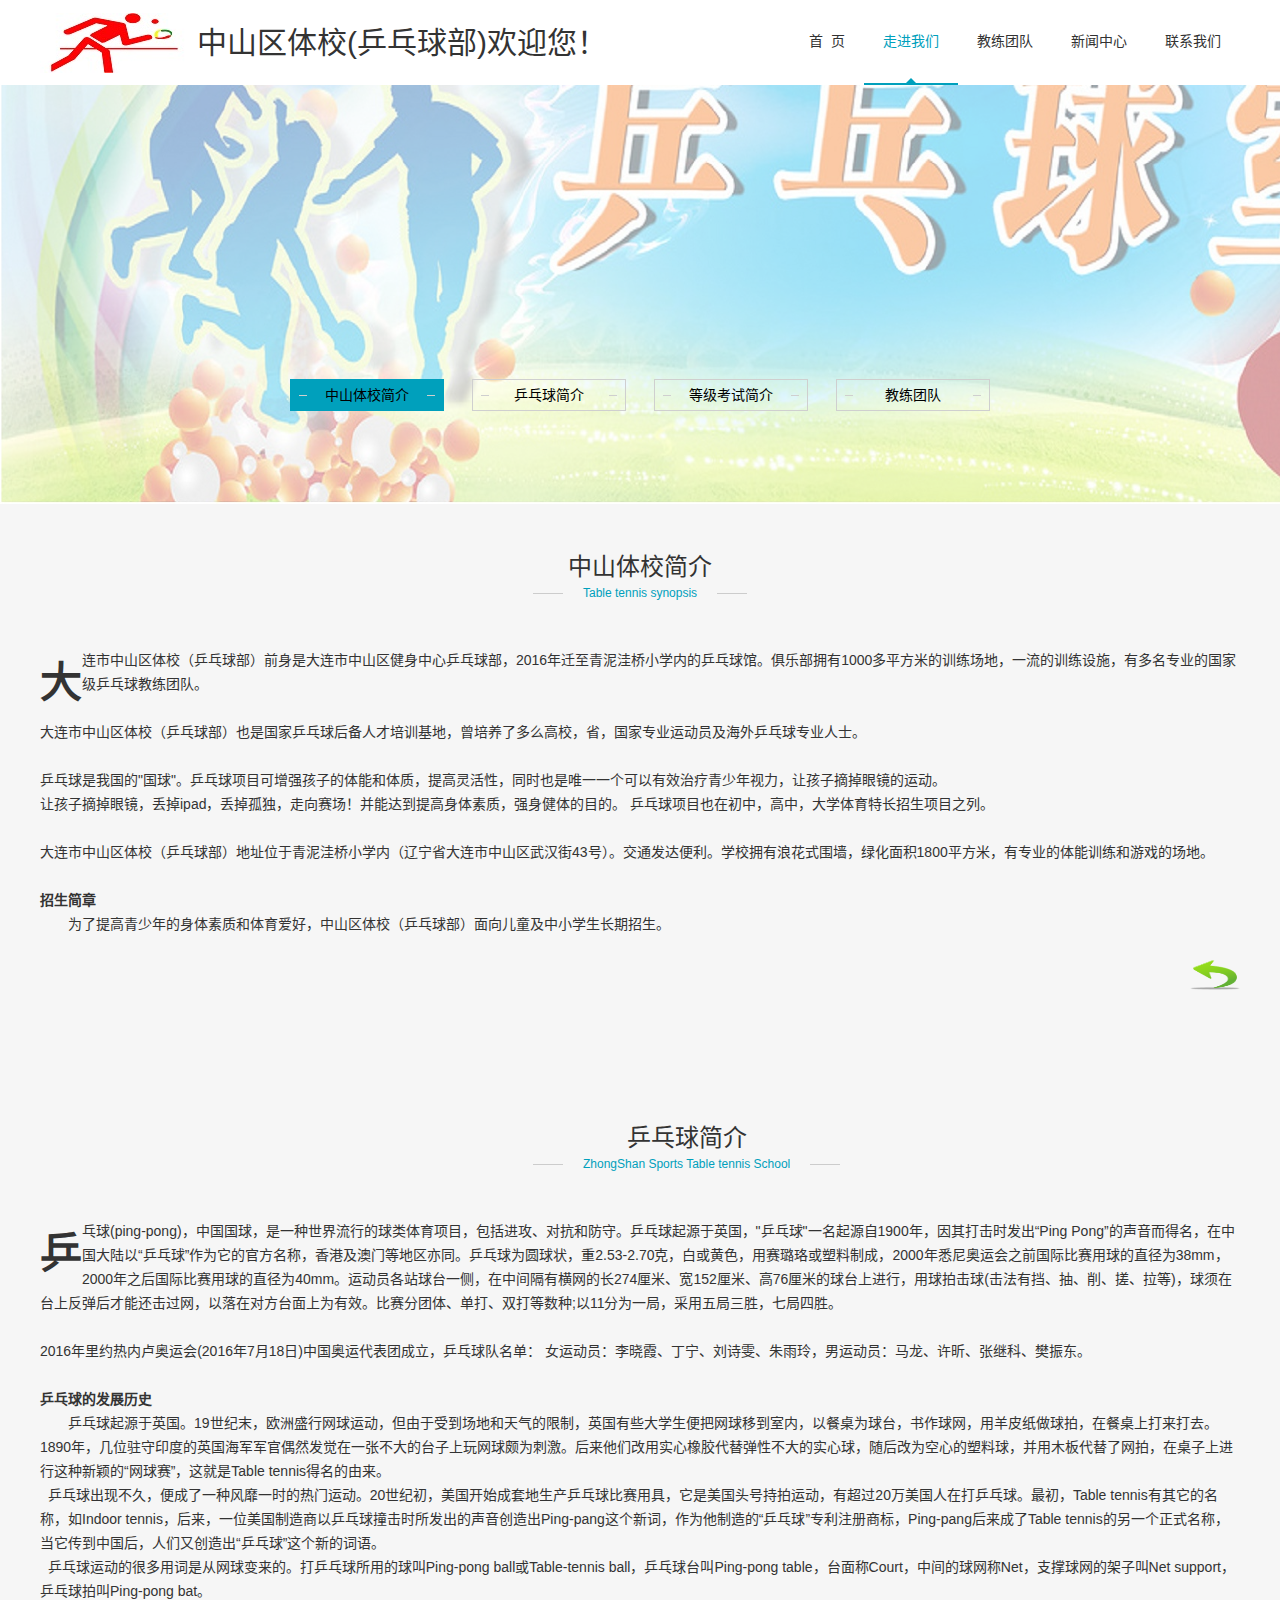
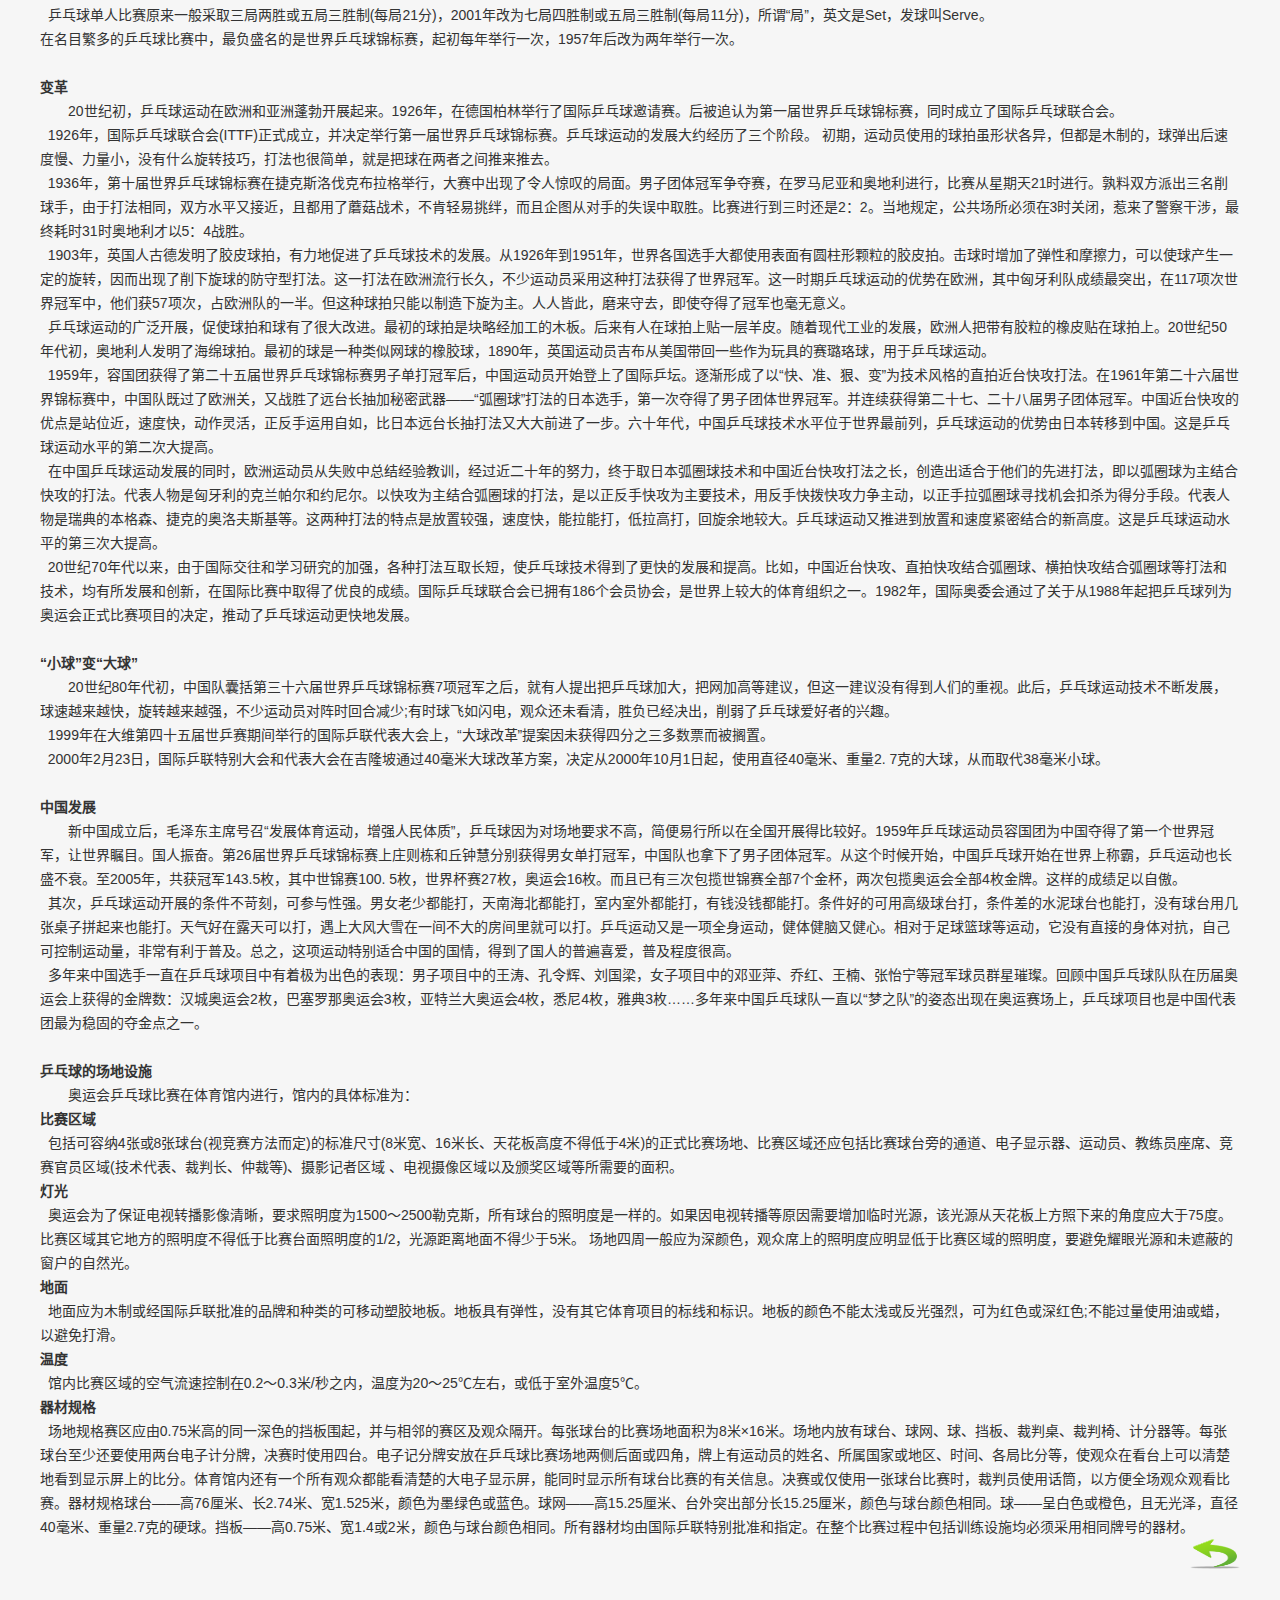
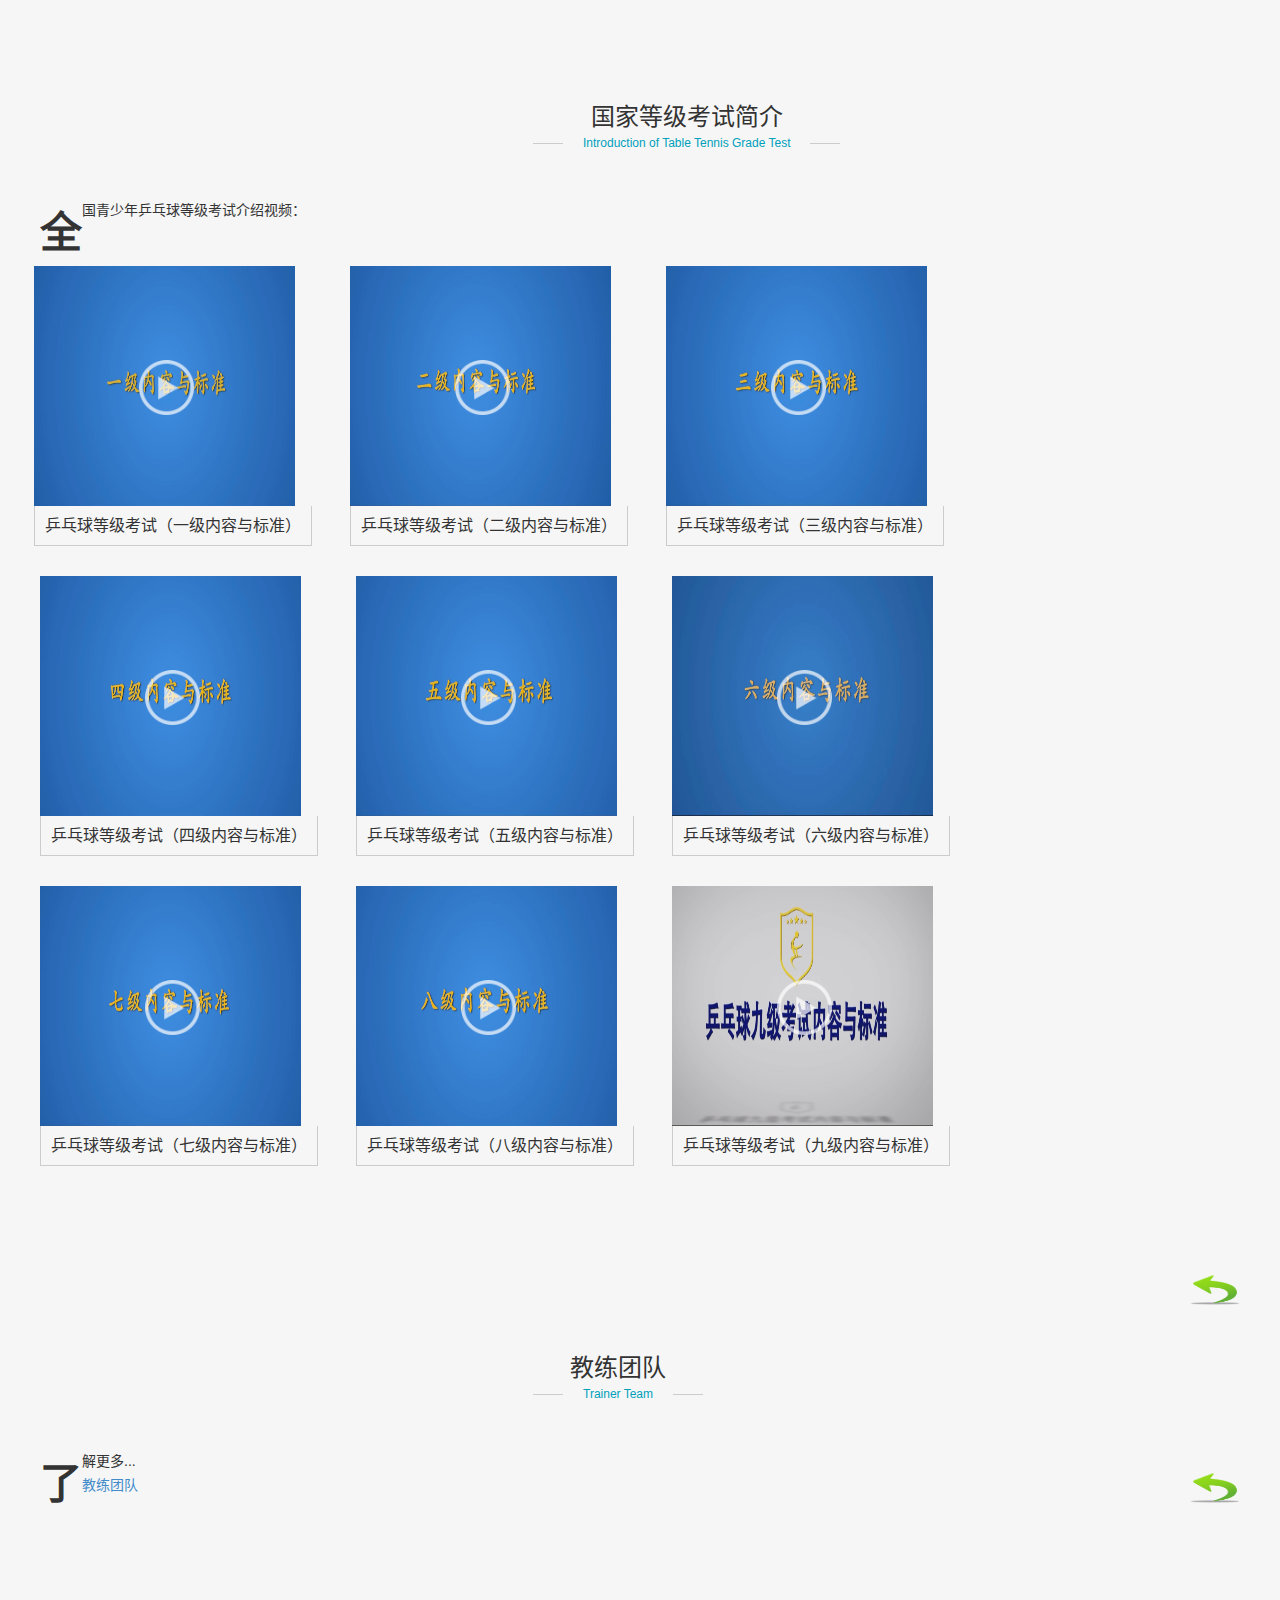
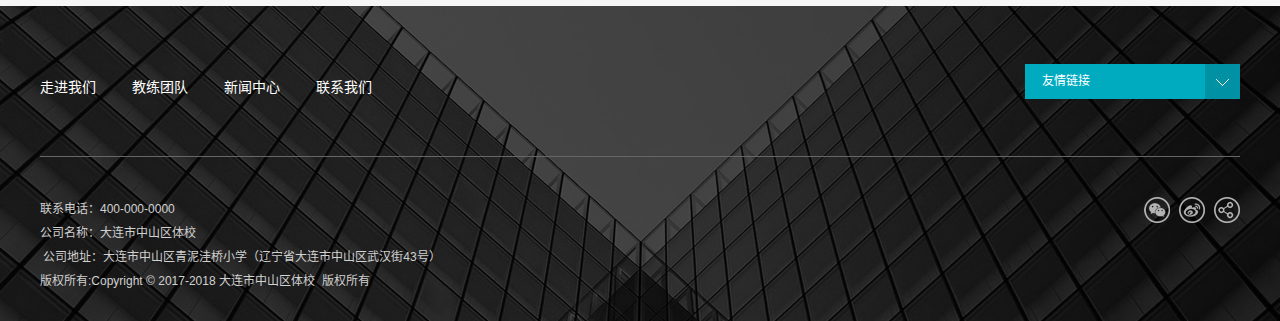
==== commit dc4f570b: "commit" ====
--- a/about.html
+++ b/about.html
@@ -4,9 +4,9 @@
 <meta http-equiv="Content-Type" content="text/html; charset=utf-8" />
 <meta http-equiv="X-UA-Compatible" content="IE=edge">
 <meta  name="viewport" content="width=device-width,initial-scale=1.0,minimum-scale=1.0, maximum-scale=1.0, user-scalable=no">
-  <title>大连市中山区体校-乒乓球俱乐部</title>
-  <meta name="keywords" content="大连市中山区乒乓球，大连乒乓球，乒乓球俱乐部" />
-  <meta name="description" content="大连市中山区体校，拥有多年的乒乓球教学经历，拥有宽敞的训练场地，一流的教练团队，培养的学员很多都进入重点高中，乃至重点大学。">
+<title>大连市中山区体校(乒乓球部)</title>
+<meta name="keywords" content="大连市中山区乒乓球，大连乒乓球，乒乓球俱乐部" />
+  <meta name="description" content="大连市中山区体校（乒乓球部），拥有多年的乒乓球教学经历，拥有宽敞的训练场地，一流的教练团队，培养了多名高校，省，国家专业运动员及海内外乒乓球专业人士。">
   <meta name="author" content="dlzstx" />
 <script type="text/javascript" src="js/touchslide.1.1.js"></script>
 <script type="text/javascript" src="js/jq.mobi.min.js" ></script>
@@ -18,6 +18,58 @@
 <link rel="stylesheet" href="css/style.css">
 <link rel="stylesheet" href="css/bootstrap.css">
 <script>
+		  function check_has_hide(){
+			var display =$('#grade_1').css('display');
+			if (display !== "none") {
+				return true;
+			}
+			display =$('#grade_2').css('display');
+			if (display !== "none") {
+				return true;
+			}
+			display =$('#grade_3').css('display');
+			if (display !== "none") {
+				return true;
+			}
+			display =$('#grade_4').css('display');
+			if (display !== "none") {
+				return true;
+			}
+			display =$('#grade_5').css('display');
+			if (display !== "none") {
+				return true;
+			}
+			display =$('#grade_6').css('display');
+			if (display !== "none") {
+				return true;
+			}
+			display =$('#grade_7').css('display');
+			if (display !== "none") {
+				return true;
+			}
+			display =$('#grade_8').css('display');
+			if (display !== "none") {
+				return true;
+			}
+			display =$('#grade_9').css('display');
+			if (display !== "none") {
+				return true;
+			}
+			return false;
+			
+		  }
+		  function all_hide(){
+			$('#grade_1').hide();
+			$('#grade_2').hide();
+			$('#grade_3').hide();
+			$('#grade_4').hide();
+			$('#grade_5').hide();
+			$('#grade_6').hide();
+			$('#grade_7').hide();
+			$('#grade_8').hide();
+			$('#grade_9').hide();
+			
+		  }
             $(function () {
                 $('#tcgao').hide();
 
@@ -33,6 +85,8 @@
                     $.scrollTo('#about3-desc', 1000);
                     $('#about3-desc').css('padding-top', '85px');
                 });
+				
+				all_hide();		
             })
         </script>
 <script type="text/javascript">
@@ -64,6 +118,7 @@
   <div class="w_1200">
     <div class="c_1200_1">
       <div class="logo"><a href="javascript:void(0);"><img src="picture/logo.jpg" width="153" height="60"></a></div>
+	  <div class="logo-text">中山区体校(乒乓球部)欢迎您！</div>
       <div class="r_menu">
         <div class="menu"  id="navSlide">
           <ul>
@@ -129,14 +184,14 @@
 		 <li class='l1'>
 		  <a href='#' class='hover' id="about1">
 		  <div class='l_abs'><img src='picture/join_img2.png' width='8' height='30'></div> 
-		  <div class='c_abs'>乒乓球简介</div> 
+		  <div class='c_abs'>中山体校简介</div> 
 		  <div class='r_abs'><img src='picture/join_img2.png' width='8' height='30'></div> 
 		 </a> 
 		 </li>
           <li class="l1">
 		    <a href="#" id="left1">
               <div class="l_abs"><img src="picture/join_img2.png" width="8" height="30"></div>
-              <div class="c_abs">中山体校简介</div>
+              <div class="c_abs">乒乓球简介</div>
               <div class="r_abs"><img src="picture/join_img2.png" width="8" height="30"></div>
             </a>
 		  </li>
@@ -144,7 +199,7 @@
           <li class="l1">
 		  <a href="#" id="left2">
             <div class="l_abs"><img src="picture/join_img2.png" width="8" height="30"></div>
-            <div class="c_abs">俱乐部文化</div>
+            <div class="c_abs">等级考试简介</div>
             <div class="r_abs"><img src="picture/join_img2.png" width="8" height="30"></div>
             </a>
 			</li>
@@ -176,14 +231,14 @@
 		  <li class='l1'>
 		  <a href='#' class='hover' id="about1">
 		    <div class='l_abs'><img src='picture/join_img2.png' width='8' height='30'></div>
-		    <div class='c_abs'>乒乓球简介</div>
+		    <div class='c_abs'>中山体校简介</div>
 			<div class='r_abs'><img src='picture/join_img2.png' width='8' height='30'></div>
 		  </a>
 		  </li>
             <li class="l1">
 			<a href="#" id="left1">
               <div class="l_abs"><img src="picture/join_img2.png" width="8" height="30"></div>
-              <div class="c_abs">中山体校简介</div>
+              <div class="c_abs">乒乓球简介</div>
               <div class="r_abs"><img src="picture/join_img2.png" width="8" height="30"></div>
             </a>
 			</li>
@@ -191,7 +246,7 @@
             <li class="l1">
 			<a href="#" id="left2">
               <div class="l_abs"><img src="picture/join_img2.png" width="8" height="30"></div>
-              <div class="c_abs">俱乐部文化</div>
+              <div class="c_abs">等级考试简介</div>
               <div class="r_abs"><img src="picture/join_img2.png" width="8" height="30"></div>
             </a>
 			</li>
@@ -229,13 +284,13 @@
 	  <li class='l1'>
 	  <a href='#' class='hover'>
 	  <div class='l_abs'><img src='picture/join_img2.png' width='8' height='30'></div>
-	  <div class='c_abs'>乒乓球简介</div> <div class='r_abs'><img src='picture/join_img2.png' width='8' height='30'></div>
+	  <div class='c_abs'>中山体校简介</div> <div class='r_abs'><img src='picture/join_img2.png' width='8' height='30'></div>
 	  </a>
 	  </li>
         <li class="l1">
 		<a href="#" id="left1">
           <div class="l_abs"><img src="picture/join_img2.png" width="8" height="30"></div>
-          <div class="c_abs">中山体校简介</div>
+          <div class="c_abs">乒乓球简介</div>
           <div class="r_abs"><img src="picture/join_img2.png" width="8" height="30"></div>
         </a>
 		</li>
@@ -243,7 +298,7 @@
         <li class="l1">
 		<a href="#" id="left2">
           <div class="l_abs"><img src="picture/join_img2.png" width="8" height="30"></div>
-          <div class="c_abs">俱乐部文化</div>
+          <div class="c_abs">等级考试简介</div>
           <div class="r_abs"><img src="picture/join_img2.png" width="8" height="30"></div>
         </a>
 		</li>
@@ -267,12 +322,53 @@
   <div class="w_1200" >
     <div class="c_1200_7">
       <div class="title_4">
-        <div class="m_tit_con" id="about1-desc"> <span>乒乓球简介</span>
+        <div class="m_tit_con" id="about1-desc"> <span>中山体校简介</span>
           <div class="tit_eng">
             <div class="engcon"> Table tennis synopsis</div>
           </div>
         </div>
         <script>
+                    var btn = $(".title_4").width() - $(".title_4 .m_tit_con").width();
+                    var btnl = btn / 2;
+                    $(".title_4 .m_tit_con").css("margin-left", btnl + "px");
+		      </script> 
+      </div>
+      <div class="t_1200_18">
+        <p class="about-desc">
+            大连市中山区体校（乒乓球部）前身是大连市中山区健身中心乒乓球部，2016年迁至青泥洼桥小学内的乒乓球馆。俱乐部拥有1000多平方米的训练场地，一流的训练设施，有多名专业的国家级乒乓球教练团队。
+        </p>&nbsp;
+<p style="text-indent: 0em;">
+	大连市中山区体校（乒乓球部）也是国家乒乓球后备人才培训基地，曾培养了多么高校，省，国家专业运动员及海外乒乓球专业人士。</p><br>
+<p style="text-indent: 0em;">
+	乒乓球是我国的"国球"。乒乓球项目可增强孩子的体能和体质，提高灵活性，同时也是唯一一个可以有效治疗青少年视力，让孩子摘掉眼镜的运动。<br/>
+    让孩子摘掉眼镜，丢掉ipad，丢掉孤独，走向赛场！并能达到提高身体素质，强身健体的目的。
+    乒乓球项目也在初中，高中，大学体育特长招生项目之列。</p><br>	
+<p style="text-indent: 0em;">
+	大连市中山区体校（乒乓球部）地址位于青泥洼桥小学内（辽宁省大连市中山区武汉街43号）。交通发达便利。学校拥有浪花式围墙，绿化面积1800平方米，有专业的体能训练和游戏的场地。
+	</p><br>
+	
+<p style="text-indent: 0em;font-weight:bolder; ">招生简章</p>
+<p style="text-indent: 2em;">
+为了提高青少年的身体素质和体育爱好，中山区体校（乒乓球部）面向儿童及中小学生长期招生。
+</p>
+<p>&nbsp;&nbsp;</p>
+<p style="text-indent: 2em;float:right" onclick="$.scrollTo('#about1', 1000);">&nbsp;<a href="#" title="返回"><img src="images/go-back.png" width="50" height="30"/></a></p>
+      </div>
+    </div>
+  </div>
+
+
+
+
+  <div class="w_1200">
+    <div class="c_1200_7">
+      <div class="title_4">
+        <div class="m_tit_con" id="about2-desc"> <span>乒乓球简介</span>
+          <div class="tit_eng">
+            <div class="engcon"> ZhongShan Sports Table tennis School</div>
+          </div>
+        </div>
+		        <script>
                     var btn = $(".title_4").width() - $(".title_4 .m_tit_con").width();
                     var btnl = btn / 2;
                     $(".title_4 .m_tit_con").css("margin-left", btnl + "px");
@@ -294,7 +390,7 @@
 	&nbsp;&nbsp;乒乓球出现不久，便成了一种风靡一时的热门运动。20世纪初，美国开始成套地生产乒乓球比赛用具，它是美国头号持拍运动，有超过20万美国人在打乒乓球。最初，Table tennis有其它的名称，如Indoor tennis，后来，一位美国制造商以乒乓球撞击时所发出的声音创造出Ping-pang这个新词，作为他制造的“乒乓球”专利注册商标，Ping-pang后来成了Table tennis的另一个正式名称，当它传到中国后，人们又创造出“乒乓球”这个新的词语。<br>
 	&nbsp;&nbsp;乒乓球运动的很多用词是从网球变来的。打乒乓球所用的球叫Ping-pong ball或Table-tennis ball，乒乓球台叫Ping-pong table，台面称Court，中间的球网称Net，支撑球网的架子叫Net support，乒乓球拍叫Ping-pong bat。<br>
 	&nbsp;&nbsp;乒乓球单人比赛原来一般采取三局两胜或五局三胜制(每局21分)，2001年改为七局四胜制或五局三胜制(每局11分)，所谓“局”，英文是Set，发球叫Serve。<br>
-	在名目繁多的乒乓球比赛中，最负盛名的是世界乒乓球锦标赛，起初每年举行一次，1957年后改为两年举行一次。
+	在名目繁多的乒乓球比赛中，最负盛名的是世界乒乓球锦标赛，起初每年举行一次，1957年后改为两年举行一次。</p>
 <p>
 	&nbsp;&nbsp;</p>
 <p style="text-indent: 0em;font-weight:bolder; ">变革</p>
@@ -344,20 +440,19 @@
 <strong>器材规格</strong><br>
 &nbsp;&nbsp;场地规格赛区应由0.75米高的同一深色的挡板围起，并与相邻的赛区及观众隔开。每张球台的比赛场地面积为8米×16米。场地内放有球台、球网、球、挡板、裁判桌、裁判椅、计分器等。每张球台至少还要使用两台电子计分牌，决赛时使用四台。电子记分牌安放在乒乓球比赛场地两侧后面或四角，牌上有运动员的姓名、所属国家或地区、时间、各局比分等，使观众在看台上可以清楚地看到显示屏上的比分。体育馆内还有一个所有观众都能看清楚的大电子显示屏，能同时显示所有球台比赛的有关信息。决赛或仅使用一张球台比赛时，裁判员使用话筒，以方便全场观众观看比赛。器材规格球台——高76厘米、长2.74米、宽1.525米，颜色为墨绿色或蓝色。球网——高15.25厘米、台外突出部分长15.25厘米，颜色与球台颜色相同。球——呈白色或橙色，且无光泽，直径40毫米、重量2.7克的硬球。挡板——高0.75米、宽1.4或2米，颜色与球台颜色相同。所有器材均由国际乒联特别批准和指定。在整个比赛过程中包括训练设施均必须采用相同牌号的器材。
 </p>
-<p style="text-indent: 2em;float:right" onclick="$.scrollTo('#about1', 1000);">&nbsp;<a href="#" title="返回"><img src="images/go-back.png" width="50" height="30"/></a></p>
-      </div>
-    </div>
-  </div>
-
-
-
-
-  <div class="w_1200">
+          <p style="text-indent: 2em;float:right" onclick="$.scrollTo('#about1', 1000);">&nbsp;<a href="#" title="返回"><img src="images/go-back.png" width="50" height="30"/></a></p>
+      </div>
+    </div>
+  </div>
+
+
+
+  <div class="w_1200" id="grade_test">
     <div class="c_1200_7">
       <div class="title_4">
-        <div class="m_tit_con" id="about2-desc"> <span>中山体校简介</span>
+        <div class="m_tit_con"  id="about3-desc"> <span>国家等级考试简介</span>
           <div class="tit_eng">
-            <div class="engcon"> ZhongShan Sports Table tennis School</div>
+            <div class="engcon">Introduction of Table Tennis Grade Test</div>
           </div>
         </div>
 		        <script>
@@ -367,47 +462,149 @@
 		      </script> 
       </div>
       <div class="t_1200_18">
-        <p class="about-desc">
-            乒乓球(ping-pong)，中国国球，是一种世界流行的球类体育项目，包括进攻、对抗和防守。乒乓球起源于英国，"乒乓球"一名起源自1900年，因其打击时发出“Ping Pong”的声音而得名，在中国大陆以“乒乓球”作为它的官方名称，香港及澳门等地区亦同。乒乓球为圆球状，重2.53-2.70克，白或黄色，用赛璐珞或塑料制成，2000年悉尼奥运会之前国际比赛用球的直径为38mm，2000年之后国际比赛用球的直径为40mm。运动员各站球台一侧，在中间隔有横网的长274厘米、宽152厘米、高76厘米的球台上进行，用球拍击球(击法有挡、抽、削、搓、拉等)，球须在台上反弹后才能还击过网，以落在对方台面上为有效。比赛分团体、单打、双打等数种;以11分为一局，采用五局三胜，七局四胜。
-        </p>&nbsp;
-<!--
-<p style="text-indent: 2em;">&nbsp;
-	</p>
-	-->
-<p style="text-indent: 0em;">
-	2016年里约热内卢奥运会(2016年7月18日)中国奥运代表团成立，乒乓球队名单： 女运动员：李晓霞、丁宁、刘诗雯、朱雨玲，男运动员：马龙、许昕、张继科、樊振东。</p><br>
-<p style="text-indent: 0em;font-weight:bolder; ">乒乓球的发展历史</p>
-<p style="text-indent: 2em;">
-	乒乓球起源于英国。19世纪末，欧洲盛行网球运动，但由于受到场地和天气的限制，英国有些大学生便把网球移到室内，以餐桌为球台，书作球网，用羊皮纸做球拍，在餐桌上打来打去。1890年，几位驻守印度的英国海军军官偶然发觉在一张不大的台子上玩网球颇为刺激。后来他们改用实心橡胶代替弹性不大的实心球，随后改为空心的塑料球，并用木板代替了网拍，在桌子上进行这种新颖的“网球赛”，这就是Table tennis得名的由来。<br>
-	&nbsp;&nbsp;乒乓球出现不久，便成了一种风靡一时的热门运动。20世纪初，美国开始成套地生产乒乓球比赛用具，它是美国头号持拍运动，有超过20万美国人在打乒乓球。最初，Table tennis有其它的名称，如Indoor tennis，后来，一位美国制造商以乒乓球撞击时所发出的声音创造出Ping-pang这个新词，作为他制造的“乒乓球”专利注册商标，Ping-pang后来成了Table tennis的另一个正式名称，当它传到中国后，人们又创造出“乒乓球”这个新的词语。
-	</p>
+		<p class="about-desc">全国青少年乒乓球等级考试介绍视频：</p>
+		<p>&nbsp;&nbsp;</p>
+	   <!--------------------start ---------------------->
+		<div id="img_box">			
+			<div class="marginRightBox">
+				<div class="img_div">   
+				  <img class="bg_img" src="images/grade_1.png">  
+				  <img class="play" src="images/videos_play.png" onclick="grade_one_click();">
+				</div>
+				<div class="con_div">乒乓球等级考试（一级内容与标准）</div> <!--  v.swf?==&isAutoPlay=true -->
+				<embed id="grade_1" src='http://player.youku.com/player.php/sid/XMTcyNDkwMjA1Mg==/v.swf' allowFullScreen='true' quality='high' width=100% height=100% align='middle' allowScriptAccess='always' type='application/x-shockwave-flash'></embed>
+			</div>
+			
+			<div class="marginRightBox">
+				<div class="img_div">   
+					<img class="bg_img" src="images/grade_2.png">   
+					<img class="play" src="images/videos_play.png" onclick="grade_two_click();">
+				</div>
+				<div class="con_div">乒乓球等级考试（二级内容与标准）</div>
+				<embed id="grade_2" src='http://player.youku.com/player.php/sid/XMTcyNDkyNDIxNg==/v.swf' allowFullScreen='true' quality='high' width=100% height=100% align='middle' allowScriptAccess='always' type='application/x-shockwave-flash'></embed>
+			</div>
+			
+			<div class="marginRightBox">
+				<div class="img_div">   
+				  <img class="bg_img" src="images/grade_3.png">   
+				  <img class="play" src="images/videos_play.png" onclick="grade_three_click();">
+				</div>
+				<div class="con_div">乒乓球等级考试（三级内容与标准）</div>
+				<embed id="grade_3" src='http://player.youku.com/player.php/sid/XMTcyNDk4NTgzMg==/v.swf' allowFullScreen='true' quality='high' width=100% height=100% align='middle' allowScriptAccess='always' type='application/x-shockwave-flash'></embed>
+			</div>
+			
+			<div class="marginRightBox">
+				<div class="img_div">   
+				  <img class="bg_img" src="images/grade_4.png">   
+				  <img class="play" src="images/videos_play.png" onclick="grade_four_click();">
+				</div>
+				<div class="con_div">乒乓球等级考试（四级内容与标准）</div>
+				  <embed id="grade_4" src='http://player.youku.com/player.php/sid/XMTcyNTAyMzQzNg==/v.swf' allowFullScreen='true' quality='high' width=100% height=100% align='middle' allowScriptAccess='always' type='application/x-shockwave-flash'></embed>
+			</div>
+			
+			<div class="marginRightBox">
+				<div class="img_div">   
+				  <img class="bg_img" src="images/grade_5.png">   
+				  <img class="play" src="images/videos_play.png" onclick="grade_five_click();">
+				</div>
+				<div class="con_div">乒乓球等级考试（五级内容与标准）</div>
+				  <embed id="grade_5" src='http://player.youku.com/player.php/sid/XMTcyNTA4ODI1Mg==/v.swf' allowFullScreen='true' quality='high' width=100% height=100% align='middle' allowScriptAccess='always' type='application/x-shockwave-flash'></embed>
+			</div>
+			
+			
+			<div class="marginRightBox">
+				<div class="img_div">   
+				  <img class="bg_img" src="images/grade_6.png">   
+				  <img class="play" src="images/videos_play.png" onclick="grade_six_click();">
+				</div>
+				<div class="con_div">乒乓球等级考试（六级内容与标准）</div>
+				  <embed id="grade_6" src='http://player.youku.com/player.php/sid/XMTcyNTE0ODgxMg==/v.swf' allowFullScreen='true' quality='high' width=100% height=100% align='middle' allowScriptAccess='always' type='application/x-shockwave-flash'></embed>
+			</div>
+
+			<div class="marginRightBox">
+				<div class="img_div">   
+				  <img class="bg_img" src="images/grade_7.png">   
+				  <img class="play" src="images/videos_play.png" onclick="grade_seven_click();">
+				</div>
+				<div class="con_div">乒乓球等级考试（七级内容与标准）</div>
+				  <embed id="grade_7" src='http://player.youku.com/player.php/sid/XMTcyNTIwMTM2MA==/v.swf' allowFullScreen='true' quality='high' width=100% height=100% align='middle' allowScriptAccess='always' type='application/x-shockwave-flash'></embed>
+			</div>
+
+			<div class="marginRightBox">
+				<div class="img_div">   
+				  <img class="bg_img" src="images/grade_8.png">   
+				  <img class="play" src="images/videos_play.png" onclick="grade_eight_click();">
+				</div>
+				<div class="con_div">乒乓球等级考试（八级内容与标准）</div>
+				<embed id="grade_8" src='http://player.youku.com/player.php/sid/XMTcyNTI0NzIxNg==/v.swf' allowFullScreen='true' quality='high' width=100% height=100% align='middle' allowScriptAccess='always' type='application/x-shockwave-flash'></embed>
+			</div>
+			<div class="marginRightBox">
+				<div class="img_div">   
+				  <img class="bg_img" src="images/grade_9.png">   
+				  <img class="play" src="images/videos_play.png" onclick="grade_nine_click();">
+				</div>
+				<div class="con_div">乒乓球等级考试（九级内容与标准）</div>
+				<embed id="grade_9" src='http://player.youku.com/player.php/sid/XMTcyNTgzMjQ0MA==/v.swf' allowFullScreen='true' quality='high' width=100% height=100% align='middle' allowScriptAccess='always' type='application/x-shockwave-flash'></embed>
+			</div>				
+				
+				
+				
+          <script>
+
+		  function grade_one_click(){
+		    all_hide();
+			$('#grade_1').show();
+		  }
+		  function grade_two_click(){
+		    all_hide();
+			$('#grade_2').show();
+		  }
+		  function grade_three_click(){
+		    all_hide();
+			$('#grade_3').show();
+		  }
+		  function grade_four_click(){
+		    all_hide();
+			$('#grade_4').show();
+		  }
+		  function grade_five_click(){
+		    all_hide();
+			$('#grade_5').show();
+		  }
+		  function grade_six_click(){
+		    all_hide();
+			$('#grade_6').show();
+		  }
+		  function grade_seven_click(){
+		    all_hide();
+			$('#grade_7').show();
+		  }
+		  function grade_eight_click(){
+		    all_hide();
+			$('#grade_8').show();
+		  }
+		  function grade_nine_click(){
+		    all_hide();
+			$('#grade_9').show();
+		  }
+		  
+		  
+		  
+          </script> 
+		</div>
+	   
+	   
+	   
+	   <!--------------------end ---------------------->	   
+      </div>
+		   
+		   
+		   
+		<p>&nbsp;&nbsp;</p>
           <p style="text-indent: 2em;float:right" onclick="$.scrollTo('#about1', 1000);">&nbsp;<a href="#" title="返回"><img src="images/go-back.png" width="50" height="30"/></a></p>
       </div>
     </div>
-  </div>
-
-
-
-  <div class="w_1200">
-    <div class="c_1200_7">
-      <div class="title_4">
-        <div class="m_tit_con"  id="about3-desc"> <span>俱乐部文化</span>
-          <div class="tit_eng">
-            <div class="engcon"> ZhongShan Sports corporate culture</div>
-          </div>
-        </div>
-		        <script>
-                    var btn = $(".title_4").width() - $(".title_4 .m_tit_con").width();
-                    var btnl = btn / 2;
-                    $(".title_4 .m_tit_con").css("margin-left", btnl + "px");
-		      </script> 
-      </div>
-      <div class="t_1200_18">
-        <p class="about-desc">更快，更好，更强。</p>
-          <p style="text-indent: 2em;float:right" onclick="$.scrollTo('#about1', 1000);">&nbsp;<a href="#" title="返回"><img src="images/go-back.png" width="50" height="30"/></a></p>
-      </div>
-    </div>
-  </div>
+
 
 
 
@@ -441,18 +638,11 @@
 
 
 
-
-
-
-
-
-
-
-</div>
-
 <script>
             $("#nav2").addClass("on");
  </script> 
+</div>
+
 
 <div class="pz_down"> 
   <!--底部开始手机用另外一个底-->
@@ -470,13 +660,13 @@
             <div class="pz_select_2"  > <span>友情链接</span>
               <ul>
                 
-                
-                
-                
-                
-                
-                
-                <li class="option"><a href="http://site.ageqin.cn/" target="_blank">百度</a> </li>
+                <li class="option"><a href="https://www.szppq.com/" target="_blank">乒乓球等级考试平台</a> </li>
+                <li class="option"><a href="http://www.sport.gov.cn/" target="_blank">国家体育总局</a> </li>
+				<li class="option"><a href="http://pyzx.sport.gov.cn/" target="_blank">国家乒羽中心</a> </li>
+				<li class="option"><a href="http://www.ittf.com/" target="_blank">国际乒联</a> </li>
+				<li class="option"><a href="http://www.ctta.cn/" target="_blank">中国乒乓球协会</a> </li>
+				<li class="option"><a href="http://www.cassi.org.cn/" target="_blank">中国社会体育指导员协会</a> </li>
+				<li class="option"><a href="http://www.sportsol.com.cn/" target="_blank">中国体育在线</a> </li>
                 
               </ul>
               <input name="ShowType" id="ShowType" type="hidden" value="" />
@@ -539,13 +729,13 @@
             <div class="pz_select_3"  > <span>友情链接</span>
               <ul>
                 
-
-                
-
-                
-
-                
-                <li> <a href="hhttp://site.ageqin.cn/" target="_blank">百度</a>  </li>
+                <li class="option"><a href="https://www.szppq.com/" target="_blank">乒乓球等级考试平台</a> </li>
+                <li class="option"><a href="http://www.sport.gov.cn/" target="_blank">国家体育总局</a> </li>
+				<li class="option"><a href="http://pyzx.sport.gov.cn/" target="_blank">国家乒羽中心</a> </li>
+				<li class="option"><a href="http://www.ittf.com/" target="_blank">国际乒联</a> </li>
+				<li class="option"><a href="http://www.ctta.cn/" target="_blank">中国乒乓球协会</a> </li>
+				<li class="option"><a href="http://www.cassi.org.cn/" target="_blank">中国社会体育指导员协会</a> </li>
+				<li class="option"><a href="http://www.sportsol.com.cn/" target="_blank">中国体育在线</a> </li>
                 
               </ul>
               <input name="ShowType" id="Hidden1" type="hidden" value="" />
@@ -592,6 +782,8 @@
         </div>
       </div>
     </div>
-  </div></div>
+  </div>
+  </div>
+</div>
 </body>
 </html> 
--- a/css/style.css
+++ b/css/style.css
@@ -135,6 +135,47 @@
 	height: 60px;
 	margin: 13px 0 12px 0;
 }
+.logo-text {
+	float: left;
+	height: 60px;
+	margin: 13px 0 12px 12px;
+	line-height: 60px;
+	color: #333333;
+	font-size: 24px;
+	text-align: center;
+}
+@media screen and (max-width:1000px) {
+	.logo-text {
+		margin: 13px 0 4px 4px;
+		font-size:250%;
+	}
+}
+@media screen and (min-width: 960px) and (max-width: 9999px) {
+	.logo-text {
+		margin: 13px 0 4px 4px;
+		font-size:250%;
+	}
+}
+@media screen and (min-width: 768px) and (max-width: 959px) {
+	.logo-text {
+		margin: 13px 0 4px 4px;
+		font-size:180%;
+	}
+}
+@media only screen and (min-width: 480px) and (max-width: 767px){
+	.logo-text {
+		margin: 13px 0 4px 4px;
+		font-size:20%;
+	}
+}
+
+ @media screen and (max-width:480px) {
+	.logo-text {
+		display:none;
+	}
+
+}
+ 
 .r_menu {
 	float: right;
 	height: 74px;
@@ -2552,6 +2593,7 @@
 .c_1200_1 {
 	padding: 0 1%;
 }
+
 /*menu 效果*/
 .menu ul .nli_1 span .l1_a {
 	padding: 0 13px 7px 13px;
@@ -5730,4 +5772,90 @@
   font:3em arial,simsun,sans-serif; 
   font-weight:bolder; 
   float:left; 
+}
+
+/*************************************/
+
+#img_box {
+    width: 100%;
+}
+#img_box>:first-child {
+    margin-left: -4%;
+}
+
+@media screen and (max-width:1000px) {
+#img_box>:first-child {
+    margin-left: -4%;
+}
+}
+@media screen and (min-width: 960px) and (max-width: 9999px) {
+#img_box>:first-child {
+    margin-left: -4%;
+}
+}
+@media screen and (min-width: 768px) and (max-width: 959px) {
+#img_box>:first-child {
+    margin-left: -6%;
+}
+}
+@media only screen and (min-width: 480px) and (max-width: 767px){
+#img_box>:first-child {
+    margin-left: -8%;
+}
+}
+
+ @media screen and (max-width:480px) {
+#img_box>:first-child {
+    margin-left: -10%;
+}
+
+}
+
+
+.marginRightBox {
+    margin-right: 55px;
+    margin-top: 20px;
+    float: left;
+    width: 261px;
+    height: 240px;
+    margin-bottom: 50px;
+    text-align: center;
+    font-size: 0px;
+}
+.con_div {
+    height: 40px;
+    width: 278px;
+    border: 1px solid #ccc;
+    border-top: 0px;
+    line-height: 40px;
+    font-size: 16px;
+    white-space: nowrap;
+    text-overflow: ellipsis;
+    overflow: hidden;
+}
+
+.img_div {
+    position: relative;
+}
+.img_div .play {
+    position: absolute;
+    z-index: 10;
+    width: 55px;
+    height: 55px;
+    top: 50%;
+    left: 50%;
+    margin-top: -26px;
+    margin-left: -26px;
+    opacity: 0.7;
+    cursor: pointer;
+}
+.bg_img {
+    width: 279px;
+    height: 240px;
+}
+embed {
+ position:relative;
+}
+#grade_1, #grade_2, #grade_3, #grade_4, #grade_5, #grade_6, #grade_7, #grade_8, #grade_9  {
+	z-index:100;
 }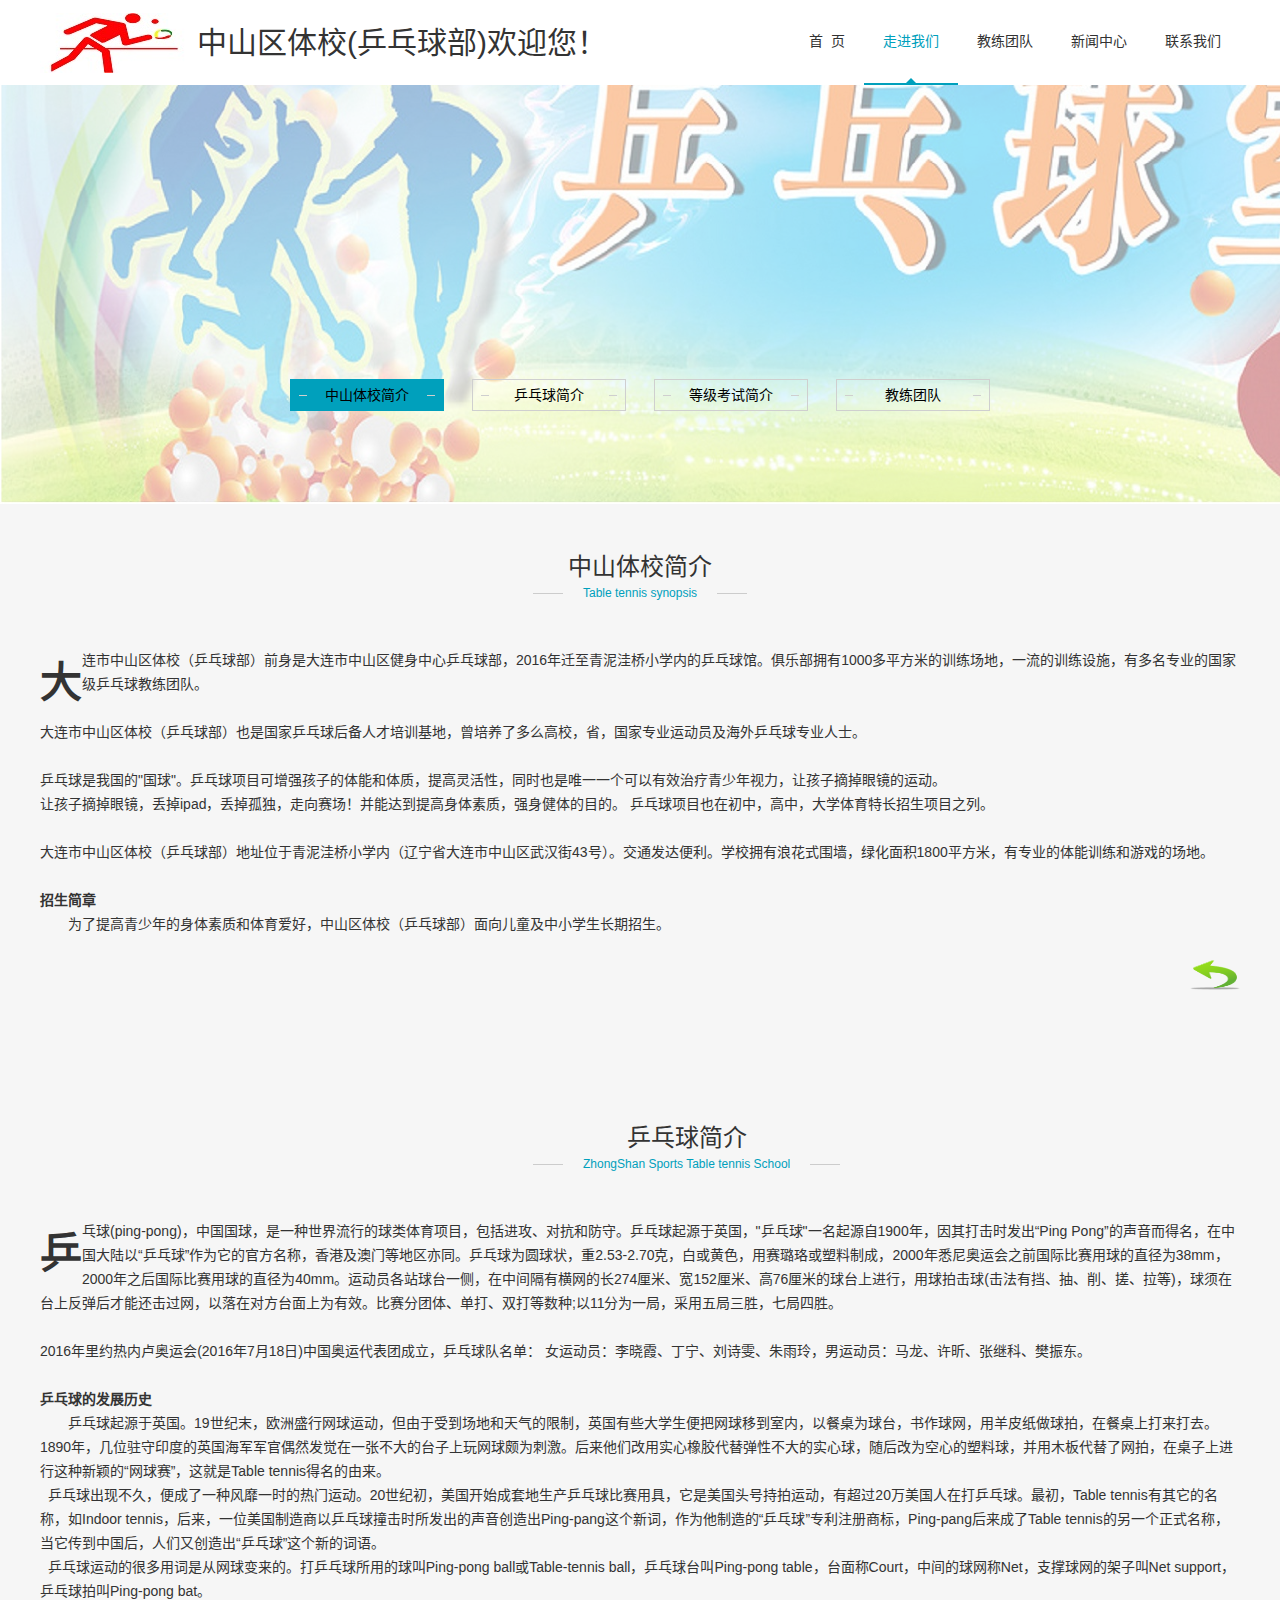
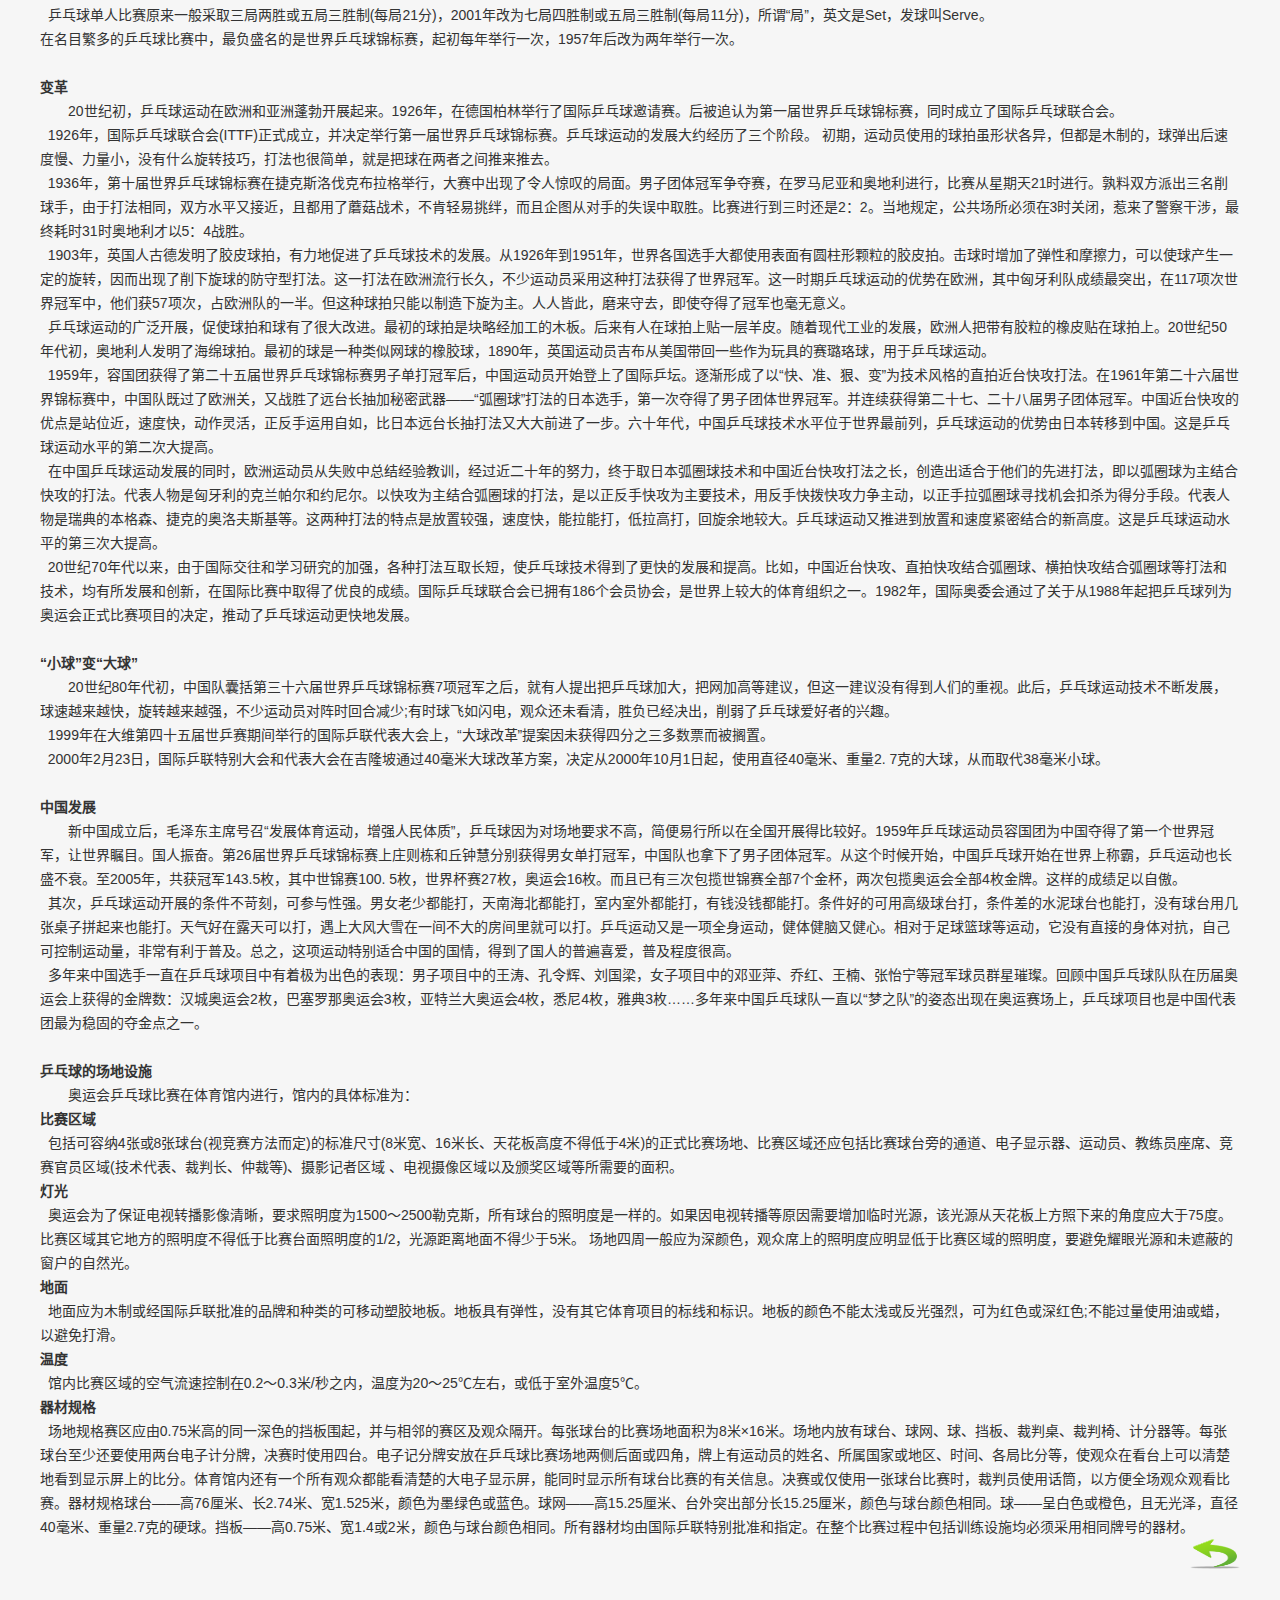
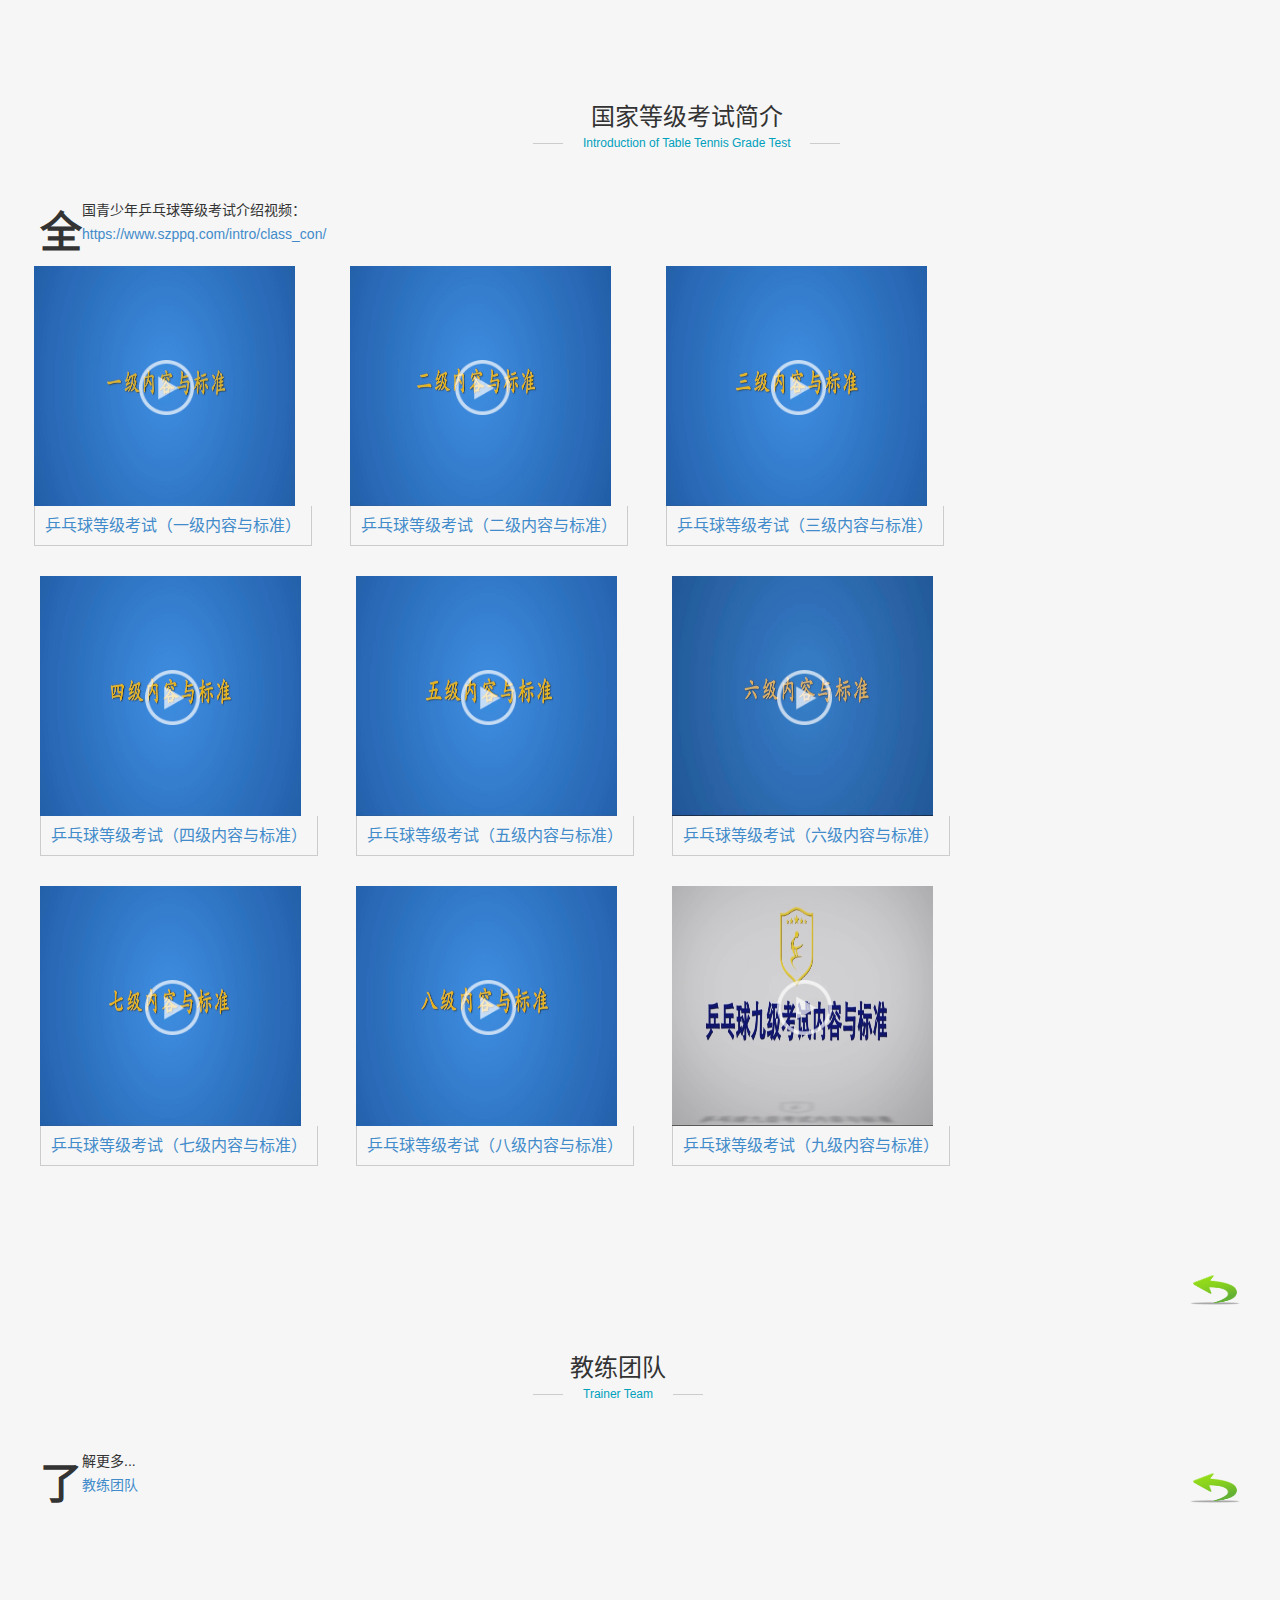
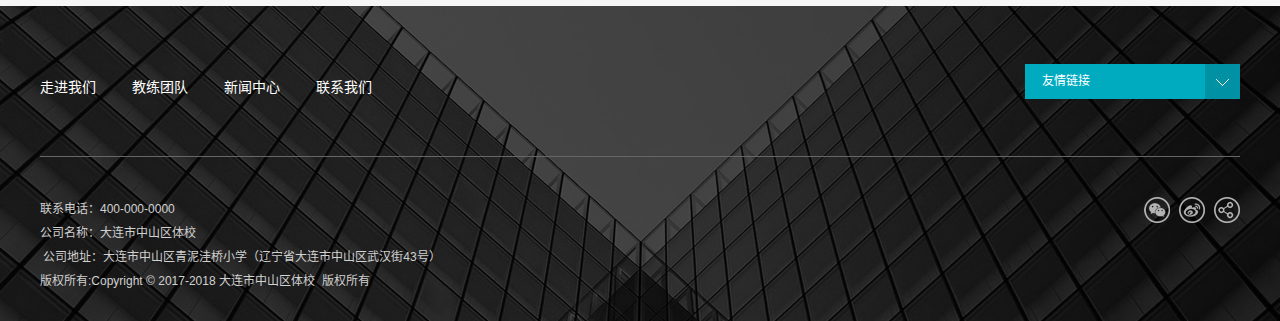
==== commit 0a69434d: "commit" ====
--- a/about.html
+++ b/about.html
@@ -463,7 +463,7 @@
       </div>
       <div class="t_1200_18">
 		<p class="about-desc">全国青少年乒乓球等级考试介绍视频：</p>
-		<p>&nbsp;&nbsp;</p>
+		<p><a href="https://www.szppq.com/intro/class_con"> https://www.szppq.com/intro/class_con/ <a></p>
 	   <!--------------------start ---------------------->
 		<div id="img_box">			
 			<div class="marginRightBox">
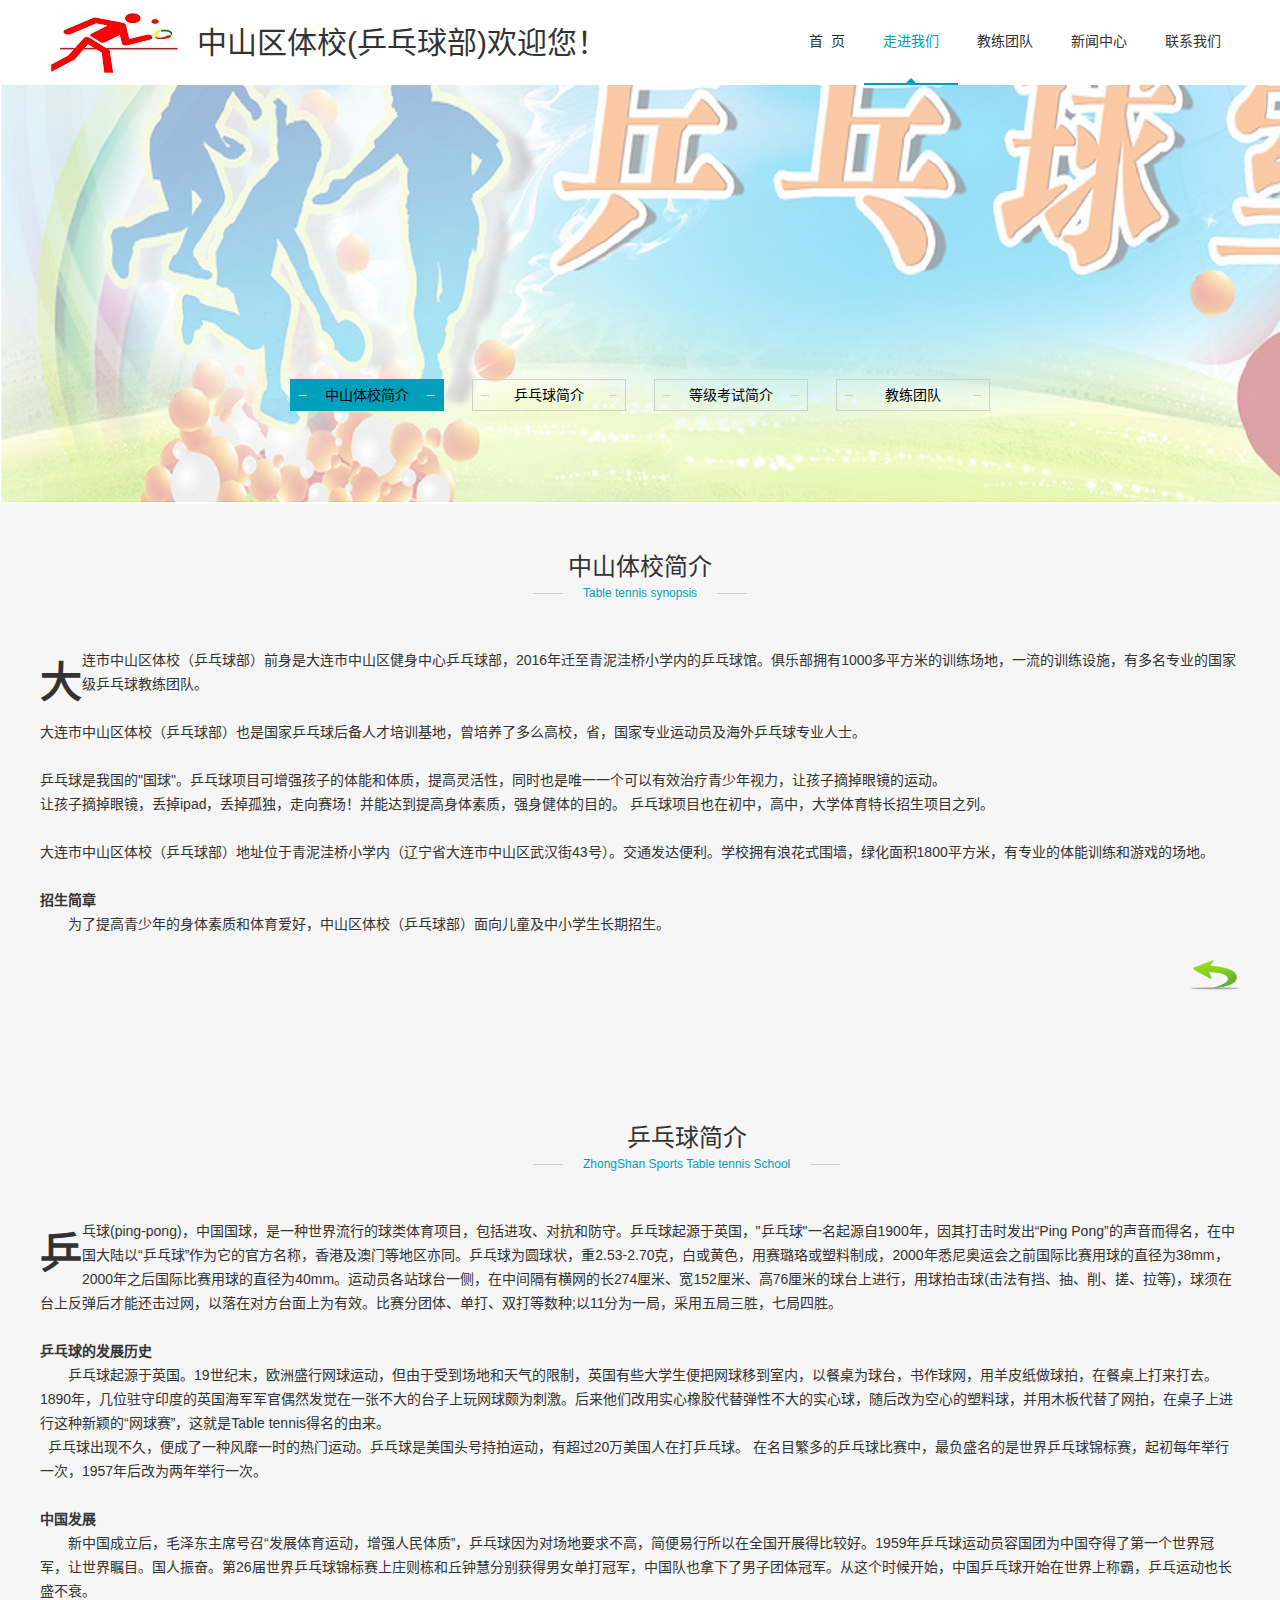
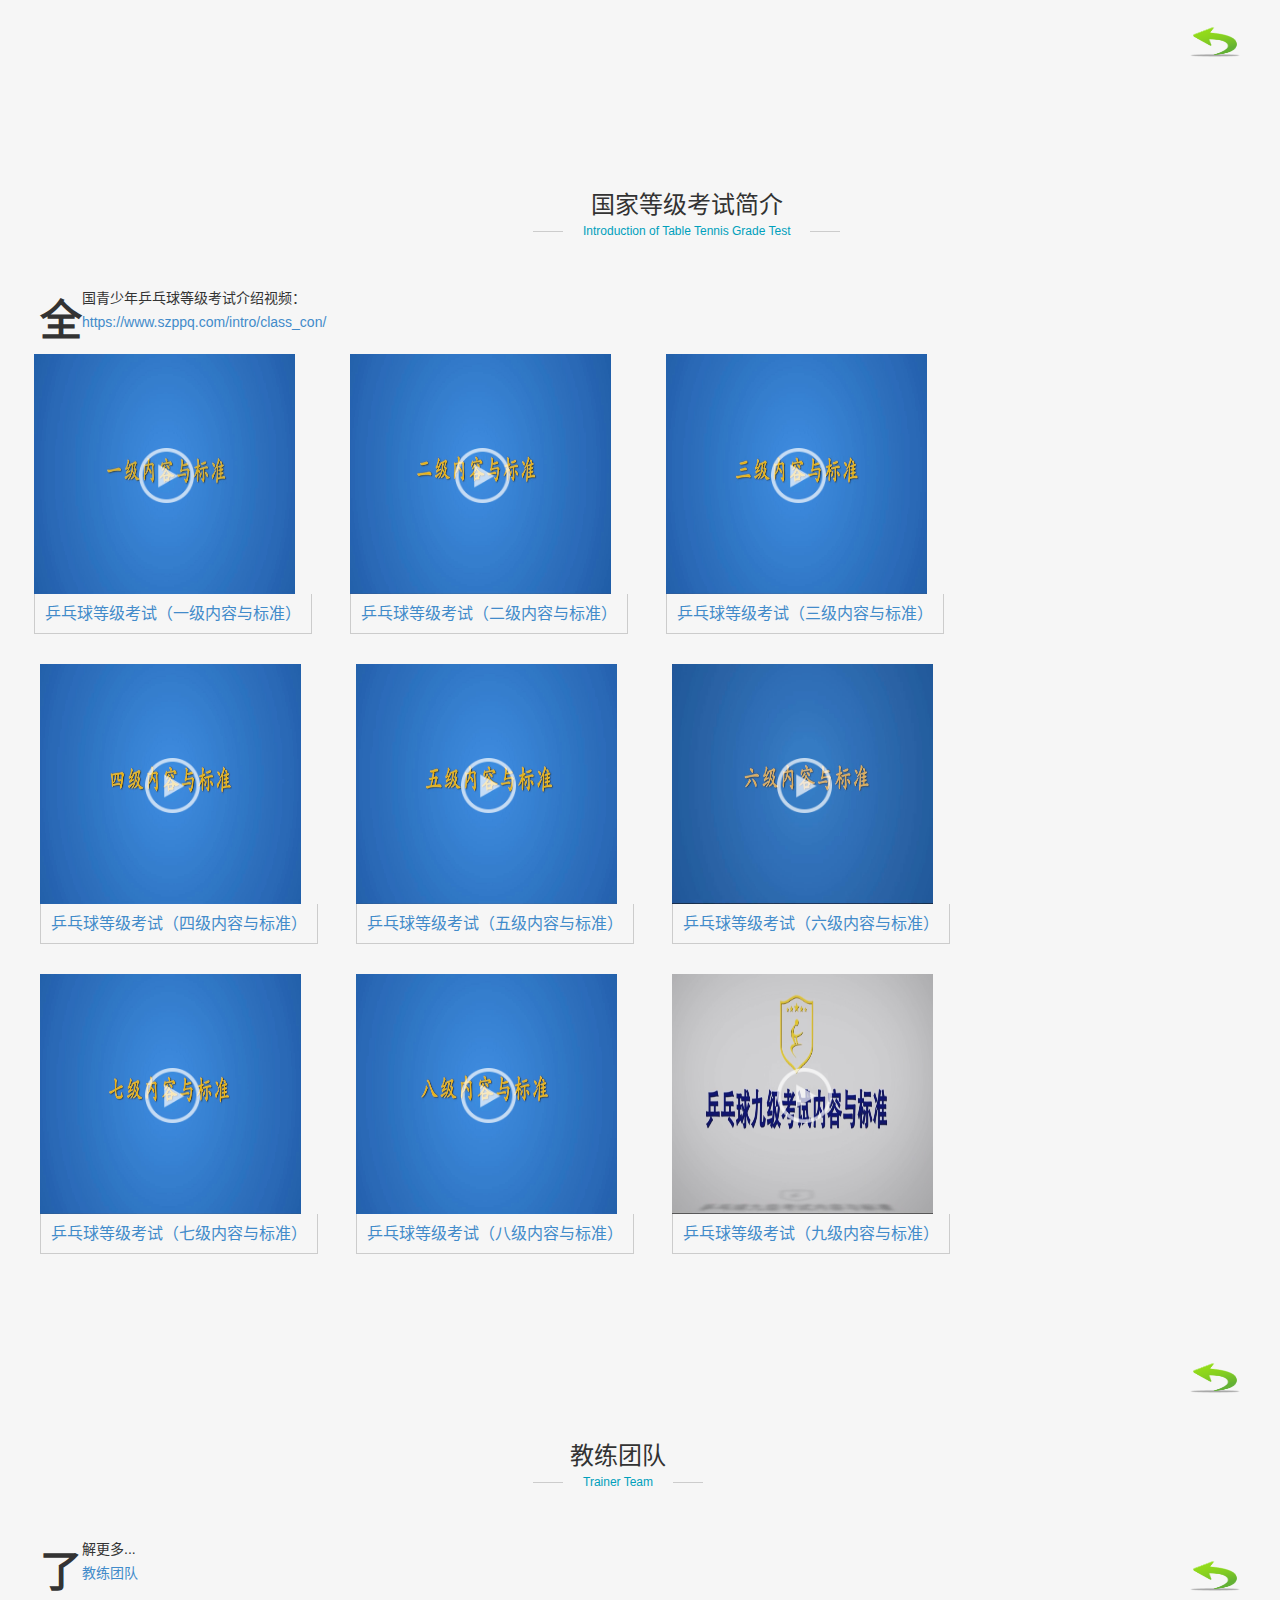
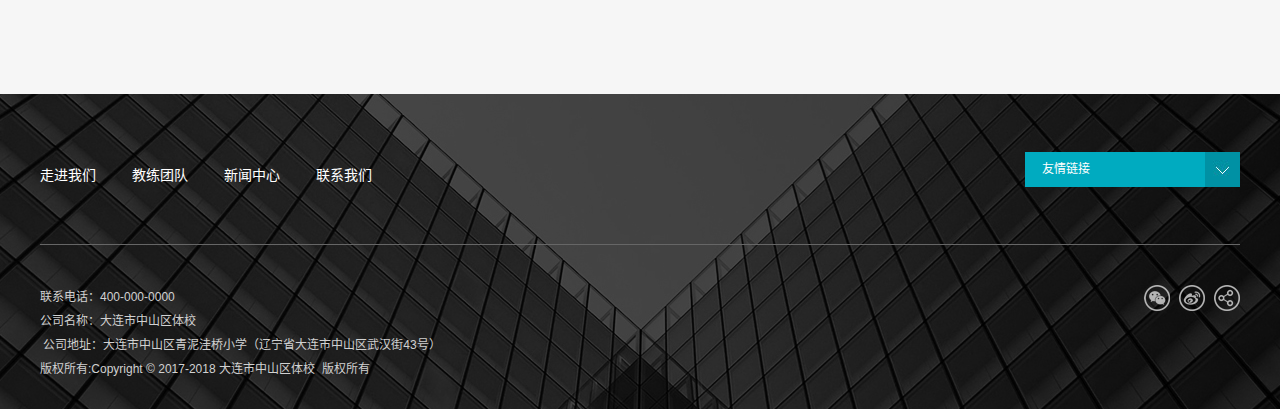
==== commit a98c334d: "modify about page" ====
--- a/about.html
+++ b/about.html
@@ -56,7 +56,7 @@
 				return true;
 			}
 			return false;
-			
+
 		  }
 		  function all_hide(){
 			$('#grade_1').hide();
@@ -68,7 +68,7 @@
 			$('#grade_7').hide();
 			$('#grade_8').hide();
 			$('#grade_9').hide();
-			
+
 		  }
             $(function () {
                 $('#tcgao').hide();
@@ -85,8 +85,8 @@
                     $.scrollTo('#about3-desc', 1000);
                     $('#about3-desc').css('padding-top', '85px');
                 });
-				
-				all_hide();		
+
+				all_hide();
             })
         </script>
 <script type="text/javascript">
@@ -106,9 +106,9 @@
         $("#xwdt_h").click(function () {
             $.scrollTo('#xwdt', 1200);
         });
-       
+
     });
-   
+
 
 </script>
 </head>
@@ -125,17 +125,17 @@
             <li class="nli nli_1"> <span> <a class="l1_a" href="index.html">
               <div class="limg"><img src="picture/top_img64575469.png" width="19" height="19"></div>
               <div class="chi">首&nbsp;&nbsp;页</div>
-              </a> </span> 
+              </a> </span>
             </li>
             <li class="nli nli_1 on" id="nav2"> <span> <a class="l1_a" href="about.html" target="_self">
               <div class="limg"><img src="picture/top_imgt1.png" width="19" height="19"></div>
               <div class="chi">走进我们</div>
-              </a> <b></b> </span>  
+              </a> <b></b> </span>
             </li>
               <li class="nli nli_1 " id="nav2"> <span> <a class="l1_a" href="trainer_team.html" target="_self">
               <div class="limg"><img src="picture/top_imgt2.png" width="19" height="19"></div>
               <div class="chi">教练团队</div>
-              </a> <b></b> </span>  
+              </a> <b></b> </span>
             </li>
               <li class="nli nli_1 " id="nav2"> <span> <a class="l1_a" href="news.html" target="_self">
               <div class="limg"><img src="picture/top_imgt3.png" width="19" height="19"></div>
@@ -144,13 +144,13 @@
               <li class="nli nli_1 " id="nav2"> <span> <a class="l1_a" href="contact.html" target="_self">
               <div class="limg"><img src="picture/top_imgt4.png" width="19" height="19"></div>
               <div class="chi">联系我们</div>
-              </a> <b></b> </span>  
+              </a> <b></b> </span>
             </li>
           </ul>
           </li>
           <!--
-          <li class="nli nli_2" id="login_in"> <span> 
-            <script src="js/zhuangtai.js"></script> 
+          <li class="nli nli_2" id="login_in"> <span>
+            <script src="js/zhuangtai.js"></script>
             </span> </li>
           -->
           </ul>
@@ -167,7 +167,7 @@
 </div>
 
 <div style="width:100%;float:left; height:85px;" id="tcgao"></div>
-<div class="pz_banner"> 
+<div class="pz_banner">
   <!--pcbanner开始-->
   <div style="height:504px; position: relative;" class="banner_box_pc">
     <!--
@@ -180,13 +180,13 @@
 	</div>
     <div class="c_0100_1">
       <div class="w_1200">
-        <div class="pz_SideLayer" id="pcleft"> 
+        <div class="pz_SideLayer" id="pcleft">
 		 <li class='l1'>
 		  <a href='#' class='hover' id="about1">
-		  <div class='l_abs'><img src='picture/join_img2.png' width='8' height='30'></div> 
-		  <div class='c_abs'>中山体校简介</div> 
-		  <div class='r_abs'><img src='picture/join_img2.png' width='8' height='30'></div> 
-		 </a> 
+		  <div class='l_abs'><img src='picture/join_img2.png' width='8' height='30'></div>
+		  <div class='c_abs'>中山体校简介</div>
+		  <div class='r_abs'><img src='picture/join_img2.png' width='8' height='30'></div>
+		 </a>
 		 </li>
           <li class="l1">
 		    <a href="#" id="left1">
@@ -195,7 +195,7 @@
               <div class="r_abs"><img src="picture/join_img2.png" width="8" height="30"></div>
             </a>
 		  </li>
-          
+
           <li class="l1">
 		  <a href="#" id="left2">
             <div class="l_abs"><img src="picture/join_img2.png" width="8" height="30"></div>
@@ -203,7 +203,7 @@
             <div class="r_abs"><img src="picture/join_img2.png" width="8" height="30"></div>
             </a>
 			</li>
-          
+
           <li class="l1">
 		  <a href="trainer_team.html" id="left3">
             <div class="l_abs"><img src="picture/join_img2.png" width="8" height="30"></div>
@@ -218,9 +218,9 @@
             var btn = 1200 - $(".c_0100_1 .pz_SideLayer").width();
             var btnl = btn / 2;
             $(".c_0100_1 .pz_SideLayer").css("margin-left", btnl + "px");
-		      </script> 
-  </div>
-  <!--pcbanner结束--> 
+		      </script>
+  </div>
+  <!--pcbanner结束-->
   <!--padbanner开始-->
   <div style="height:432px; position: relative;" class="banner_box_pad" >
     <!--<div style="position: absolute; left: 50%; margin-left: -500px; top: 0;"> <img src="picture/2921012.png" width="1000" height="432"> -->
@@ -242,7 +242,7 @@
               <div class="r_abs"><img src="picture/join_img2.png" width="8" height="30"></div>
             </a>
 			</li>
-            
+
             <li class="l1">
 			<a href="#" id="left2">
               <div class="l_abs"><img src="picture/join_img2.png" width="8" height="30"></div>
@@ -250,7 +250,7 @@
               <div class="r_abs"><img src="picture/join_img2.png" width="8" height="30"></div>
             </a>
 			</li>
-            
+
             <li class="l1">
 			<a href="trainer_team.html" id="left3">
               <div class="l_abs"><img src="picture/join_img2.png" width="8" height="30"></div>
@@ -265,13 +265,13 @@
                 var btn = 1000 - $(".c_0100_2 .pz_SideLayer").width();
                 var btnl = btn / 2;
                 $(".c_0100_2 .pz_SideLayer").css("margin-left", btnl + "px");
-		      </script> 
-    </div>
-  </div>
-  <!--padbanner结束--> 
+		      </script>
+    </div>
+  </div>
+  <!--padbanner结束-->
   <!--phonebanner开始-->
   <div id="slideBox" class="banner_box_phone"> <img src="picture/about_title_640.jpg" width="100%" ></div>
-  <!--phonebanner结束--> 
+  <!--phonebanner结束-->
 </div>
 <script>
     $('#left9').addClass('hover');
@@ -294,7 +294,7 @@
           <div class="r_abs"><img src="picture/join_img2.png" width="8" height="30"></div>
         </a>
 		</li>
-        
+
         <li class="l1">
 		<a href="#" id="left2">
           <div class="l_abs"><img src="picture/join_img2.png" width="8" height="30"></div>
@@ -302,7 +302,7 @@
           <div class="r_abs"><img src="picture/join_img2.png" width="8" height="30"></div>
         </a>
 		</li>
-        
+
         <li class="l1">
 		<a href="trainer_team.html" id="left3">
           <div class="l_abs"><img src="picture/join_img2.png" width="8" height="30"></div>
@@ -331,7 +331,7 @@
                     var btn = $(".title_4").width() - $(".title_4 .m_tit_con").width();
                     var btnl = btn / 2;
                     $(".title_4 .m_tit_con").css("margin-left", btnl + "px");
-		      </script> 
+		      </script>
       </div>
       <div class="t_1200_18">
         <p class="about-desc">
@@ -342,11 +342,11 @@
 <p style="text-indent: 0em;">
 	乒乓球是我国的"国球"。乒乓球项目可增强孩子的体能和体质，提高灵活性，同时也是唯一一个可以有效治疗青少年视力，让孩子摘掉眼镜的运动。<br/>
     让孩子摘掉眼镜，丢掉ipad，丢掉孤独，走向赛场！并能达到提高身体素质，强身健体的目的。
-    乒乓球项目也在初中，高中，大学体育特长招生项目之列。</p><br>	
+    乒乓球项目也在初中，高中，大学体育特长招生项目之列。</p><br>
 <p style="text-indent: 0em;">
 	大连市中山区体校（乒乓球部）地址位于青泥洼桥小学内（辽宁省大连市中山区武汉街43号）。交通发达便利。学校拥有浪花式围墙，绿化面积1800平方米，有专业的体能训练和游戏的场地。
 	</p><br>
-	
+
 <p style="text-indent: 0em;font-weight:bolder; ">招生简章</p>
 <p style="text-indent: 2em;">
 为了提高青少年的身体素质和体育爱好，中山区体校（乒乓球部）面向儿童及中小学生长期招生。
@@ -372,7 +372,7 @@
                     var btn = $(".title_4").width() - $(".title_4 .m_tit_con").width();
                     var btnl = btn / 2;
                     $(".title_4 .m_tit_con").css("margin-left", btnl + "px");
-		      </script> 
+		      </script>
       </div>
       <div class="t_1200_18">
         <p class="about-desc">
@@ -382,17 +382,15 @@
 <p style="text-indent: 2em;">&nbsp;
 	</p>
 	-->
-<p style="text-indent: 0em;">
-	2016年里约热内卢奥运会(2016年7月18日)中国奥运代表团成立，乒乓球队名单： 女运动员：李晓霞、丁宁、刘诗雯、朱雨玲，男运动员：马龙、许昕、张继科、樊振东。</p><br>
+<br>
 <p style="text-indent: 0em;font-weight:bolder; ">乒乓球的发展历史</p>
 <p style="text-indent: 2em;">
 	乒乓球起源于英国。19世纪末，欧洲盛行网球运动，但由于受到场地和天气的限制，英国有些大学生便把网球移到室内，以餐桌为球台，书作球网，用羊皮纸做球拍，在餐桌上打来打去。1890年，几位驻守印度的英国海军军官偶然发觉在一张不大的台子上玩网球颇为刺激。后来他们改用实心橡胶代替弹性不大的实心球，随后改为空心的塑料球，并用木板代替了网拍，在桌子上进行这种新颖的“网球赛”，这就是Table tennis得名的由来。<br>
-	&nbsp;&nbsp;乒乓球出现不久，便成了一种风靡一时的热门运动。20世纪初，美国开始成套地生产乒乓球比赛用具，它是美国头号持拍运动，有超过20万美国人在打乒乓球。最初，Table tennis有其它的名称，如Indoor tennis，后来，一位美国制造商以乒乓球撞击时所发出的声音创造出Ping-pang这个新词，作为他制造的“乒乓球”专利注册商标，Ping-pang后来成了Table tennis的另一个正式名称，当它传到中国后，人们又创造出“乒乓球”这个新的词语。<br>
-	&nbsp;&nbsp;乒乓球运动的很多用词是从网球变来的。打乒乓球所用的球叫Ping-pong ball或Table-tennis ball，乒乓球台叫Ping-pong table，台面称Court，中间的球网称Net，支撑球网的架子叫Net support，乒乓球拍叫Ping-pong bat。<br>
-	&nbsp;&nbsp;乒乓球单人比赛原来一般采取三局两胜或五局三胜制(每局21分)，2001年改为七局四胜制或五局三胜制(每局11分)，所谓“局”，英文是Set，发球叫Serve。<br>
+	&nbsp;&nbsp;乒乓球出现不久，便成了一种风靡一时的热门运动。乒乓球是美国头号持拍运动，有超过20万美国人在打乒乓球。
 	在名目繁多的乒乓球比赛中，最负盛名的是世界乒乓球锦标赛，起初每年举行一次，1957年后改为两年举行一次。</p>
 <p>
 	&nbsp;&nbsp;</p>
+ <!-- comment them STR
 <p style="text-indent: 0em;font-weight:bolder; ">变革</p>
 <p style="text-indent: 2em;">
 	20世纪初，乒乓球运动在欧洲和亚洲蓬勃开展起来。1926年，在德国柏林举行了国际乒乓球邀请赛。后被追认为第一届世界乒乓球锦标赛，同时成立了国际乒乓球联合会。<br>
@@ -403,7 +401,7 @@
 &nbsp;&nbsp;1959年，容国团获得了第二十五届世界乒乓球锦标赛男子单打冠军后，中国运动员开始登上了国际乒坛。逐渐形成了以“快、准、狠、变”为技术风格的直拍近台快攻打法。在1961年第二十六届世界锦标赛中，中国队既过了欧洲关，又战胜了远台长抽加秘密武器——“弧圈球”打法的日本选手，第一次夺得了男子团体世界冠军。并连续获得第二十七、二十八届男子团体冠军。中国近台快攻的优点是站位近，速度快，动作灵活，正反手运用自如，比日本远台长抽打法又大大前进了一步。六十年代，中国乒乓球技术水平位于世界最前列，乒乓球运动的优势由日本转移到中国。这是乒乓球运动水平的第二次大提高。<br>
 &nbsp;&nbsp;在中国乒乓球运动发展的同时，欧洲运动员从失败中总结经验教训，经过近二十年的努力，终于取日本弧圈球技术和中国近台快攻打法之长，创造出适合于他们的先进打法，即以弧圈球为主结合快攻的打法。代表人物是匈牙利的克兰帕尔和约尼尔。以快攻为主结合弧圈球的打法，是以正反手快攻为主要技术，用反手快拨快攻力争主动，以正手拉弧圈球寻找机会扣杀为得分手段。代表人物是瑞典的本格森、捷克的奥洛夫斯基等。这两种打法的特点是放置较强，速度快，能拉能打，低拉高打，回旋余地较大。乒乓球运动又推进到放置和速度紧密结合的新高度。这是乒乓球运动水平的第三次大提高。<br>
 &nbsp;&nbsp;20世纪70年代以来，由于国际交往和学习研究的加强，各种打法互取长短，使乒乓球技术得到了更快的发展和提高。比如，中国近台快攻、直拍快攻结合弧圈球、横拍快攻结合弧圈球等打法和技术，均有所发展和创新，在国际比赛中取得了优良的成绩。国际乒乓球联合会已拥有186个会员协会，是世界上较大的体育组织之一。1982年，国际奥委会通过了关于从1988年起把乒乓球列为奥运会正式比赛项目的决定，推动了乒乓球运动更快地发展。<br>
-	
+
 	</p>
 <p style="text-indent: 2em;">&nbsp;
 	</p>
@@ -415,17 +413,22 @@
 	</p>
 <p style="text-indent: 2em;">&nbsp;
 	</p>
+       comment them END -->
 <p style="text-indent: 0em;font-weight:bolder; ">中国发展</p>
 <p style="text-align: left; text-indent: 2em;">
-	新中国成立后，毛泽东主席号召“发展体育运动，增强人民体质”，乒乓球因为对场地要求不高，简便易行所以在全国开展得比较好。1959年乒乓球运动员容国团为中国夺得了第一个世界冠军，让世界瞩目。国人振奋。第26届世界乒乓球锦标赛上庄则栋和丘钟慧分别获得男女单打冠军，中国队也拿下了男子团体冠军。从这个时候开始，中国乒乓球开始在世界上称霸，乒乓运动也长盛不衰。至2005年，共获冠军143.5枚，其中世锦赛100. 5枚，世界杯赛27枚，奥运会16枚。而且已有三次包揽世锦赛全部7个金杯，两次包揽奥运会全部4枚金牌。这样的成绩足以自傲。<br>
+	新中国成立后，毛泽东主席号召“发展体育运动，增强人民体质”，乒乓球因为对场地要求不高，简便易行所以在全国开展得比较好。1959年乒乓球运动员容国团为中国夺得了第一个世界冠军，让世界瞩目。国人振奋。第26届世界乒乓球锦标赛上庄则栋和丘钟慧分别获得男女单打冠军，中国队也拿下了男子团体冠军。从这个时候开始，中国乒乓球开始在世界上称霸，乒乓运动也长盛不衰。
+  <!--
+  至2005年，共获冠军143.5枚，其中世锦赛100. 5枚，世界杯赛27枚，奥运会16枚。而且已有三次包揽世锦赛全部7个金杯，两次包揽奥运会全部4枚金牌。这样的成绩足以自傲。<br>
 	&nbsp;&nbsp;其次，乒乓球运动开展的条件不苛刻，可参与性强。男女老少都能打，天南海北都能打，室内室外都能打，有钱没钱都能打。条件好的可用高级球台打，条件差的水泥球台也能打，没有球台用几张桌子拼起来也能打。天气好在露天可以打，遇上大风大雪在一间不大的房间里就可以打。乒乓运动又是一项全身运动，健体健脑又健心。相对于足球篮球等运动，它没有直接的身体对抗，自己可控制运动量，非常有利于普及。总之，这项运动特别适合中国的国情，得到了国人的普遍喜爱，普及程度很高。<br>
 	&nbsp;&nbsp;多年来中国选手一直在乒乓球项目中有着极为出色的表现：男子项目中的王涛、孔令辉、刘国梁，女子项目中的邓亚萍、乔红、王楠、张怡宁等冠军球员群星璀璨。回顾中国乒乓球队队在历届奥运会上获得的金牌数：汉城奥运会2枚，巴塞罗那奥运会3枚，亚特兰大奥运会4枚，悉尼4枚，雅典3枚……多年来中国乒乓球队一直以“梦之队”的姿态出现在奥运赛场上，乒乓球项目也是中国代表团最为稳固的夺金点之一。
-	
+  comment end-->
+
 	</p>
 </p>
 
 <p style="text-indent: 2em;">&nbsp;
 	</p>
+  <!-- comment STR
 <p style="text-indent: 0em;font-weight:bolder; ">乒乓球的场地设施</p>
 <p style="text-align: left; text-indent: 2em;">
 	奥运会乒乓球比赛在体育馆内进行，馆内的具体标准为：<br>
@@ -440,6 +443,7 @@
 <strong>器材规格</strong><br>
 &nbsp;&nbsp;场地规格赛区应由0.75米高的同一深色的挡板围起，并与相邻的赛区及观众隔开。每张球台的比赛场地面积为8米×16米。场地内放有球台、球网、球、挡板、裁判桌、裁判椅、计分器等。每张球台至少还要使用两台电子计分牌，决赛时使用四台。电子记分牌安放在乒乓球比赛场地两侧后面或四角，牌上有运动员的姓名、所属国家或地区、时间、各局比分等，使观众在看台上可以清楚地看到显示屏上的比分。体育馆内还有一个所有观众都能看清楚的大电子显示屏，能同时显示所有球台比赛的有关信息。决赛或仅使用一张球台比赛时，裁判员使用话筒，以方便全场观众观看比赛。器材规格球台——高76厘米、长2.74米、宽1.525米，颜色为墨绿色或蓝色。球网——高15.25厘米、台外突出部分长15.25厘米，颜色与球台颜色相同。球——呈白色或橙色，且无光泽，直径40毫米、重量2.7克的硬球。挡板——高0.75米、宽1.4或2米，颜色与球台颜色相同。所有器材均由国际乒联特别批准和指定。在整个比赛过程中包括训练设施均必须采用相同牌号的器材。
 </p>
+comment END -->
           <p style="text-indent: 2em;float:right" onclick="$.scrollTo('#about1', 1000);">&nbsp;<a href="#" title="返回"><img src="images/go-back.png" width="50" height="30"/></a></p>
       </div>
     </div>
@@ -459,96 +463,96 @@
                     var btn = $(".title_4").width() - $(".title_4 .m_tit_con").width();
                     var btnl = btn / 2;
                     $(".title_4 .m_tit_con").css("margin-left", btnl + "px");
-		      </script> 
+		      </script>
       </div>
       <div class="t_1200_18">
 		<p class="about-desc">全国青少年乒乓球等级考试介绍视频：</p>
 		<p><a href="https://www.szppq.com/intro/class_con"> https://www.szppq.com/intro/class_con/ <a></p>
 	   <!--------------------start ---------------------->
-		<div id="img_box">			
-			<div class="marginRightBox">
-				<div class="img_div">   
-				  <img class="bg_img" src="images/grade_1.png">  
+		<div id="img_box">
+			<div class="marginRightBox">
+				<div class="img_div">
+				  <img class="bg_img" src="images/grade_1.png">
 				  <img class="play" src="images/videos_play.png" onclick="grade_one_click();">
 				</div>
 				<div class="con_div">乒乓球等级考试（一级内容与标准）</div> <!--  v.swf?==&isAutoPlay=true -->
-				<embed id="grade_1" src='http://player.youku.com/player.php/sid/XMTcyNDkwMjA1Mg==/v.swf' allowFullScreen='true' quality='high' width=100% height=100% align='middle' allowScriptAccess='always' type='application/x-shockwave-flash'></embed>
-			</div>
-			
-			<div class="marginRightBox">
-				<div class="img_div">   
-					<img class="bg_img" src="images/grade_2.png">   
+				<iframe id="grade_1" height=100% width=100% src='http://player.youku.com/embed/XMTcyNDkwMjA1Mg==' frameborder=0 'allowfullscreen'></iframe>
+			</div>
+
+			<div class="marginRightBox">
+				<div class="img_div">
+					<img class="bg_img" src="images/grade_2.png">
 					<img class="play" src="images/videos_play.png" onclick="grade_two_click();">
 				</div>
 				<div class="con_div">乒乓球等级考试（二级内容与标准）</div>
-				<embed id="grade_2" src='http://player.youku.com/player.php/sid/XMTcyNDkyNDIxNg==/v.swf' allowFullScreen='true' quality='high' width=100% height=100% align='middle' allowScriptAccess='always' type='application/x-shockwave-flash'></embed>
-			</div>
-			
-			<div class="marginRightBox">
-				<div class="img_div">   
-				  <img class="bg_img" src="images/grade_3.png">   
+				<iframe id="grade_2" height=100% width=100% src='http://player.youku.com/embed/XMTcyNDkyNDIxNg==' frameborder=0 'allowfullscreen'></iframe>
+			</div>
+
+			<div class="marginRightBox">
+				<div class="img_div">
+				  <img class="bg_img" src="images/grade_3.png">
 				  <img class="play" src="images/videos_play.png" onclick="grade_three_click();">
 				</div>
 				<div class="con_div">乒乓球等级考试（三级内容与标准）</div>
-				<embed id="grade_3" src='http://player.youku.com/player.php/sid/XMTcyNDk4NTgzMg==/v.swf' allowFullScreen='true' quality='high' width=100% height=100% align='middle' allowScriptAccess='always' type='application/x-shockwave-flash'></embed>
-			</div>
-			
-			<div class="marginRightBox">
-				<div class="img_div">   
-				  <img class="bg_img" src="images/grade_4.png">   
+				<iframe id="grade_3" height=100% width=100% src='http://player.youku.com/embed/XMTcyNDk4NTgzMg==' frameborder=0 'allowfullscreen'></iframe>
+			</div>
+
+			<div class="marginRightBox">
+				<div class="img_div">
+				  <img class="bg_img" src="images/grade_4.png">
 				  <img class="play" src="images/videos_play.png" onclick="grade_four_click();">
 				</div>
 				<div class="con_div">乒乓球等级考试（四级内容与标准）</div>
-				  <embed id="grade_4" src='http://player.youku.com/player.php/sid/XMTcyNTAyMzQzNg==/v.swf' allowFullScreen='true' quality='high' width=100% height=100% align='middle' allowScriptAccess='always' type='application/x-shockwave-flash'></embed>
-			</div>
-			
-			<div class="marginRightBox">
-				<div class="img_div">   
-				  <img class="bg_img" src="images/grade_5.png">   
+				  <iframe id="grade_4" height=100% width=100% src='http://player.youku.com/embed/XMTcyNTAyMzQzNg==' frameborder=0 'allowfullscreen'></iframe>
+			</div>
+
+			<div class="marginRightBox">
+				<div class="img_div">
+				  <img class="bg_img" src="images/grade_5.png">
 				  <img class="play" src="images/videos_play.png" onclick="grade_five_click();">
 				</div>
 				<div class="con_div">乒乓球等级考试（五级内容与标准）</div>
-				  <embed id="grade_5" src='http://player.youku.com/player.php/sid/XMTcyNTA4ODI1Mg==/v.swf' allowFullScreen='true' quality='high' width=100% height=100% align='middle' allowScriptAccess='always' type='application/x-shockwave-flash'></embed>
-			</div>
-			
-			
-			<div class="marginRightBox">
-				<div class="img_div">   
-				  <img class="bg_img" src="images/grade_6.png">   
+				  <iframe id="grade_5" height=100% width=100% src='http://player.youku.com/embed/XMTcyNTA4ODI1Mg==' frameborder=0 'allowfullscreen'></iframe>
+			</div>
+
+
+			<div class="marginRightBox">
+				<div class="img_div">
+				  <img class="bg_img" src="images/grade_6.png">
 				  <img class="play" src="images/videos_play.png" onclick="grade_six_click();">
 				</div>
 				<div class="con_div">乒乓球等级考试（六级内容与标准）</div>
-				  <embed id="grade_6" src='http://player.youku.com/player.php/sid/XMTcyNTE0ODgxMg==/v.swf' allowFullScreen='true' quality='high' width=100% height=100% align='middle' allowScriptAccess='always' type='application/x-shockwave-flash'></embed>
-			</div>
-
-			<div class="marginRightBox">
-				<div class="img_div">   
-				  <img class="bg_img" src="images/grade_7.png">   
+				  <iframe id="grade_6" height=100% width=100% src='http://player.youku.com/embed/XMTcyNTE0ODgxMg==' frameborder=0 'allowfullscreen'></iframe>
+			</div>
+
+			<div class="marginRightBox">
+				<div class="img_div">
+				  <img class="bg_img" src="images/grade_7.png">
 				  <img class="play" src="images/videos_play.png" onclick="grade_seven_click();">
 				</div>
 				<div class="con_div">乒乓球等级考试（七级内容与标准）</div>
-				  <embed id="grade_7" src='http://player.youku.com/player.php/sid/XMTcyNTIwMTM2MA==/v.swf' allowFullScreen='true' quality='high' width=100% height=100% align='middle' allowScriptAccess='always' type='application/x-shockwave-flash'></embed>
-			</div>
-
-			<div class="marginRightBox">
-				<div class="img_div">   
-				  <img class="bg_img" src="images/grade_8.png">   
+				  <iframe id="grade_7" height=100% width=100% src='http://player.youku.com/embed/XMTcyNTIwMTM2MA==' frameborder=0 'allowfullscreen'></iframe>
+			</div>
+
+			<div class="marginRightBox">
+				<div class="img_div">
+				  <img class="bg_img" src="images/grade_8.png">
 				  <img class="play" src="images/videos_play.png" onclick="grade_eight_click();">
 				</div>
 				<div class="con_div">乒乓球等级考试（八级内容与标准）</div>
-				<embed id="grade_8" src='http://player.youku.com/player.php/sid/XMTcyNTI0NzIxNg==/v.swf' allowFullScreen='true' quality='high' width=100% height=100% align='middle' allowScriptAccess='always' type='application/x-shockwave-flash'></embed>
-			</div>
-			<div class="marginRightBox">
-				<div class="img_div">   
-				  <img class="bg_img" src="images/grade_9.png">   
+				<iframe id="grade_8" height=100% width=100% src='http://player.youku.com/embed/XMTcyNTI0NzIxNg==' frameborder=0 'allowfullscreen'></iframe>
+			</div>
+			<div class="marginRightBox">
+				<div class="img_div">
+				  <img class="bg_img" src="images/grade_9.png">
 				  <img class="play" src="images/videos_play.png" onclick="grade_nine_click();">
 				</div>
 				<div class="con_div">乒乓球等级考试（九级内容与标准）</div>
-				<embed id="grade_9" src='http://player.youku.com/player.php/sid/XMTcyNTgzMjQ0MA==/v.swf' allowFullScreen='true' quality='high' width=100% height=100% align='middle' allowScriptAccess='always' type='application/x-shockwave-flash'></embed>
-			</div>				
-				
-				
-				
+				<iframe id="grade_9" height=100% width=100% src='http://player.youku.com/embed/XMTcyNTgzMjQ0MA==' frameborder=0 'allowfullscreen'></iframe>
+			</div>
+
+
+
           <script>
 
 		  function grade_one_click(){
@@ -587,19 +591,19 @@
 		    all_hide();
 			$('#grade_9').show();
 		  }
-		  
-		  
-		  
-          </script> 
+
+
+
+          </script>
 		</div>
-	   
-	   
-	   
-	   <!--------------------end ---------------------->	   
-      </div>
-		   
-		   
-		   
+
+
+
+	   <!--------------------end ---------------------->
+      </div>
+
+
+
 		<p>&nbsp;&nbsp;</p>
           <p style="text-indent: 2em;float:right" onclick="$.scrollTo('#about1', 1000);">&nbsp;<a href="#" title="返回"><img src="images/go-back.png" width="50" height="30"/></a></p>
       </div>
@@ -624,7 +628,7 @@
                     var btn = $(".title_4").width() - $(".title_4 .m_tit_con").width();
                     var btnl = btn / 2;
                     $(".title_4 .m_tit_con").css("margin-left", btnl + "px");
-		      </script> 
+		      </script>
       </div>
       <div class="t_1200_18">
         <p class="about-desc">了解更多...</p>
@@ -640,26 +644,26 @@
 
 <script>
             $("#nav2").addClass("on");
- </script> 
+ </script>
 </div>
 
 
-<div class="pz_down"> 
+<div class="pz_down">
   <!--底部开始手机用另外一个底-->
   <div class="w_0100 c_0100_bg4">
     <div class="w_1200">
       <div class="c_1200_5">
         <div class="t_1200_5">
-          <div class="l_790">  
-            <a href="about.html" target="_self">走进我们</a>  
-            <a href="trainer_team.html" target="_self">教练团队</a>  
-            <a href="news.html" target="_self">新闻中心</a>  
-            <a href="contact.html" target="_self">联系我们</a>  
+          <div class="l_790">
+            <a href="about.html" target="_self">走进我们</a>
+            <a href="trainer_team.html" target="_self">教练团队</a>
+            <a href="news.html" target="_self">新闻中心</a>
+            <a href="contact.html" target="_self">联系我们</a>
           </div>
           <div class="r_215">
             <div class="pz_select_2"  > <span>友情链接</span>
               <ul>
-                
+
                 <li class="option"><a href="https://www.szppq.com/" target="_blank">乒乓球等级考试平台</a> </li>
                 <li class="option"><a href="http://www.sport.gov.cn/" target="_blank">国家体育总局</a> </li>
 				<li class="option"><a href="http://pyzx.sport.gov.cn/" target="_blank">国家乒羽中心</a> </li>
@@ -667,7 +671,7 @@
 				<li class="option"><a href="http://www.ctta.cn/" target="_blank">中国乒乓球协会</a> </li>
 				<li class="option"><a href="http://www.cassi.org.cn/" target="_blank">中国社会体育指导员协会</a> </li>
 				<li class="option"><a href="http://www.sportsol.com.cn/" target="_blank">中国体育在线</a> </li>
-                
+
               </ul>
               <input name="ShowType" id="ShowType" type="hidden" value="" />
             </div>
@@ -682,7 +686,7 @@
                             } else { $(this).children("ul").hide(); $(".pf_xl").hide(); }
                         })
 
-					</script> 
+					</script>
           </div>
         </div>
         <div class="t_1200_6">
@@ -718,17 +722,17 @@
       </div>
       <!--手机版底部-->
       <div class="c_1200_6">
-        <div class="t_0100_5">  
-          <a href="about.html" target="_self">走进我们</a>  
-          <a href="trainer_team.html" target="_self">教练团队</a>  
-          <a href="news.html" target="_self">新闻中心</a>  
-          <a href="contact.html" target="_self">联系我们</a>  
+        <div class="t_0100_5">
+          <a href="about.html" target="_self">走进我们</a>
+          <a href="trainer_team.html" target="_self">教练团队</a>
+          <a href="news.html" target="_self">新闻中心</a>
+          <a href="contact.html" target="_self">联系我们</a>
         </div>
         <div class="t_0100_6">
           <div class="l_45">
             <div class="pz_select_3"  > <span>友情链接</span>
               <ul>
-                
+
                 <li class="option"><a href="https://www.szppq.com/" target="_blank">乒乓球等级考试平台</a> </li>
                 <li class="option"><a href="http://www.sport.gov.cn/" target="_blank">国家体育总局</a> </li>
 				<li class="option"><a href="http://pyzx.sport.gov.cn/" target="_blank">国家乒羽中心</a> </li>
@@ -736,7 +740,7 @@
 				<li class="option"><a href="http://www.ctta.cn/" target="_blank">中国乒乓球协会</a> </li>
 				<li class="option"><a href="http://www.cassi.org.cn/" target="_blank">中国社会体育指导员协会</a> </li>
 				<li class="option"><a href="http://www.sportsol.com.cn/" target="_blank">中国体育在线</a> </li>
-                
+
               </ul>
               <input name="ShowType" id="Hidden1" type="hidden" value="" />
             </div>
@@ -750,7 +754,7 @@
 						            $(".pf_xl").show();
 						        } else { $(this).children("ul").hide(); $(".pf_xl").hide(); }
 						    })
-                        </script> 
+                        </script>
           </div>
           <div class="l_105">
             <div class="weixin"> <a href="#" class="dbg1" style="position:relative; z-index:1;">
@@ -786,4 +790,4 @@
   </div>
 </div>
 </body>
-</html> 
+</html>
--- a/css/style.css
+++ b/css/style.css
@@ -5853,7 +5853,7 @@
     width: 279px;
     height: 240px;
 }
-embed {
+iframe, embed, object {
  position:relative;
 }
 #grade_1, #grade_2, #grade_3, #grade_4, #grade_5, #grade_6, #grade_7, #grade_8, #grade_9  {
